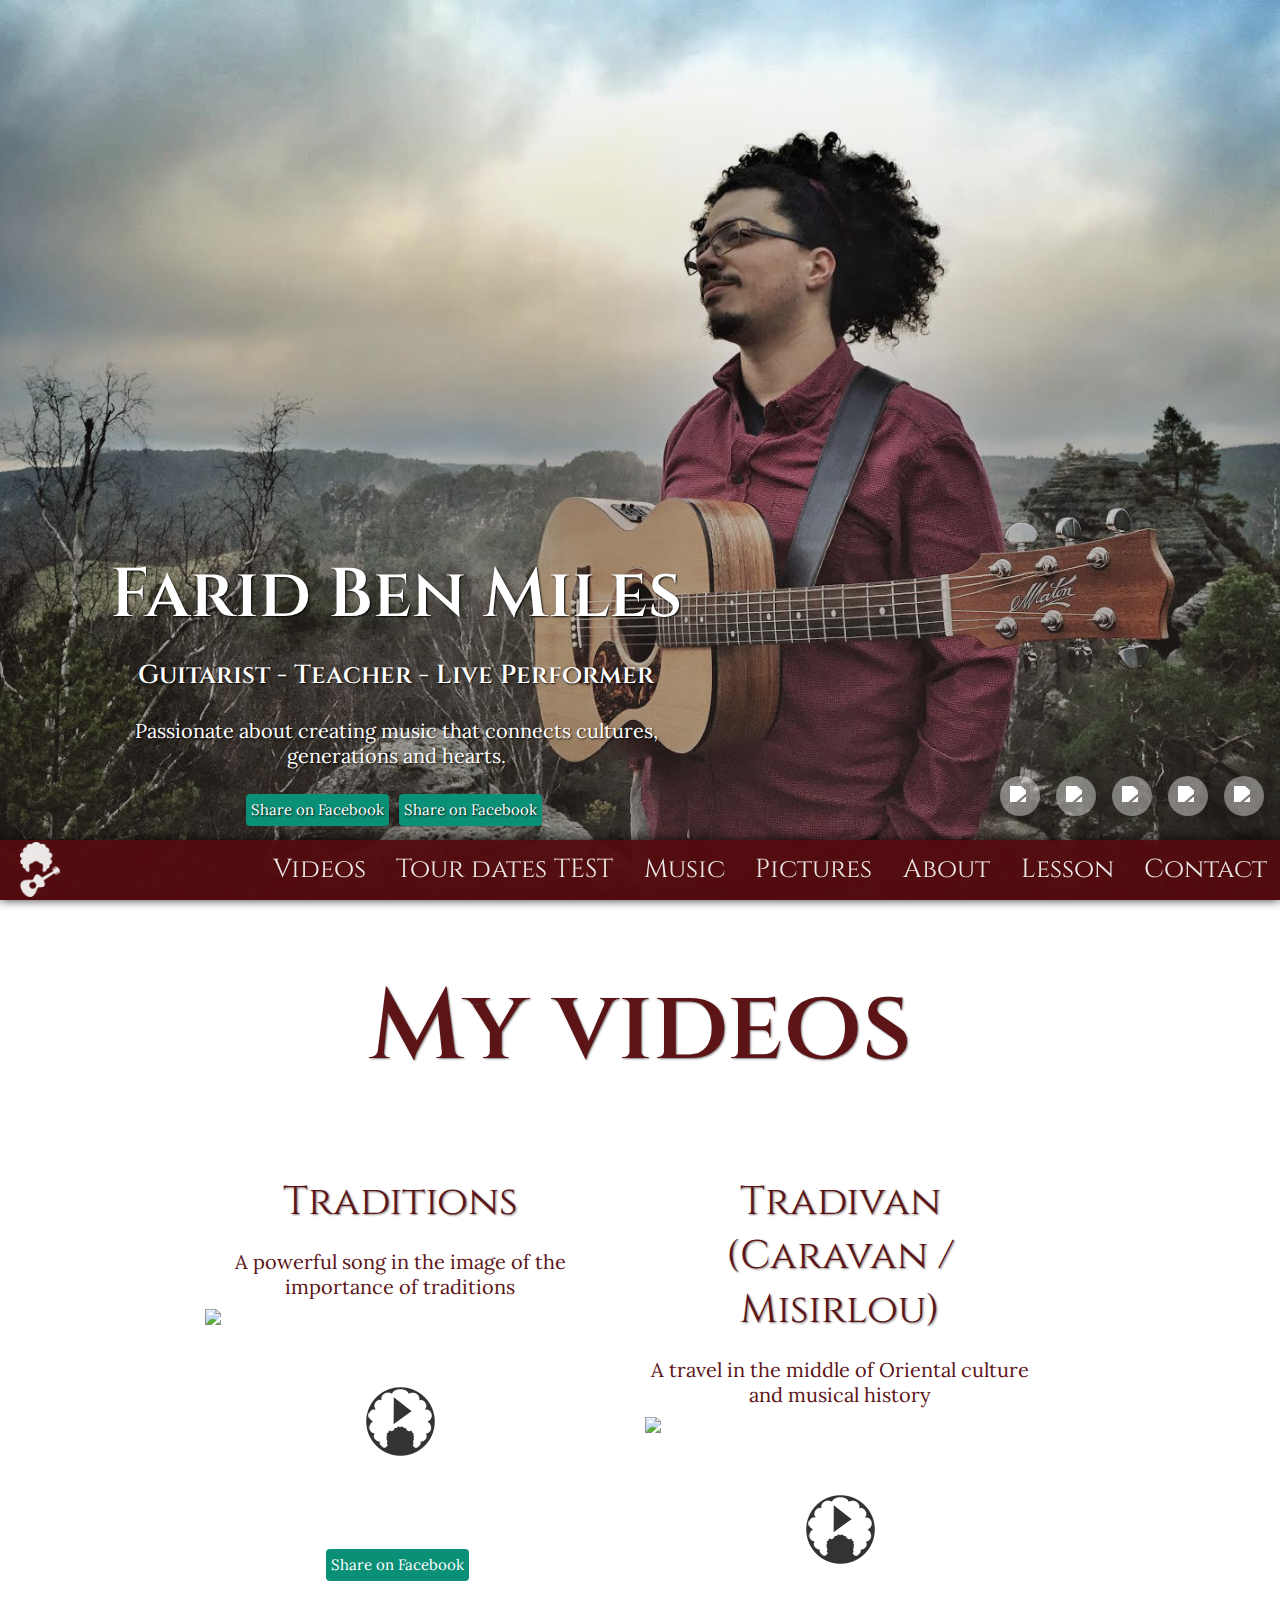
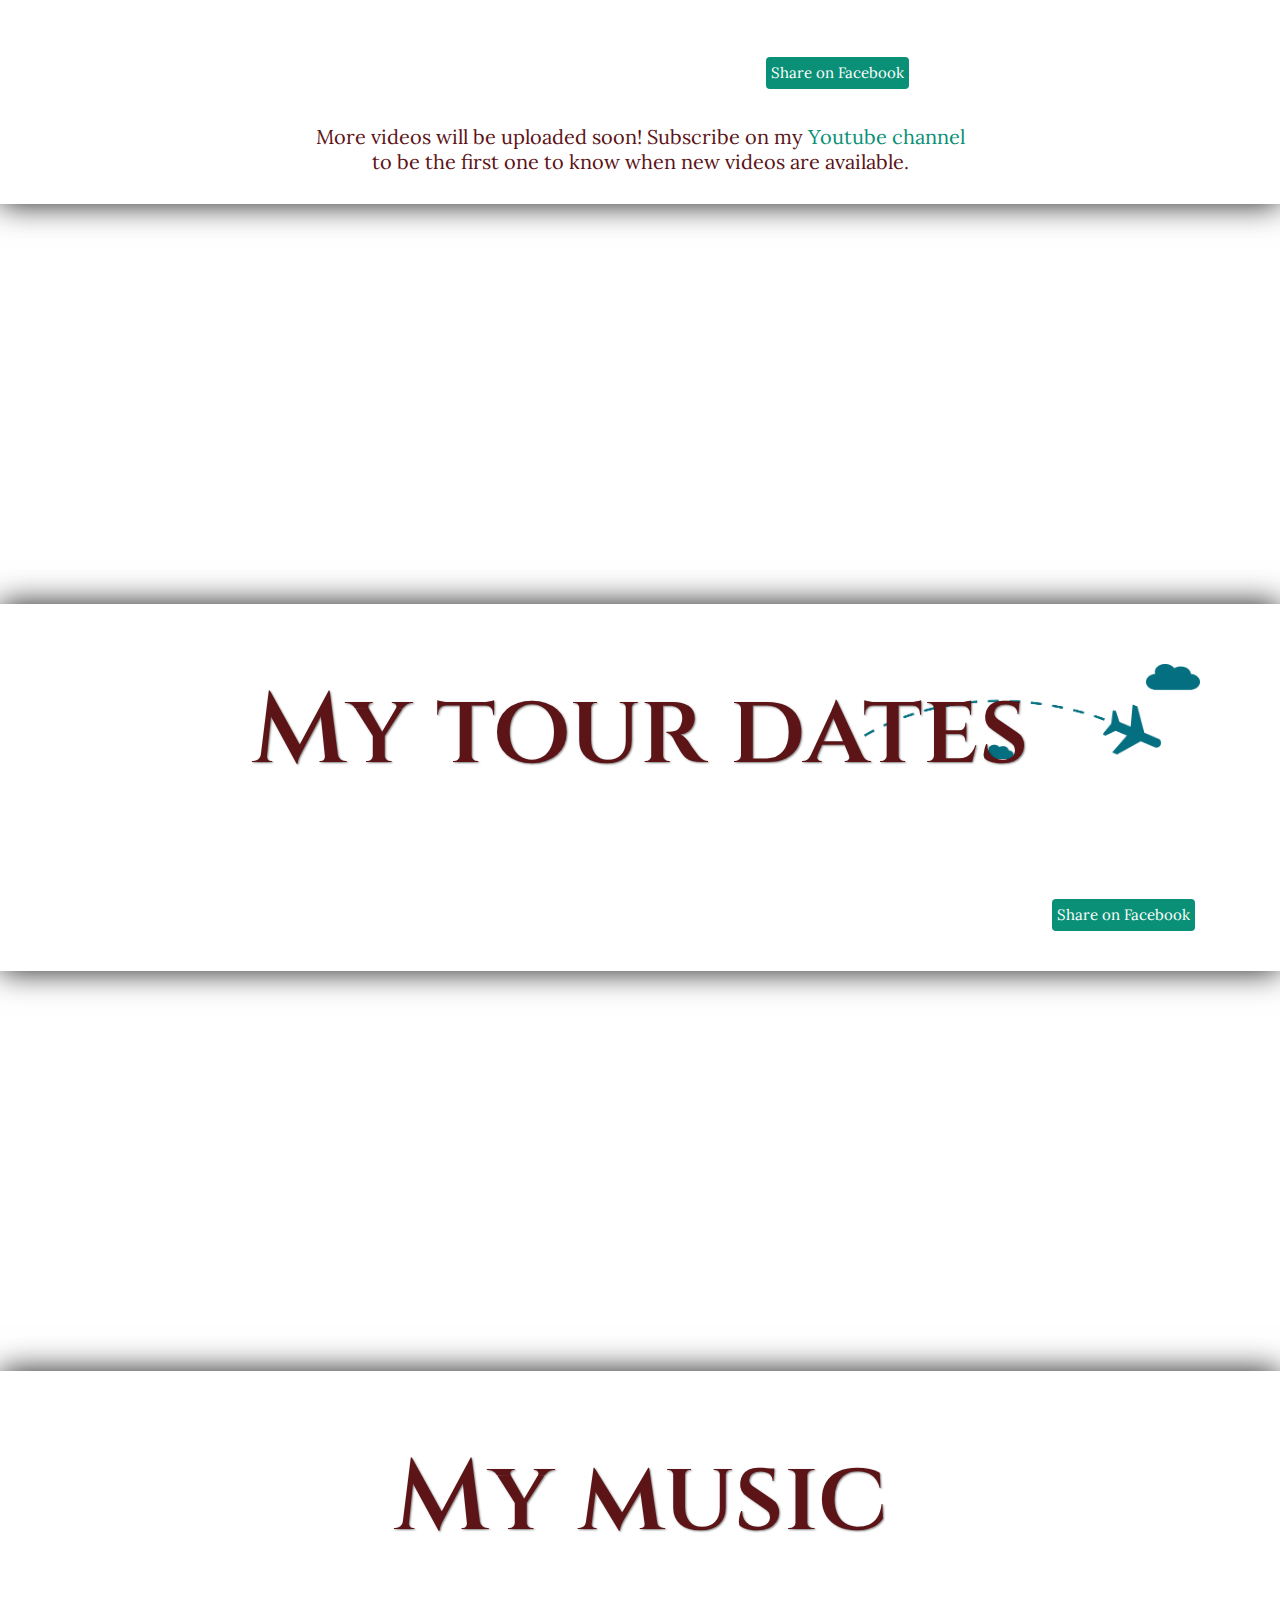
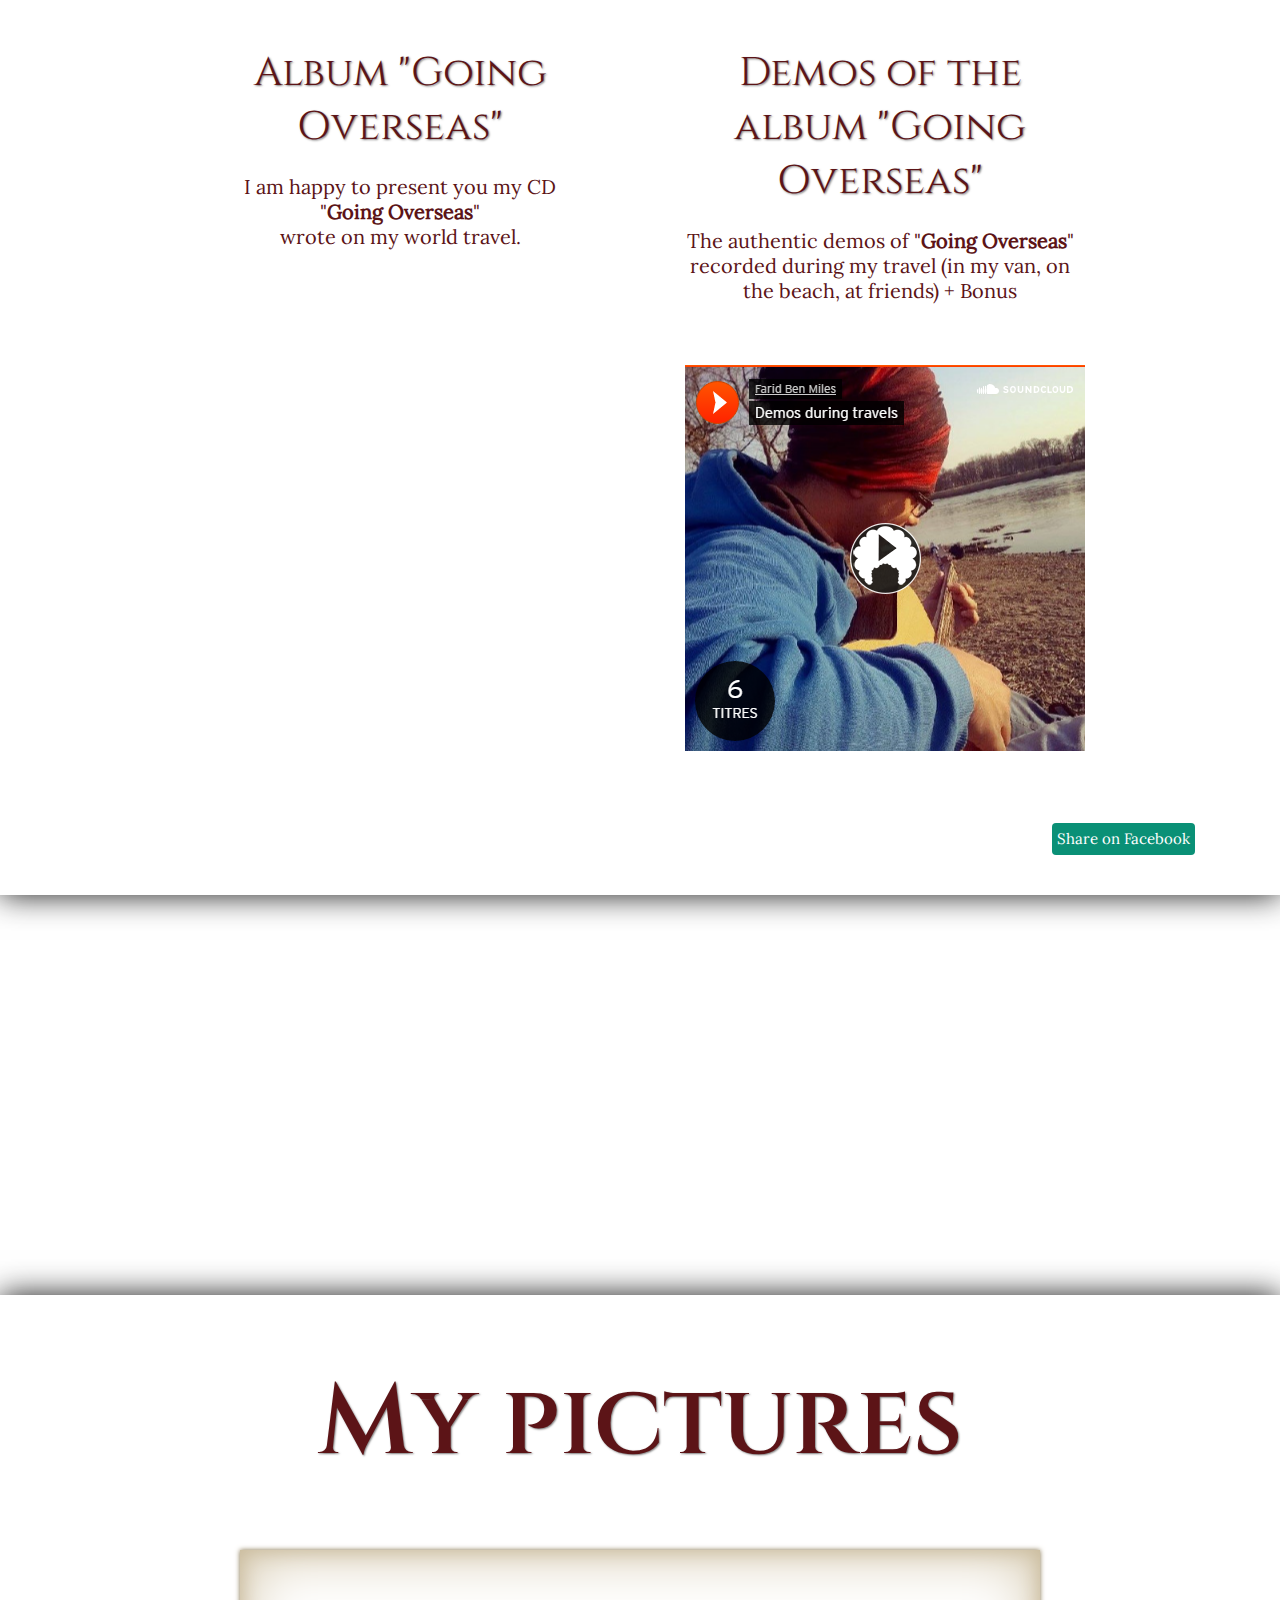
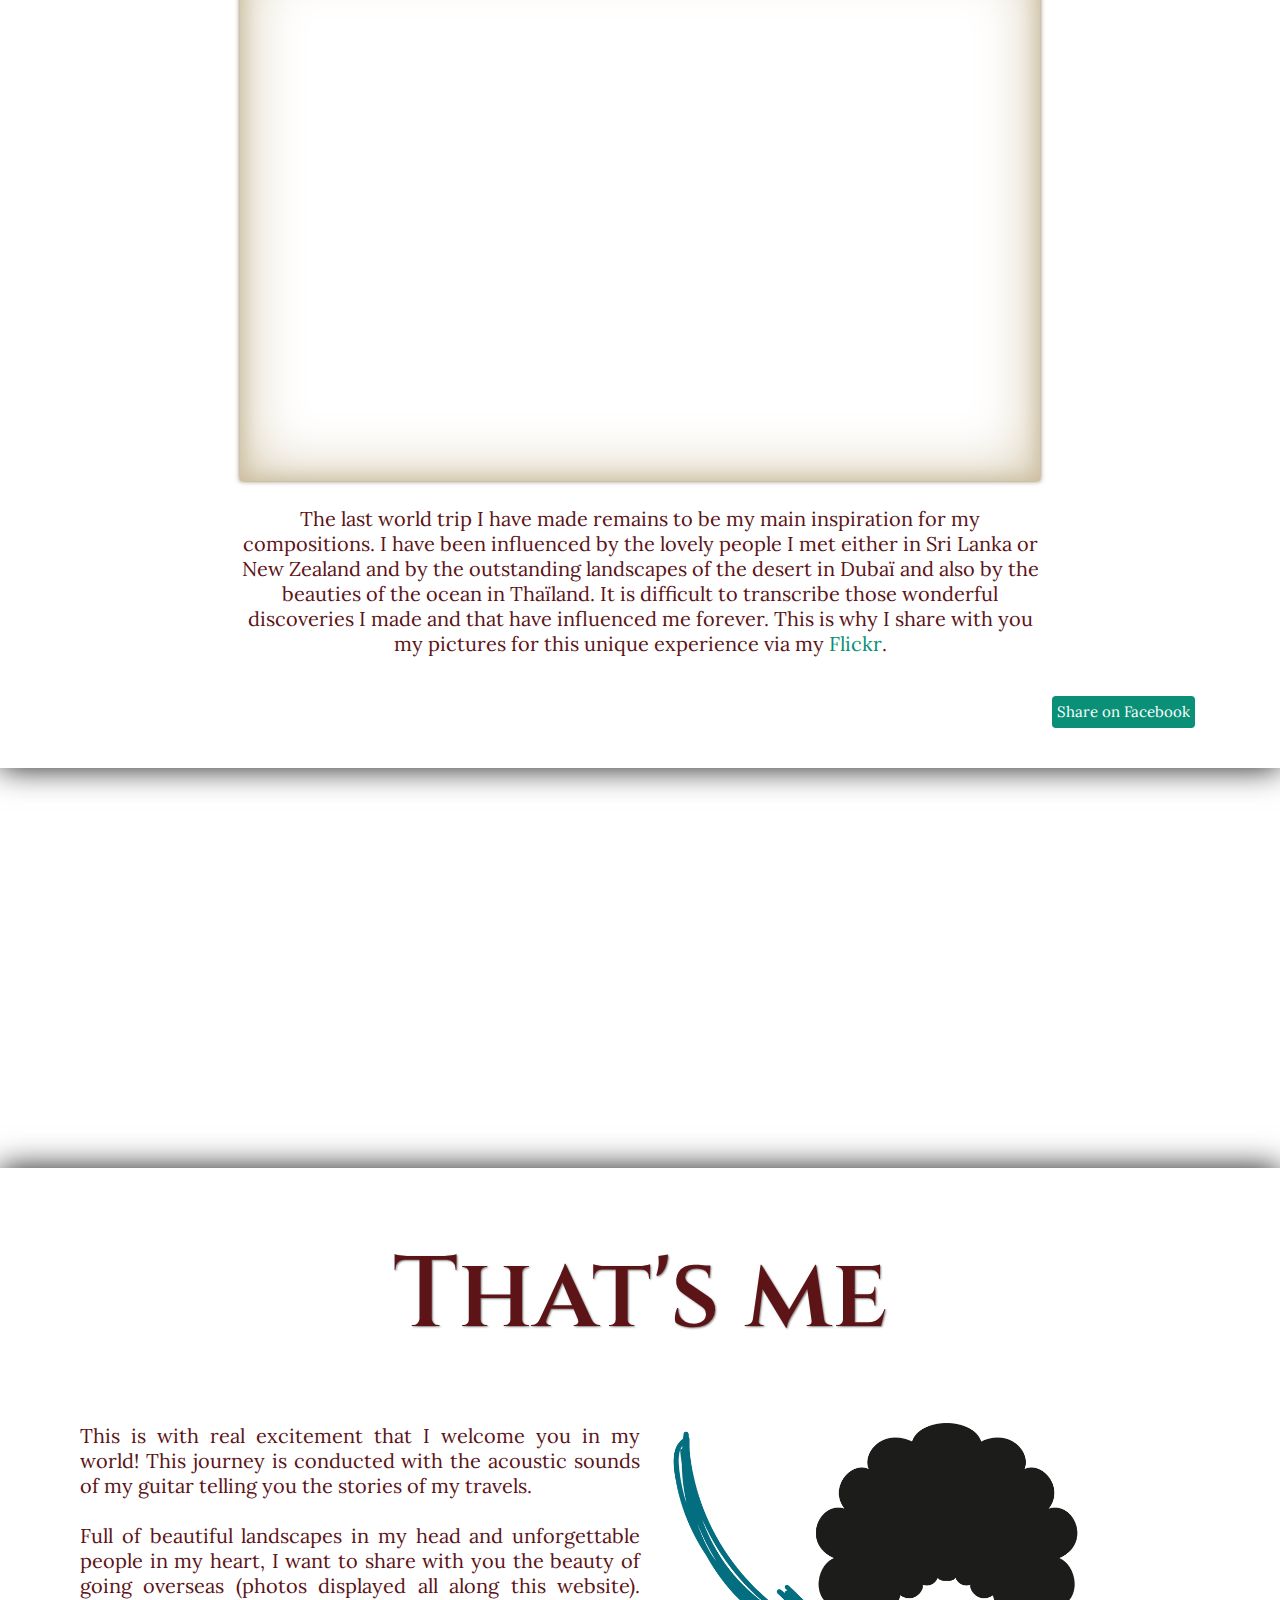
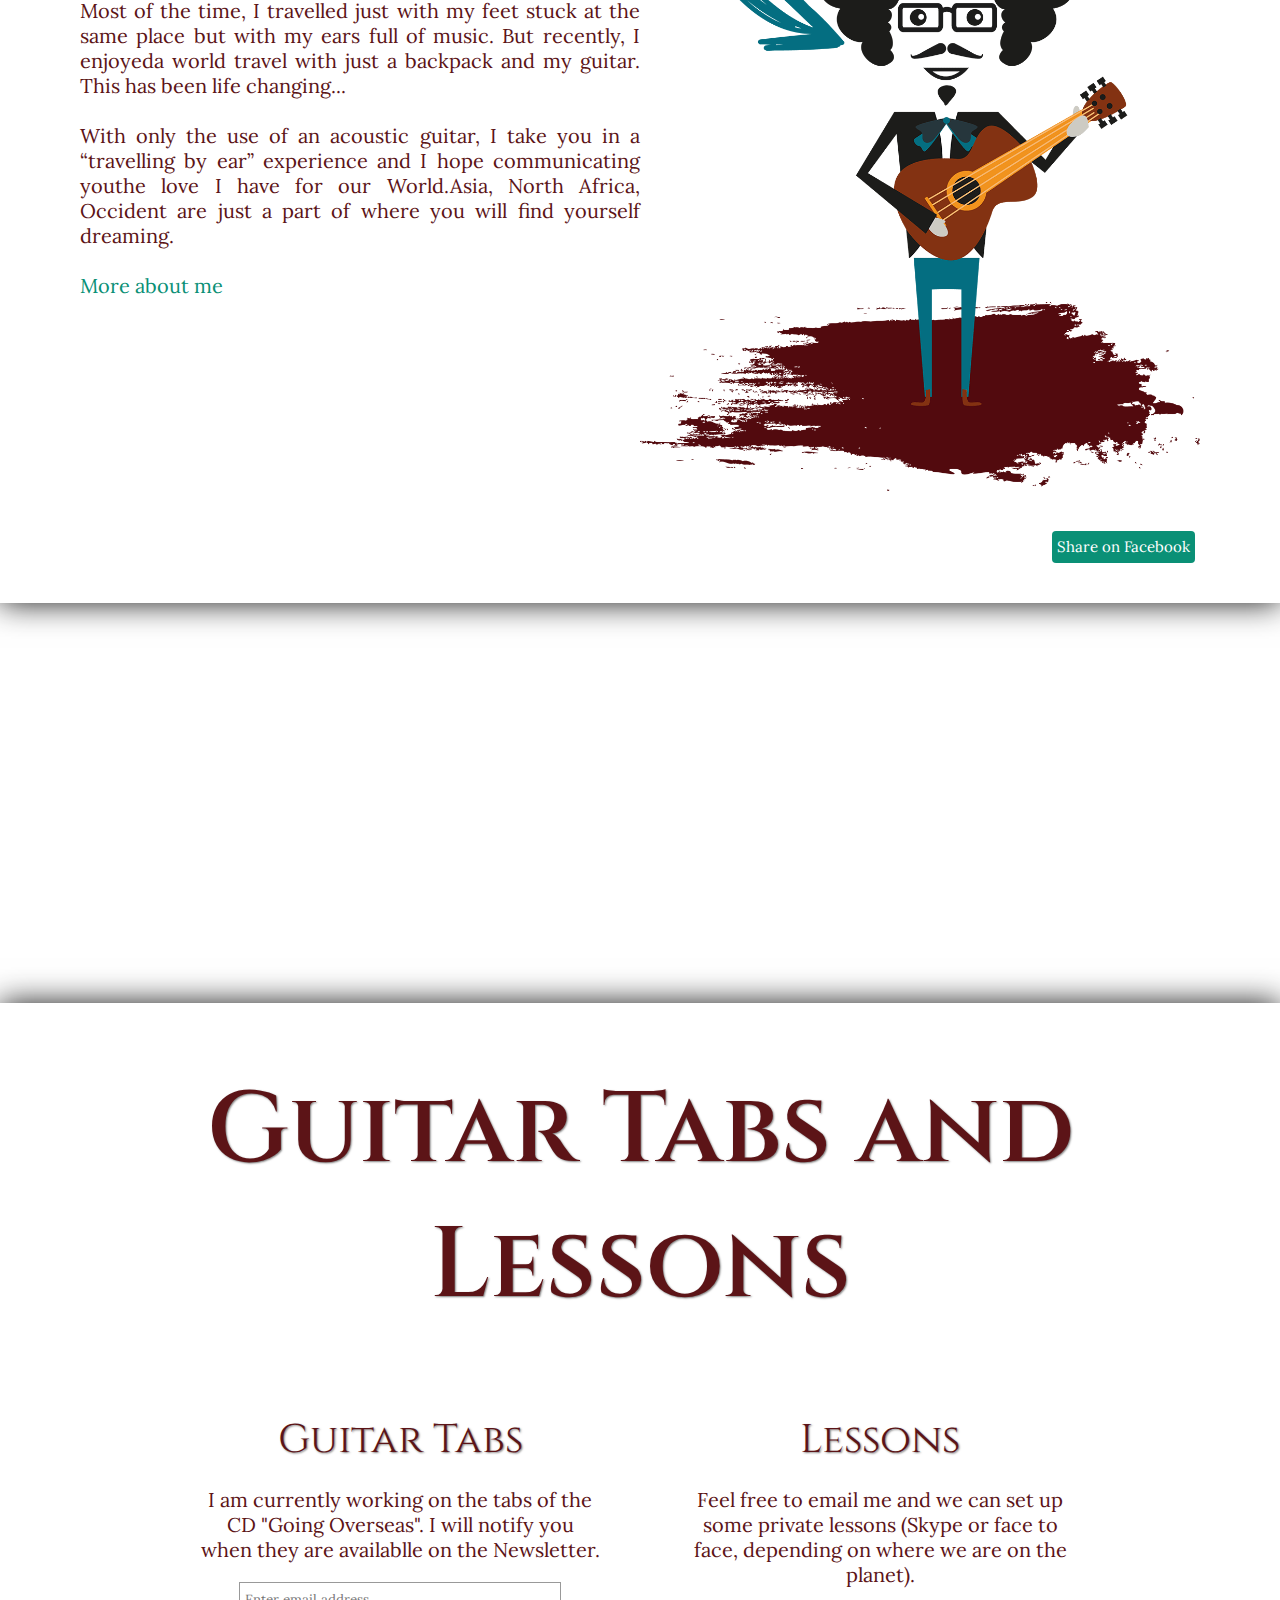
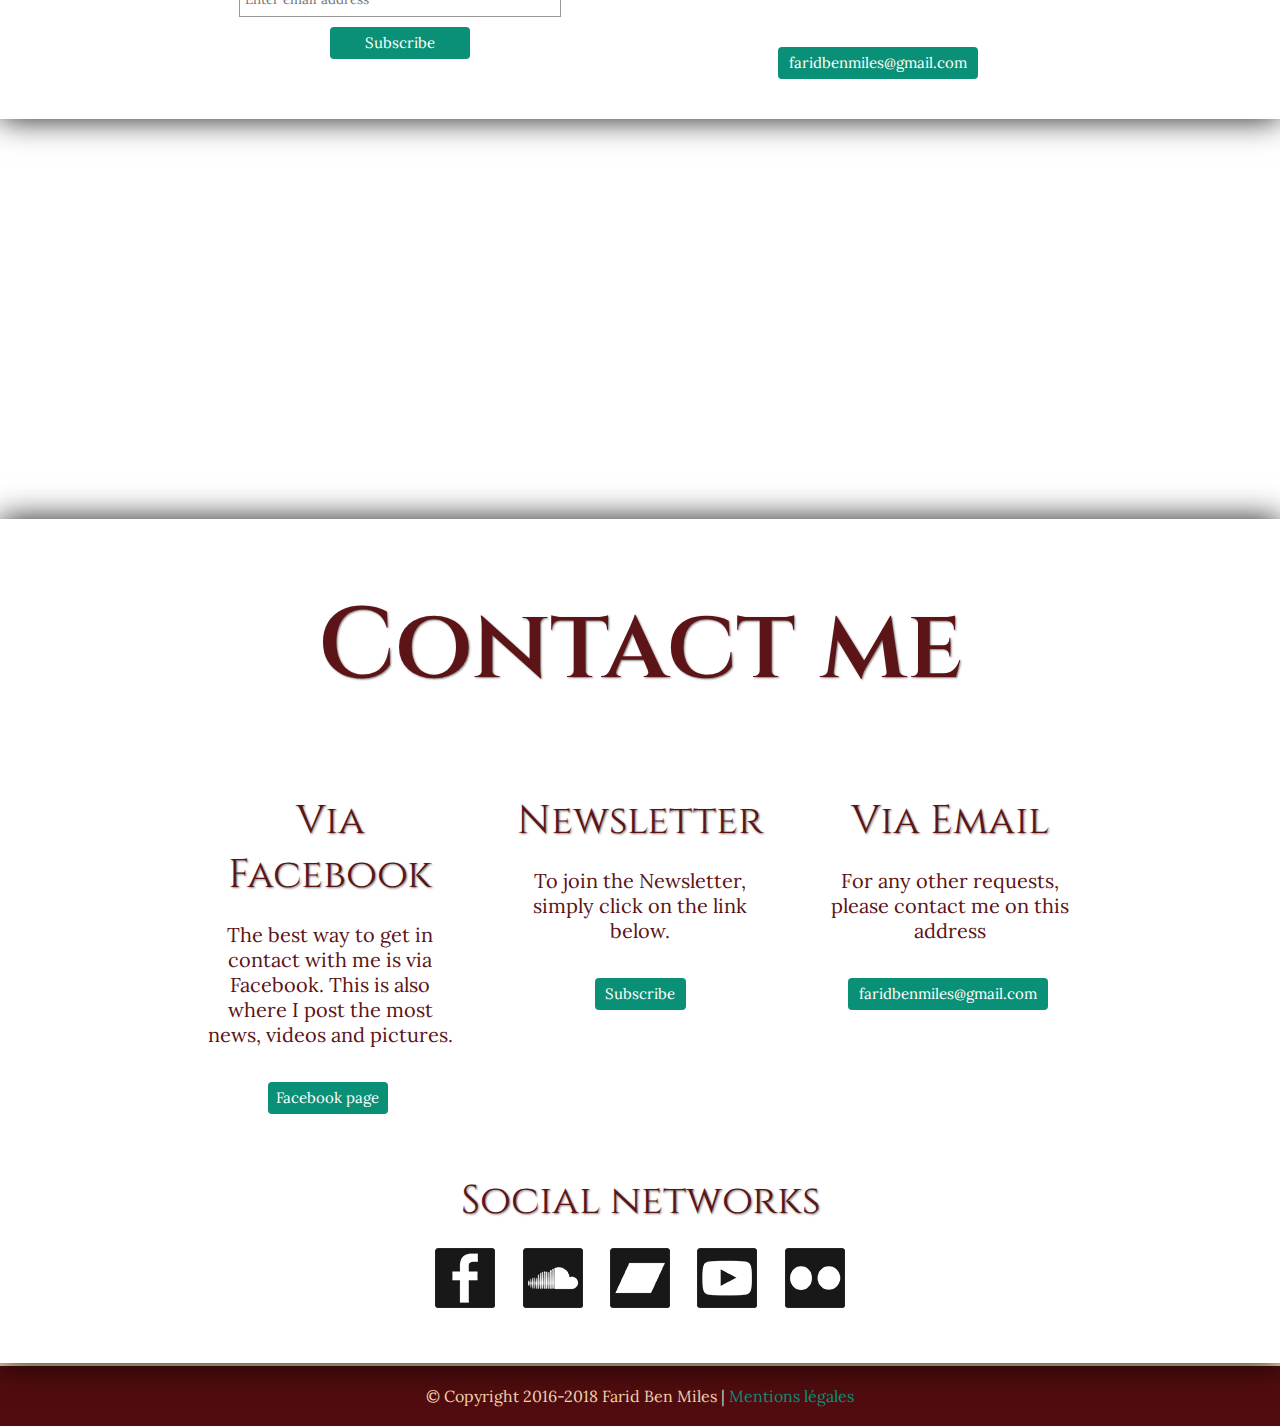
==== index.html @ b11363a0 "Start" ====
<!DOCTYPE html>
<html lang="en">

<head>
    <title>Farid Ben Miles | Acoustic Guitarist | Cinematic World Fingerstyle</title>
    <meta name="google-site-verification" content="eSU3x6tnYAcUBaCoQxNqlI8M5U-cIH6y7nOQMhOqKik" />
    <meta charset="utf-8" />
    <meta name="description" content="With only the use of an acoustic guitar, Farid takes you in a “ travelling by ear ” experience. Includes bio, music, video, tour and photos.">
    <meta name="copyright" content="Farid Ben Miles - 2016">
    <meta property="og:title" content="Farid Ben Miles | Acoustic Guitarist | Cinematic World Fingerstyle">
    <meta property="og:url" content="https://www.faridbenmiles.com">
    <meta property="og:site_name" content="Farid Ben Miles - Cinematic World Fingerstyle">
    <meta property="og:type" content=”website”>
    <meta property="og:description" content="With only the use of an acoustic guitar, Farid takes you in a “ travelling by ear ” experience. Includes bio, music, video, tour and photos.">
    <meta property="og:image" content="img/background/Farid-Ben-Miles-mobile.jpg">
    <link rel="apple-touch-icon" sizes="57x57" href="apple-touch-icon-57x57.png">
    <link rel="apple-touch-icon" sizes="60x60" href="apple-touch-icon-60x60.png">
    <link rel="apple-touch-icon" sizes="72x72" href="apple-touch-icon-72x72.png">
    <link rel="apple-touch-icon" sizes="76x76" href="apple-touch-icon-76x76.png">
    <link rel="apple-touch-icon" sizes="114x114" href="apple-touch-icon-114x114.png">
    <link rel="apple-touch-icon" sizes="120x120" href="apple-touch-icon-120x120.png">
    <link rel="apple-touch-icon" sizes="144x144" href="apple-touch-icon-144x144.png">
    <link rel="apple-touch-icon" sizes="152x152" href="apple-touch-icon-152x152.png">
    <link rel="apple-touch-icon" sizes="180x180" href="apple-touch-icon-180x180.png">
    <link rel="icon" type="image/png" href="favicon-32x32.png" sizes="32x32">
    <link rel="icon" type="image/png" href="android-chrome-192x192.png" sizes="192x192">
    <link rel="icon" type="image/png" href="favicon-96x96.png" sizes="96x96">
    <link rel="icon" type="image/png" href="favicon-16x16.png" sizes="16x16">
    <link rel="manifest" href="manifest.json">
    <link rel="mask-icon" href="safari-pinned-tab.svg" color="#5bbad5">
    <meta name="msapplication-TileColor" content="#da532c">
    <meta name="msapplication-TileImage" content="mstile-144x144.png">
    <meta name="theme-color" content="#ffffff">
    <meta name="viewport" content="width=device-width, initial-scale=1, maximum-scale=1">
    <link rel="stylesheet" href="style.css">
    <link href='https://fonts.googleapis.com/css?family=Source+Sans+Pro' rel='stylesheet' type='text/css'>
    <script src="js/jquery-1.12.4.min.js"></script>
	<script src="js/videoBanner.jsx"></script>
    <script src="js/main.jsx"></script>
    <script>
        (function(e, t, a, n, c, s, o) {
                e.GoogleAnalyticsObject = c, e[c] = e[c] || function() {
                    (e[c].q = e[c].q || []).push(arguments)
                }, e[c].l = 1 * new Date, s = t.createElement(a), o = t.getElementsByTagName(a)[0], s.async = 1, s.src = n, o.parentNode.insertBefore(s, o)
            }(window, document, "script", "https://www.google-analytics.com/analytics.js", "ga"), ga("create", "UA-72950144-1", "auto"), ga("send", "pageview");
    </script>
    <script src="js/one.js"></script>
    <script>
        function jsUpdateSize() {
            var e = window.innerHeight || document.documentElement.clientHeight || document.body.clientHeight,
                i = e - 60;
            $("header").css({
                height: i
            })
        }
        window.onload = jsUpdateSize, window.onresize = jsUpdateSize;
    </script> 
</head>

<body>
    <header>
      <div class="video-container">
        <video 
          id="banner-video"
          playsinline 
          muted 
          poster="img/background/Farid Ben Miles.jpg"
        >
          <source 
            src="video/fbm-videobanner-short.mp4xxx" 
            type="video/mp4"
          >
          Your browser does not support the video tag.
        </video>
      </div>
      <div class="overlay">
        <div id="social">
          <ul>
            <li>
              <a href="https://www.facebook.com/faridbenmiles" target="_blank" rel="noopener noreferrer">
                <img src="https://raw.githubusercontent.com/lucide-icons/lucide/main/icons/facebook.svg" alt="Facebook">
              </a>
            </li>
            <li>
              <a href="https://www.soundcloud.com/faridbenmiles" target="_blank" rel="noopener noreferrer">
                <img src="https://raw.githubusercontent.com/lucide-icons/lucide/main/icons/music-2.svg" alt="Soundcloud">
              </a>
            </li>
            <li>
              <a href="https://www.youtube.com/channel/UC56Ud4a-E0FGQVqc9SUqksg" target="_blank" rel="noopener noreferrer">
                <img src="https://raw.githubusercontent.com/lucide-icons/lucide/main/icons/youtube.svg" alt="Youtube">
              </a>
            </li>
            <li>
              <a href="https://www.flickr.com/photos/137623602@N04/" target="_blank" rel="noopener noreferrer">
                <img src="https://raw.githubusercontent.com/lucide-icons/lucide/main/icons/camera.svg" alt="Flickr">
              </a>
            </li>
            <li>
              <a href="#contact-link" class="smoothScroll">
                <img src="https://raw.githubusercontent.com/lucide-icons/lucide/main/icons/mail.svg" alt="Mail">
              </a>
            </li>
          </ul>
        </div>
		<div id="intro-box">
			<div id="intro-title">
				<h1>Farid Ben Miles</h1>
			</div>
			<div id="intro-text">
				<p id="intro-text-sub">Guitarist - Teacher - Live Performer </p> 
				</br>Passionate about creating music that connects cultures, generations and hearts.
			</div>
			<div id="intro-button">
				<div class="fb-share-video"><a target="_blank" href="https://www.facebook.com/sharer/sharer.php?u=https://www.youtube.com/watch?v=_30K8Bei_iI">Share on Facebook</a>
				<a target="_blank" href="https://www.facebook.com/sharer/sharer.php?u=https://www.youtube.com/watch?v=_30K8Bei_iI">Share on Facebook</a></div>
			
		</div>
      </div>
    </header>
    <div id="menu-container">
        <div id="menu" class="fixed-nav-bar">
            <div id="brand-link"><a href="#social" class="smoothScroll"><img id="brand" alt="Farid Ben Miles - Logo" src="img/logo/logo-head-white.png"/></a></div>
            <nav>
                <ul class="topnav">
                    <li class="icon"><a href="javascript:void(0);" onclick="myFunction()">Menu &#9776;</a></li>
                    <li><a class="smoothScroll" href="#videos-link">Videos</a></li>
                    <li><a class="smoothScroll" href="#tour-link">Tour dates TEST</a></li>
                    <li><a class="smoothScroll" href="#music-link">Music</a></li>
                    <li><a class="smoothScroll" href="#pictures-link">Pictures</a></li>
                    <li><a class="smoothScroll" href="#about-link">About</a></li>
                    <li class="dropdown">
						<a class="smoothScroll" href="#tabs-link">Lesson</a>
						<ul class="dropdown-content">
							<li><a class="dropdown-content-element" href="#tabs-link">Lesson 1</a></li>
							<li><a class="dropdown-content-element" href="#tabs-link">Lesson 2</a></li>
							<li><a class="dropdown-content-element" href="#tabs-link">Lesson 3</a></li>
						</ul>
					</li>
                    <li><a class="smoothScroll" href="#contact-link">Contact</a></li>
                </ul>
            </nav>
        </div>
    </div><span class="anchor" id="videos-link"></span>
    <section id="videos" class="container">
        <div class="box">
            <h2> My videos </h2>
            <div id="player-container">
                <div id="traditions" class="box-video">
                    <h3>Traditions</h3>
                    <h4>A powerful song in the image of the importance of traditions</h4>
                    <div class="youtube-player" data-id="_30K8Bei_iI"></div>
                    <div class="fb-share-video"><a target="_blank" href="https://www.facebook.com/sharer/sharer.php?u=https://www.youtube.com/watch?v=_30K8Bei_iI">Share on Facebook</a></div>
                </div>
                <div id="tradivan" class="box-video">
                    <h3>Tradivan (Caravan / Misirlou)</h3>
                    <h4>A travel in the middle of Oriental culture and musical history</h4>
                    <div class="youtube-player" data-id="Rv3SRhQrX5c"></div>
                    <div class="fb-share-video"><a target="_blank" href="https://www.facebook.com/sharer/sharer.php?u=https://www.youtube.com/watch?v=_30K8Bei_iI">Share on Facebook</a></div>
                </div>
            </div>
            <p><br>More videos will be uploaded soon! Subscribe on my <a href="https://www.youtube.com/channel/UC56Ud4a-E0FGQVqc9SUqksg?sub_confirmation=1" target="_blank">Youtube channel</a> <br>to be the first one to know when new videos are available.</p>
        </div>
    </section>
    <div id="slide-1" class="slide-pic"></div><span class="anchor" id="tour-link"></span>
    <section id="tour" class="container">
        <div class="box-tour">
            <div class="box">
                <h2> My tour dates </h2><a href="https://www.songkick.com/artists/8780859" class="songkick-widget" data-theme="light" data-track-button="on" data-detect-style="true" data-font-color="#5C1417" data-background-color="transparent"></a>
                <script
                    src="//widget.songkick.com/widget.js"></script>
            </div>
        </div>
        <div class="fb-share"><a target="_blank" href="https://www.facebook.com/sharer/sharer.php?u=https://www.faridbenmiles.com/index.html#tour-link">Share on Facebook</a></div>
    </section>
    <div id="slide-2" class="slide-pic"></div><span class="anchor" id="music-link"></span>
    <section id="music" class="container">
        <div class="box">
            <h2> My music </h2>
            <div id="player-container">
                <div id="bandcamp-player" class="players">
                    <h3>Album "Going Overseas"</h3>
                    <p>I am happy to present you my CD <br>"<b>Going Overseas</b>"<br>wrote on my world travel.</p><br>
                    <div class="iframe-container"><iframe style="border: 0; " src="https://bandcamp.com/EmbeddedPlayer/album=551000062/size=large/bgcol=ffffff/linkcol=0687f5/tracklist=false/transparent=true/" seamless><a href="https://faridbenmiles.bandcamp.com/album/going-overseas">Going Overseas by Farid Ben Miles</a></iframe></div>
                </div>
                <div id="soundcloud-player" class="players">
                    <h3>Demos of the album "Going Overseas"</h3>
                    <p>The authentic demos of "<b>Going Overseas</b>" recorded during my travel (in my van, on the beach, at friends) + Bonus</p><br>
                    <div class="iframe-container">
                        <div id="demos-sc" class="soundcloud-player" data-id="128342976"></div>
                    </div>
                </div>
            </div>
        </div>
        <div class="fb-share"><a target="_blank" href="https://www.facebook.com/sharer/sharer.php?u=https://www.faridbenmiles.com/index.html#about-link">Share on Facebook</a></div>
    </section>
    <div id="slide-3" class="slide-pic"></div><span class="anchor" id="pictures-link"></span>
    <section id="pictures" class="container">
        <div class="box">
            <h2> My pictures </h2>
            <div id="flickr"> <iframe src="https://www.flickr.com/photos/137623602@N04/sets/72157661098192794/player/" height="531" width="800" frameborder="0" allowfullscreen webkitallowfullscreen mozallowfullscreen oallowfullscreen msallowfullscreen></iframe></div><br/>
            <div
                class="text-container">
                <p>The last world trip I have made remains to be my main inspiration for my compositions. I have been influenced by the lovely people I met either in Sri Lanka or New Zealand and by the outstanding landscapes of the desert in Dubaï and also
                    by the beauties of the ocean in Thaïland. It is difficult to transcribe those wonderful discoveries I made and that have influenced me forever. This is why I share with you my pictures for this unique experience via my <a href="https://www.flickr.com/photos/137623602@N04/"
                        target="_blank">Flickr</a>. </p>
        </div>
        </div>
        <div class="fb-share"><a target="_blank" href="https://www.facebook.com/sharer/sharer.php?u=https://www.faridbenmiles.com/index.html#pictures-link">Share on Facebook</a></div>
    </section>
    <div id="slide-4" class="slide-pic"></div><span class="anchor" id="about-link"></span>
    <section id="about" class="container">
        <div class="box-about">
            <h2> That's me </h2>
            <div class="text-container"><img id="Farid-Cartoon" alt="Farid Ben Miles - Cartoon" src="img/background/Farid-Cartoon.png" />
                <p> This is with real excitement that I welcome you in my world! This journey is conducted with the acoustic sounds of my guitar telling you the stories of my travels.<br><br>Full of beautiful landscapes in my head and unforgettable people
                    in my heart, I want to share with you the beauty of going overseas (photos displayed all along this website). Most of the time, I travelled just with my feet stuck at the same place but with my ears full of music. But recently, I enjoyeda
                    world travel with just a backpack and my guitar. This has been life changing...<br><br>With only the use of an acoustic guitar, I take you in a “travelling by ear” experience and I hope communicating youthe love I have for our World.Asia,
                    North Africa, Occident are just a part of where you will find yourself dreaming.</p><br><a href="about.html#about-me-link">More about me</a></div>
        </div>
        <div class="fb-share"><a target="_blank" href="https://www.facebook.com/sharer/sharer.php?u=https://www.faridbenmiles.com/index.html#about-link">Share on Facebook</a></div>
    </section>
    <div id="slide-5" class="slide-pic"></div><span class="anchor" id="tabs-link"></span>
    <section id="tab-section" class="container">
        <div class="box">
            <h2> Guitar Tabs and Lessons </h2>
            <div id="tabs-boxes">
                <div id="tabs" class="tabs-cell">
                    <h3>Guitar Tabs</h3>
                    <p>I am currently working on the tabs of the CD "Going Overseas". I will notify you when they are availablle on the Newsletter.</p>
                    <div id="mc_embed_signup">
                        <form action="//faridbenmiles.us12.list-manage.com/subscribe/post?u=b48a727301057021e14543d69&amp;id=6fdffcc9f1" method="post" id="mc-embedded-subscribe-form" name="mc-embedded-subscribe-form" class="validate" target="_blank" novalidate>
                            <div id="mc_embed_signup_scroll"><input type="email" value="" name="EMAIL" class="email" id="mce-EMAIL" placeholder="Enter email address" required>
                                <div style="position: absolute; left: -5000px;" aria-hidden="true"><input type="text" name="b_b48a727301057021e14543d69_6fdffcc9f1" tabindex="-1" value=""></div>
                                <div class="clear"><input type="submit" value="Subscribe" name="subscribe" id="mc-embedded-subscribe" class="button"></div>
                            </div>
                        </form>
                    </div>
                </div>
                <div id="lessons" class="tabs-cell">
                    <div class="text-container">
                        <h3> Lessons</h3>
                        <p>Feel free to email me and we can set up some private lessons (Skype or face to face, depending on where we are on the planet). <br><br><br>
                            <p><a id="mailto" href="mailto:faridbenmiles@gmail.com">faridbenmiles@gmail.com</a></p>
                        </p>
                    </div>
                </div>
            </div>
        </div>
    </section>
    <div id="slide-8" class="slide-pic"></div><span class="anchor" id="contact-link"></span>
    <section id="contact" class="container">
        <div class="box">
            <h2> Contact me </h2>
            <div id="contact-boxes">
                <div id="contact-fb" class="contact-cell">
                    <h3>Via Facebook</h3>
                    <p>The best way to get in contact with me is via Facebook. This is also where I post the most news, videos and pictures.</p><br><a href="https://www.facebook.com/faridbenmiles">Facebook page</a></div>
                <div id="contact-newsletter" class="contact-cell">
                    <h3>Newsletter</h3>
                    <div id="mc_embed_signup">
                        <form action="//faridbenmiles.us12.list-manage.com/subscribe/post?u=b48a727301057021e14543d69&amp;id=6fdffcc9f1" method="post" id="mc-embedded-subscribe-form" name="mc-embedded-subscribe-form" class="validate" target="_blank" novalidate>
                            <div id="mc_embed_signup_scroll"><label for="mce-EMAIL">To join the Newsletter, simply click on the link below.</label>
                                <!-- <input type="email" value="" name="EMAIL" class="email" id="mce-EMAIL" placeholder="Enter email address" required>-->
                                <div class="clear">
                                    </br><input type="submit" value="Subscribe" name="subscribe" id="mc-embedded-subscribe" class="button"></div>
                            </div>
                        </form>
                    </div>
                </div>
                <div id="contact-other" class="contact-cell">
                    <div class="text-container">
                        <h3>Via Email</h3>
                        <p>For any other requests, please contact me on this address<br><br>
                            <p><a id="mailto" href="mailto:faridbenmiles@gmail.com">faridbenmiles@gmail.com</a></p>
                        </p>
                    </div>
                </div>
            </div>
            <div id="social-contact">
                <h3>Social networks</h3>
                <ul>
                    <li><a href="https://www.facebook.com/faridbenmiles" title="Facebook" target="_blank"><img alt="Facebook" src="img/social/facebook.png"/></a></li>
                    <li><a href="https://www.soundcloud.com/faridbenmiles" title="Soundcloud" target="_blank"><img alt="Soundcloud" src="img/social/soundcloud.png"/></a></li>
                    <li><a href="https://www.faridbenmiles.bandcamp.com" title="Bandcamp" target="_blank"><img alt="Bandcamp" src="img/social/bandcamp.png"/></a></li>
                    <li><a href="https://www.youtube.com/channel/UC56Ud4a-E0FGQVqc9SUqksg" title="Youtube" target="_blank"><img alt="Youtube" src="img/social/youtube.png"/></a></li>
                    <li><a href="https://www.flickr.com/photos/137623602@N04/" title="Flickr"><img alt="Flickr" src="img/social/flickr.png"></a></li>
                </ul>
            </div>
            <div id="social-break"> </div>
        </div>
    </section>
    <footer id="footnote">© Copyright 2016-2018 Farid Ben Miles | <a href="mentions.html">Mentions légales</a> </footer>
    <script>
        function myFunction() {
            document.getElementsByClassName("topnav")[0].classList.toggle("responsive");
        }
    </script>
</body>

</html>
---- style.css ----
body,
p {
    margin: 0
}

a:active,
a:hover {
    color: #0DC3A0;
    opacity: 1
}

#menu,
#menu-container {
    background-color: #540B0F;
    opacity: .95;
    height: 60px
}

#brand-link,
#menu,
#social {
    position: absolute
}

#menu,
h1 {
    margin: auto
}

#social li,
.box-video,
nav li {
    display: inline-block
}

#social,
nav,
nav li {
    text-align: right
}

#menu-container #menu nav ul li a:hover,
a,
a:hover,
a:visited {
    border-bottom: 0 none;
}

a,
a:visited {
    color: #0a9076;
    text-decoration: none;
}

@font-face {
    font-family: Cinzel;
    src: url(fonts/Cinzel/static/Cinzel-Regular.ttf);
}
@font-face {
    font-family: CinzelBold;
    src: url(fonts/Cinzel/static/Cinzel-SemiBold.ttf);
}
@font-face {
    font-family: Lora;
    src: url(fonts/Lora/static/Lora-Regular.ttf);
}
@font-face {
    font-family: Amatic;
    src: url(fonts/Amatic/Amatic-Bold.ttf);
}
@font-face {
    font-family: Roboto;
    src: url(fonts/Roboto/Roboto-Regular.ttf);
}

@font-face {
    font-family: AmaticRegular;
    src: url(fonts/Amatic/AmaticSC-Regular.ttf)
}

body {
    padding: 0;
    font: 20px Lora, 'Source Sans Pro', Georgia, sans-serif;
    -webkit-font-smoothing: antialiased;
    -webkit-text-size-adjust: 100%
}

h2 {
    font-family: CinzelBold, 'Source Sans Pro', sans-serif;
    font-weight: 400;
    font-style: normal;
    color: #5C1417;
    text-align: center;
    padding: 0;
	font-size: 100px;
    margin: 10px 0 60px;
	text-shadow: 1px 1px 2px rgba(0, 0, 0, 0.5); 
}
h3 {
    font-family: Cinzel, 'Source Sans Pro', sans-serif;
    font-weight: 400;
    font-style: normal;
    color: #5C1417;
    text-align: center;
    padding: 0;
	font-size: 40px;
    margin: 20px 0;
	text-shadow: 1px 1px 2px rgba(0, 0, 0, 0.5); 
} 

h4 {
    font: 20px Lora, 'Source Sans Pro', Georgia, sans-serif;
    font-weight: 400;
    font-style: normal;
    font-size: 20px;
    text-align: center;
    color: #5C1417;
    margin: 0 0 10px;
    padding: 0
}

#mc_embed_signup input,
#mc_embed_signup label,
a,
a:visited {
    font-family: Lora, 'Source Sans Pro', sans-serif
}

h1,
nav {
    line-height: 60px
}

a {
    opacity: 1
}

a:visited {
    opacity: .6
}

a:active {
    border-bottom: 2px solid #fff
}

img {
    max-width: 100%;
    height: auto;
    width: auto
}

header {
    height: 400px;
    background-image: url('img/background/Farid Ben Miles.jpg');
    background-size: cover;
    background-position: top center;
}

/* Video styles */
      .video-container {
        position: absolute;
        top: 0;
        left: 0;
        width: 100%;
        height: 100%;
      }

      .video-container video {
        width: 100%;
        height: 100%;
        object-fit: cover;
      }
	  /* Add gradient filter over image */
	  .video-container::before {
		  content: "";
		  position: absolute;
		  top: 0;
		  left: 0;
		  width: 100%;
		  height: 100%;
		  background: linear-gradient(to bottom, rgba(58, 46, 42, 0), rgba(58, 46, 42, 0.5)); 
		  pointer-events: none; /* Allow clicks to pass through */
}

/* Original 2018
#social {
    height: 40px;
    width: 100%;
    opacity: 1;
    top: 15px;
    right: 15px
}

#social ul {
    margin-top: 5px;
    opacity: 1
}

#social li {
    list-style: none;
    margin-left: .2%;
    margin-right: .2%
}

#social img {
    height: 35px;
    width: 35px
}

#social a {
    opacity: .5
}

#social a:hover {
    opacity: 1
}*/

/* adding grey transparent filter over image
	.overlay {
		 position: absolute;
		  content: '';
		  top: 0;
		  left: 0;
		  right: 0;
		  bottom: 0;
		  background: rgba(21, 21, 21, 0.3);
	}*/
       
/* Social links styles */
      #social {
        position: absolute;
        bottom: 4rem;
        right: 1rem;
        z-index: 10;
      }

      #social ul {
        display: flex;
        gap: 1rem;
        list-style: none;
      }

      #social a {
        display: flex;
        align-items: center;
        justify-content: center;
        width: 40px;
        height: 40px;
        background-color: rgba(255, 255, 255, 0.4);
        border-radius: 50%;
        transition: background-color 0.3s ease;
      }

      #social a:hover {
        background-color: rgba(255, 255, 255, 0.7);
      }

      #social img {
        width: 20px;
        height: 20px;
        filter: brightness(0) invert(1);
      }
	  
	  /* New Box Banner Text */
	   #intro-box {
        position: absolute;
        bottom: 4rem;
        left: 6rem;
        z-index: 10;
		color: white;	
		width: 600px;
		text-shadow: 1px 1px 2px rgba(0, 0, 0, 0.9); 
      }
	  #intro-title {
        margin-bottom: 2rem;	
      }
	  #intro-text {
        margin-bottom: 1rem;	
		margin-top: 1rem;
		text-align: center;
		
      }
	  #intro-text-sub {
		font-family: CinzelBold, 'Source Sans Pro', sans-serif;
		font-size: 26px;
	  }
	  #intro-button{
		  text-align: center
	  }
	  

h1 {
    /*float: right;*/
    color: #fff;
    font-size: 69px;
    font-family: CinzelBold, 'Source Sans Pro', sans-serif;
    vertical-align: middle;
    text-align: center;
    padding: 0;
    font-weight: 400
}

#brand-link {
    vertical-align: top
}

#menu #brand {
    float: left;
    height: 55px;
    width: 40px;
    opacity: 1;
    z-index: 1;
    margin: 2px 20px auto
}

#menu-container {
    width: 100%;
    position: relative;
    z-index: 10;
}

#menu {
    width: 100%;
    z-index: 1;
    -moz-box-shadow: 0 0 10px 0 rgba(0, 0, 0, .9);
    -webkit-box-shadow: 0 0 10px 0 rgba(0, 0, 0, .9);
    -o-box-shadow: 0 0 10px 0 rgba(0, 0, 0, .9);
    box-shadow: 0 0 10px 0 rgba(0, 0, 0, .9)
}

nav ul {
	padding: 0;
    margin: 0 auto
}

nav li {
    list-style: none;
    margin-left: 1%;
    margin-right: 1%
}

ul li.icon {
    display: none
}

/* gemini test */
.topnav {
  list-style-type: none; /* Remove default list styling */
  margin: 0;
  padding: 0;
  /*overflow: hidden;  Prevent overflowing elements from causing layout issues */
}

/* Dropdown container styling */
.dropdown {
    position: relative; /* Position the dropdown relative to its parent */
    display: inline-block;
}

/* Dropdown content styling */
.dropdown-content {
    display: none; /* Hide dropdown by default */
    position: absolute;
    background-color: #540B0F;
	opacity: .95;
    /*min-width: 150px;  Adjust dropdown width */
	width: 150px;
    box-shadow: 0px 8px 16px rgba(0, 0, 0, 0.2); /* Add shadow */
    z-index: 1;
    padding: 5px 0;
	top: 100%; /* Position below the dropdown link */
	left: 50%;
    transform: translateX(-50%);
}

/* Dropdown links styling */
.dropdown-content a {
    color: white;
    padding: 10px 16px;
    text-decoration: none;
    display: block;
    text-align: left;
	white-space: nowrap; 
}

/* Hover effects for dropdown links */
.dropdown-content a:hover {
    background-color: #823131; /* Highlight links on hover */
}

/* Display dropdown content on hover */
.dropdown:hover .dropdown-content {
    display: block;
	
}

/*.dropdown:hover .dropdown-content {
  display: block;
  position: absolute;
} 
 end gemini test */




#music:before,
.anchor {
    display: block;
    visibility: hidden
}

#menu-container #menu nav ul li a:link,
#menu-container #menu nav ul li a:visited {
    color: #FFF;
    opacity: 1;
    font-size: 26px;
    font-family: Cinzel, 'Source Sans Pro', sans-serif;
    border-bottom: 0 none;
    text-decoration: none
}

#menu-container #menu nav ul li a:hover {
    color: #0a9076;
    opacity: 1
}

#menu-container #menu nav ul li a:active {
    color: #0a9076;
    opacity: 1;
    border-bottom: 2px solid #fff;
    text-decoration: none
}

#music:before {
    content: " ";
    margin-top: -180px;
    height: 180px
}

.slide-pic {
    height: 400px;
    width: 100%;
    background-color: #5C1417;
    -webkit-background-size: cover;
    -moz-background-size: cover;
    -o-background-size: cover;
    background-size: cover;
    color: #fff;
    margin: 0 auto;
    padding: 0;
    background-position: center
}

#slide-1 {
    background: url(img/slide/Wakatipu.jpg) center / cover no-repeat fixed;
}

#slide-2 {
    background: url(img/slide/Mosquee.jpg) center / cover no-repeat fixed;
}

#slide-3 {
    background: url(img/slide/Tongariro.jpg) center / cover no-repeat fixed;
}

#slide-4 {
    background: url(img/slide/SandyBay.jpg) center / cover no-repeat fixed;
}

#slide-5 {
    background: url(img/slide/Volcano.jpg) center / cover no-repeat fixed;
}

#slide-6 {
    background: url(img/slide/Fishing.jpg) center / cover no-repeat fixed;
}

#slide-7 {
    background: url(img/slide/Camp.jpg) center / cover no-repeat fixed;
}

#slide-8 {
    background: url(img/slide/Coast.jpg) center / cover no-repeat fixed;
}

.box-tour,
.container {
    background-repeat: no-repeat;
    position: relative
}

.anchor {
    height: 60px;
    margin-top: -60px
}

#about,
#contact,
#music,
#pictures,
#tour,
.container {
    height: auto
}

#videos,
.box-video,
.container {
    margin: 0 auto
}

.container {
    color: #5C1417;
    background-image: url(img/background/test.jpg);
    background-size: cover;
    background-color: #fff;
    width: auto;
    overflow: hidden;
    padding: 50px 80px 30px;
    text-align: justify;
    text-justify: inter-word;
    -moz-box-shadow: 0 0 30px 0 rgba(0, 0, 0, .9);
    -webkit-box-shadow: 0 0 30px 0 rgba(0, 0, 0, .9);
    -o-box-shadow: 0 0 30px 0 rgba(0, 0, 0, .9);
    box-shadow: 0 0 30px 0 rgba(0, 0, 0, .9)
}

#footnote,
#videos,
.fb-share-video a {
    text-align: center
}

.box-about {
    height: 100%;
    width: auto
}

#Farid-Cartoon {
    width: 50%;
    height: auto;
    float: right
}

#about p {
    width: 100%;
    height: auto
}

.box-video {
    width: 400px
}

.fb-share a,
.fb-share-video a {
    border: 0;
    display: inline-block;
    margin: 10px 5px 10px 0;
    width: auto;
    text-decoration: none
}

#traditions {
    float: left
}

.fb-share-video a {
    clear: both;
    background-color: #0A9076;
    border-radius: 4px;
    color: #fff;
    cursor: pointer;
    font-size: 15px;
    height: 32px;
    line-height: 32px;
    padding: 0 5px;
    vertical-align: top;
    white-space: nowrap
}

.fb-share-video a:hover {
    background-color: #0DC3A0;
    font-size: 16px
}

.box-tour {
    height: 100%;
    width: auto;
    background-image: url(img/background/plane.png);
    background-size: 30%;
    background-position: top right
}

#lessons a,
.fb-share a {
    clear: both;
    color: #fff;
    cursor: pointer;
    height: 32px;
    line-height: 32px;
    vertical-align: top;
    white-space: nowrap
}

#footnote {
    height: auto;
    bottom: 0;
    padding-bottom: 20px;
    padding-top: 20px;
    border-top: solid;
    background-color: #510C0F;
    color: #F0D4AE;
    font-size: 16px
}

.fb-share {
    text-align: right;
    clear: both;
    padding-top: 30px
}

.fb-share a {
    background-color: #0A9076;
    border-radius: 4px;
    font-size: 15px;
    padding: 0 5px;
    text-align: center
}

#contact-fb a,
#lessons a {
    border: 0;
    margin: 10px 5px 10px 0;
    padding: 0
}

#mc_embed_signup,
#mc_embed_signup_scroll {
    margin: 20px auto;
    width: 100%
}

.fb-share a:hover {
    background-color: #0DC3A0;
    font-size: 16px
}

#mentions-legales {
    height: auto;
    background-image: url(img/background/content-bg-long.jpg);
    background-size: 100% auto;
    background-repeat: repeat-y
}

.tabs-cell {
    display: table-cell
}

#contact-boxes,
#tabs-boxes {
    text-align: center;
    margin: 0 auto;
    width: 880px
}

#tabs {
    width: 400px;
    float: left
}

#lessons {
    width: 400px;
    float: right
}

#lessons a {
    background-color: #0A9076;
    border-radius: 4px;
    display: inline-block;
    font-size: 15px;
    text-align: center;
    text-decoration: none;
    width: 200px
}

#contact-fb a:hover,
#lessons a:hover {
    background-color: #0DC3A0;
    font-size: 16px
}

#contact-fb a,
#mc_embed_signup .button {
    background-color: #0A9076;
    color: #fff;
    height: 32px;
    line-height: 32px;
    text-align: center;
    text-decoration: none;
    vertical-align: top;
    white-space: nowrap;
    clear: both;
    cursor: pointer
}

#contact-fb {
    width: 260px;
    float: left
}

#contact-newsletter {
    width: 260px;
    display: inline-block
}

#contact-other {
    width: 260px;
    float: right
}

#contact-fb a {
    border-radius: 4px;
    display: inline-block;
    font-size: 15px;
    width: 120px
}

#mc_embed_signup {
    display: block
}

#mc_embed_signup form {
    display: block
}

#mc_embed_signup label {
    display: block;
    padding-bottom: 10px;
    font-weight: 400;
    font-size: 20px;
    color: #5C1417
}

#mc_embed_signup input {
    border: 1px solid #999;
    -webkit-appearance: none
}

#mc_embed_signup .button {
    border: 0;
    border-radius: 4px;
    display: inline-block;
    font-size: 15px;
    margin: 0 5px 10px 0;
    padding: 0;
    width: 30%
}

#mc_embed_signup .button:hover {
    background-color: #0DC3A0;
    font-size: 16px
}

#mc_embed_signup input.email {
    display: block;
    padding: 8px 0;
    text-indent: 5px;
    width: 80%;
    min-width: 130px;
    background: rgba(255, 255, 255, .8);
    margin: auto auto 10px
}

#mc_embed_signup input.email:focus {
    background: rgba(255, 255, 255, .9)
}

#mc_embed_signup input.button {
    display: block;
    width: 35%;
    min-width: 90px;
    margin: auto
}

#contact-other a {
    clear: both;
    background-color: #0A9076;
    border: 0;
    border-radius: 4px;
    color: #fff;
    cursor: pointer;
    display: inline-block;
    font-size: 15px;
    height: 32px;
    line-height: 32px;
    margin: 10px 5px 10px 0;
    padding: 0;
    text-align: center;
    text-decoration: none;
    vertical-align: top;
    white-space: nowrap;
    width: 200px
}

#contact-other a:hover {
    background-color: #0DC3A0;
    font-size: 16px
}

#pictures iframe {
    -webkit-box-shadow: 0 0 65px #cdbe9f inset, 0 0 20px #beae8c inset, 0 0 5px #816f47;
    -moz-box-shadow: 0 0 65px #cdbe9f inset, 0 0 20px #beae8c inset, 0 0 5px #816f47;
    -ms-box-shadow: 0 0 65px #cdbe9f inset, 0 0 20px #beae8c inset, 0 0 5px #816f47;
    -o-box-shadow: 0 0 65px #cdbe9f inset, 0 0 20px #beae8c inset, 0 0 5px #816f47;
    box-shadow: 0 0 65px #cdbe9f inset, 0 0 20px #beae8c inset, 0 0 5px #816f47
}

#flickr {
    height: 531px;
    width: 800px;
    margin: 0 auto
}

#pictures p {
    width: auto;
    max-width: 800px;
    margin: auto;
    text-align: center
}

#player-container,
.players {
    margin: 0 auto;
    text-align: center
}

#player-container {
    width: 880px;
    z-index: -1
}

#music iframe {
    width: 400px;
    height: 450px
}

.players {
    width: 400px;
    float: left
}

#bandcamp-player {
    float: left;
    margin-right: 80px
}

#contact-boxes {
    display: table
}

.contact-cell {
    display: table-cell
}

#social-contact {
    height: auto;
    width: 100%;
    opacity: 1;
    text-align: center;
    clear: both;
    display: inline-block;
    padding-top: 30px
}

#social-contact ul {
    padding-left: 0
}

#social-contact li {
    display: inline-block;
    margin-left: 1%;
    margin-right: 1%;
    list-style: none
}

.soundcloud-player,
.youtube-player {
    position: relative;
    overflow: hidden;
    margin: 5px;
    z-index: 0;
    background: 0 0
}

#social-contact img {
    height: 60px;
    width: 60px
}

#social-contact a {
    opacity: .9
}

#social-contact a:hover {
    opacity: 1
}

#social-break {
    display: block
}

.youtube-player {
    padding-bottom: 56.23%;
    height: 0;
    max-width: 100%
}

.iframe-container,
.soundcloud-player {
    height: 450px;
    width: 100%
}

.soundcloud-player iframe,
.youtube-player iframe {
    position: absolute;
    top: 0;
    left: 0;
    width: 100%;
    height: 100%;
    z-index: 100;
    background: 0 0
}

.soundcloud-player img,
.youtube-player img {
    bottom: 0;
    display: block;
    left: 0;
    margin: auto;
    max-width: 100%;
    width: 100%;
    position: absolute;
    right: 0;
    top: 0;
    border: none;
    height: auto;
    cursor: pointer;
    -webkit-transition: .4s all;
    -moz-transition: .4s all;
    transition: .4s all
}

.soundcloud-player img:hover,
.youtube-player img:hover {
    -webkit-filter: brightness(75%)
}

.soundcloud-player .play,
.youtube-player .play {
    height: 72px;
    width: 72px;
    left: 50%;
    top: 50%;
    margin-left: -36px;
    margin-top: -36px;
    position: absolute;
    background: url(img/play-black.png) no-repeat;
    cursor: pointer
}

#busking-container,
#portrait-container {
    margin-bottom: 10px;
    margin-top: 10px;
    height: auto
}

.soundcloud-player .play:hover,
.youtube-player .play:hover {
    background: url(img/play.png) no-repeat
}

#about-me {
    height: auto;
    background-image: url(img/background/content-bg-long.jpg)
}

figcaption {
    font-size: 10px;
    text-align: center
}

#busking-container {
    float: left;
    width: 30%;
    margin-right: 50px
}

#about-me #busking,
#about-me #portrait {
    -webkit-box-shadow: 0 0 65px #cdbe9f inset, 0 0 20px #beae8c inset, 0 0 5px #816f47;
    -moz-box-shadow: 0 0 65px #cdbe9f inset, 0 0 20px #beae8c inset, 0 0 5px #816f47;
    -ms-box-shadow: 0 0 65px #cdbe9f inset, 0 0 20px #beae8c inset, 0 0 5px #816f47;
    -o-box-shadow: 0 0 65px #cdbe9f inset, 0 0 20px #beae8c inset, 0 0 5px #816f47;
    box-shadow: 0 0 65px #cdbe9f inset, 0 0 20px #beae8c inset, 0 0 5px #816f47
}

#portrait-container {
    width: 40%;
    float: right;
    margin-left: 50px
}

#Farid-404 {
    width: 50%;
    height: auto;
    float: left
}

@media only screen and (max-width :319px) {
    header {
        background-image: url(img/background/Farid-Ben-Miles-mobile.jpg)
    }
    h2 {
        font-size: 60px
    }
    .container {
        padding: 5px 5px 10px;
        background-image: url(img/background/content-bg-mobile.jpg)
    }
    #social img {
        height: 20px;
        width: 20px
    }
    #social ul {
        margin-top: 0
    }
    #menu #brand {
        margin: 2px 5px auto
    }
    ul.topnav li:not(:first-child) {
        display: none
    }
    ul.topnav li.icon {
        float: right;
        display: inline-block;
        height: 60px
    }
    ul.topnav.responsive {
        position: relative;
        width: 90px;
        margin: 0;
        float: right
    }
    #music iframe,
    #player-container,
    .box-video,
    .players {
        width: 200px
    }
    nav ul.topnav.responsive li,
    nav ul.topnav.responsive li a {
        text-align: center;
        margin: 0 auto
    }
    nav ul.topnav.responsive li {
        float: none;
        display: block
    }
    nav ul.topnav.responsive li:not(:first-child) {
        height: 50px;
        line-height: 50px;
        opacity: 1.95;
        background: #520A0E
    }
    #menu h1 {
        font-size: 26px
    }
    .container .box-about {
        text-align: left
    }
    .players {
        clear: both
    }
    #flickr,
    #pictures iframe {
        width: 250px;
        height: 166.5px
    }
    #contact-boxes,
    #contact-fb,
    #contact-newsletter,
    #contact-other,
    #lessons,
    #tabs,
    #tabs-boxes {
        width: 100%
    }
    #social-contact img {
        height: 30px;
        width: 30px
    }
    #slide-1 {
        background: url(img/slide/Wakatipu-mobile.jpg) center / cover no-repeat fixed;
    }
    #slide-2 {
        background: url(img/slide/Mosquee-mobile.jpg) center / cover no-repeat fixed;
    }
    #slide-3 {
        background: url(img/slide/Tongariro-mobile.jpg) center / cover no-repeat fixed;
    }
    #slide-4 {
        background: url(img/slide/SandyBay-mobile.jpg) center / cover no-repeat fixed;
    }
    #slide-5 {
        background: url(img/slide/Volcano-mobile.jpg) center / cover no-repeat fixed;
    }
    #slide-6 {
        background: url(img/slide/Fishing-mobile.jpg) center / cover no-repeat fixed;
    }
    #slide-7 {
        background: url(img/slide/Camp-mobile.jpg) center / cover no-repeat fixed;
    }
    #slide-8 {
        background: url(img/slide/Coast-mobile.jpg) center / cover no-repeat fixed;
    }
    #about-me,
    #mentions-legales {
        background-image: url(img/background/content-bg-mobile-long.jpg)
    }
    .fb-share {
        text-align: center
    }
}

@media only screen and (min-width :320px) and (max-width :480px) {
    header {
        background-image: url(img/background/Farid-Ben-Miles-mobile.jpg)
    }
    h2 {
        font-size: 60px
    }
    .container {
        padding: 10px 10px 20px;
        background-image: url(img/background/content-bg-mobile.jpg)
    }
    #menu #brand {
        margin: 2px 5px auto
    }
    ul.topnav li:not(:first-child) {
        display: none
    }
    ul.topnav li.icon {
        float: right;
        display: inline-block;
        height: 60px
    }
    ul.topnav.responsive {
        position: relative;
        width: 90px;
        margin: 0;
        float: right
    }
    #music iframe,
    #player-container,
    .box-video,
    .players {
        width: 250px
    }
    nav ul.topnav.responsive li,
    nav ul.topnav.responsive li a {
        text-align: center;
        margin: 0 auto
    }
    nav ul.topnav.responsive li {
        float: none;
        display: block
    }
    nav ul.topnav.responsive li:not(:first-child) {
        height: 50px;
        line-height: 50px;
        opacity: 1.95;
        background: #520A0E
    }
    #menu h1 {
        font-size: 36px
    }
    .container .box-about {
        text-align: left
    }
    .players {
        clear: both
    }
    #flickr,
    #pictures iframe {
        width: 250px;
        height: 166.5px
    }
    #contact-boxes,
    #contact-fb,
    #contact-newsletter,
    #contact-other,
    #lessons,
    #tabs,
    #tabs-boxes {
        width: 280px
    }
    #social-contact img {
        height: 40px;
        width: 40px
    }
    #slide-1 {
        background: url(img/slide/Wakatipu-mobile.jpg) center / cover no-repeat fixed;
    }
    #slide-2 {
        background: url(img/slide/Mosquee-mobile.jpg) center / cover no-repeat fixed;
    }
    #slide-3 {
        background: url(img/slide/Tongariro-mobile.jpg) center / cover no-repeat fixed;
    }
    #slide-4 {
        background: url(img/slide/SandyBay-mobile.jpg) center / cover no-repeat fixed;
    }
    #slide-5 {
        background: url(img/slide/Volcano-mobile.jpg) center / cover no-repeat fixed;
    }
    #slide-6 {
        background: url(img/slide/Fishing-mobile.jpg) center / cover no-repeat fixed;
    }
    #slide-7 {
        background: url(img/slide/Camp-mobile.jpg) center / cover no-repeat fixed;
    }
    #slide-8 {
        background: url(img/slide/Coast-mobile.jpg) center / cover no-repeat fixed;
    }
    #about-me,
    #mentions-legales {
        background-image: url(img/background/content-bg-mobile-long.jpg)
    }
    .fb-share {
        text-align: center
    }
}

@media only screen and (min-width :481px) and (max-width :767px) {
    .container {
        padding: 20px 20px 50px
    }
    #menu #brand {
        margin: 2px 5px auto
    }

    ul.topnav li:not(:first-child) {
        display: none
    }

    ul.topnav li.icon {
        float: right;
        display: inline-block;
        height: 60px;
        white-space: nowrap;
    }

    ul.topnav.responsive {
        position: relative;
        margin: 0;
        float: right;
        z-index: 1;
        padding-left: 5px;
    }

    #lessons,
    #music iframe,
    #player-container,
    #tabs,
    #tabs-boxes,
    .players {
        width: 350px
    }

    nav ul.topnav.responsive li,
    nav ul.topnav.responsive li a {
        text-align: center;
        margin: 0 auto
    }

    nav ul.topnav.responsive li {
        float: none;
        display: block
    }

    nav ul.topnav.responsive li:not(:first-child) {
        line-height: 50px;
        opacity: 1.95;
        background: #520A0E
    }

    #menu h1 {
        font-size: 36px
    }

    .container .box-about {
        text-align: left
    }

    .players {
        clear: both
    }

    #videos iframe {
       width: 400px;
       height: 225px
    }

    #flickr,
    #pictures iframe {
        width: 351px;
        height: 233px
    }

    #contact-boxes,
    #contact-fb,
    #contact-newsletter,
    #contact-other {
        width: 300px
    }

    .fb-share {
        text-align: center
    }

    

    /* Styles for the mobile dropdown */
	nav ul.topnav.responsive li.dropdown {
        position: relative; /* Needed for positioning the dropdown */
    }
    nav ul.topnav.responsive li.dropdown ul.dropdown-content {
        display: none; /* Hide by default */
        position: absolute;
        top: 0; /* Position at the top of the parent li */
        left: 0; /* Position to the right of the parent li */
        width: auto; /* Adjust width to content */
        min-width: 100%; /* Minimum width to avoid collapsing */
        box-shadow: none; /* Remove shadow if needed */
        background-color: #520A0E; /*Match the list item background*/
    }

    nav ul.topnav.responsive li.dropdown:hover ul.dropdown-content {
        display: block;
		transform: translateX(-100%);
    }

    nav ul.topnav.responsive li.dropdown ul.dropdown-content a{
		padding: 10px;
        display: block;
        width: 100%;
    }
} 

@media only screen and (min-width :768px) and (max-width :1024px) {
    #contact-boxes,
    #contact-fb,
    #contact-newsletter,
    #contact-other,
    #lessons,
    #player-container,
    #tabs,
    #tabs-boxes {
        width: 400px
    }
    .container {
        padding: 50px 50px 80px
    }
    .players {
        clear: both
    }
    #flickr,
    #pictures iframe {
        width: 500px;
        height: 331.9px
    }
}
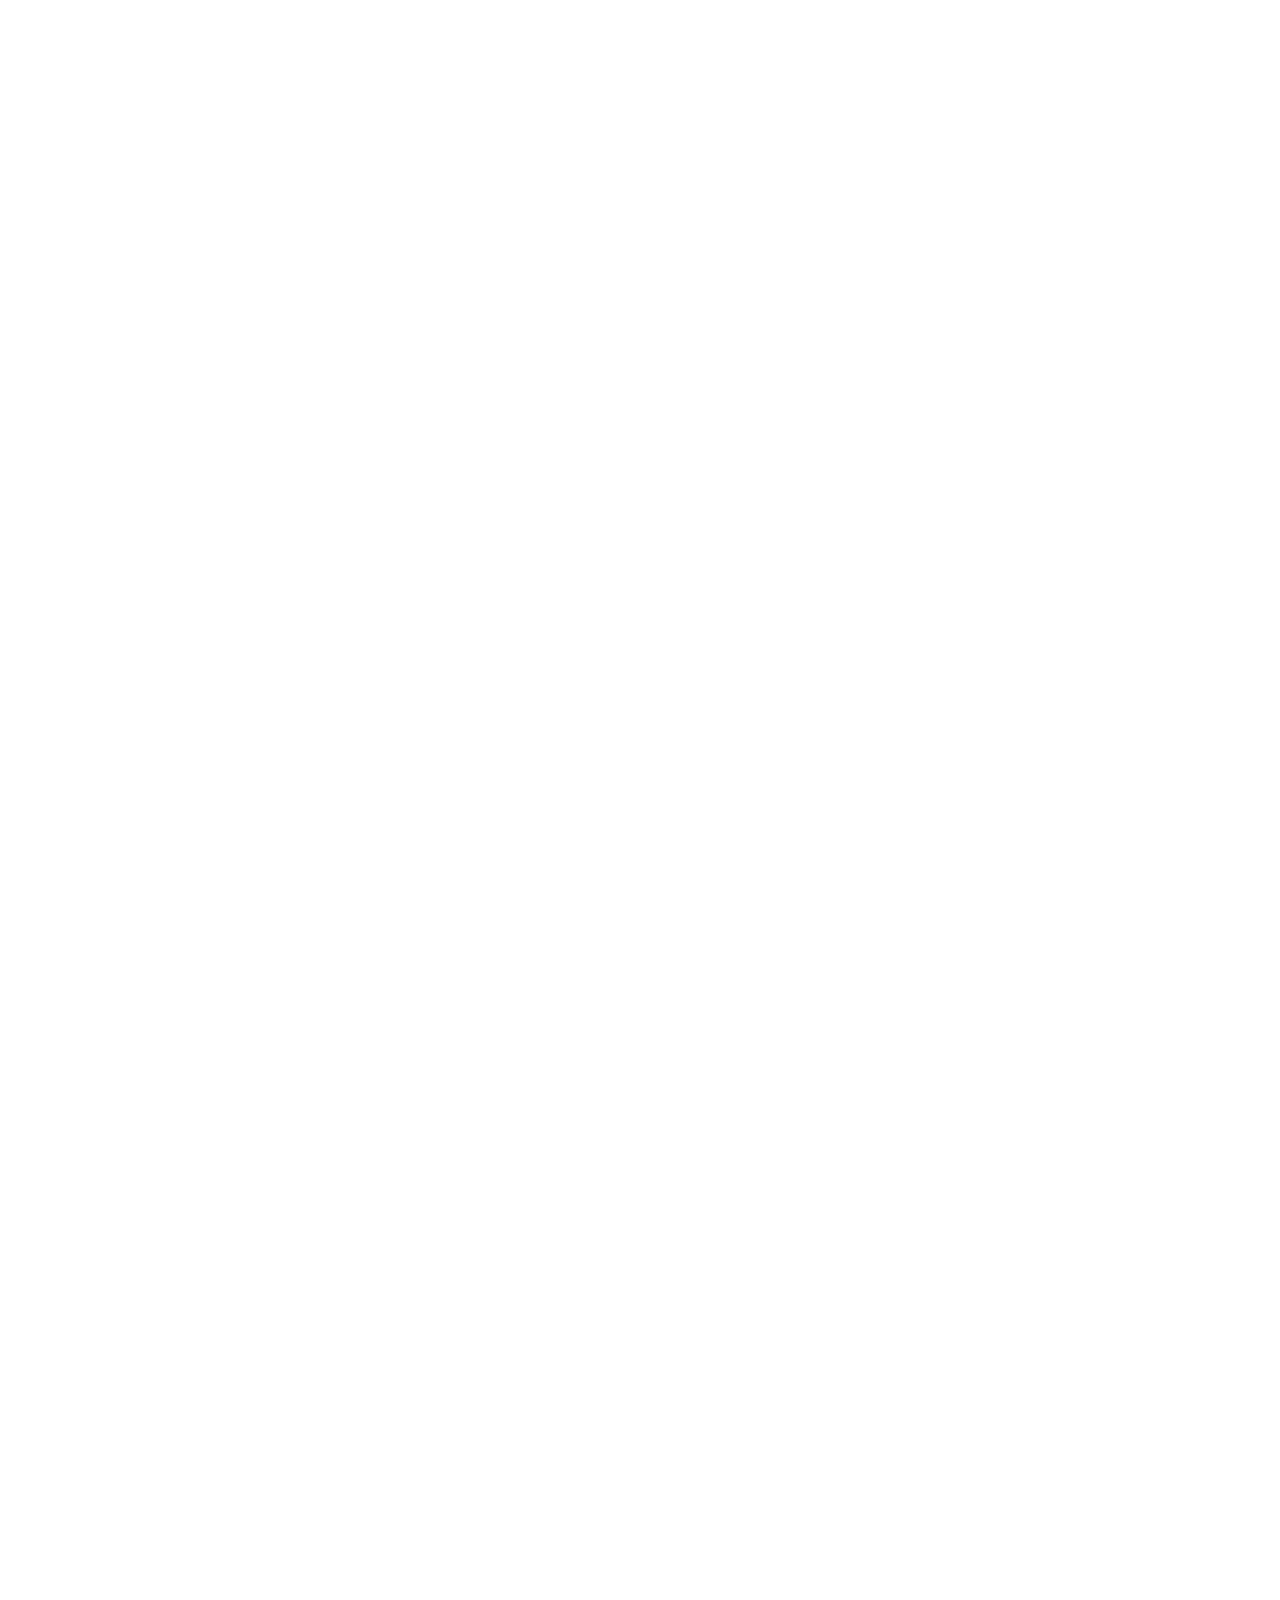
==== commit c47f5fed: "New Template (Plato)" ====
--- a/index.html
+++ b/index.html
@@ -1,301 +1,1359 @@
 <!DOCTYPE html>
 <html lang="en">
-
 <head>
-    <title>Farid Ben Miles | Acoustic Guitarist | Cinematic World Fingerstyle</title>
-    <meta name="google-site-verification" content="eSU3x6tnYAcUBaCoQxNqlI8M5U-cIH6y7nOQMhOqKik" />
-    <meta charset="utf-8" />
-    <meta name="description" content="With only the use of an acoustic guitar, Farid takes you in a “ travelling by ear ” experience. Includes bio, music, video, tour and photos.">
-    <meta name="copyright" content="Farid Ben Miles - 2016">
-    <meta property="og:title" content="Farid Ben Miles | Acoustic Guitarist | Cinematic World Fingerstyle">
-    <meta property="og:url" content="https://www.faridbenmiles.com">
-    <meta property="og:site_name" content="Farid Ben Miles - Cinematic World Fingerstyle">
-    <meta property="og:type" content=”website”>
-    <meta property="og:description" content="With only the use of an acoustic guitar, Farid takes you in a “ travelling by ear ” experience. Includes bio, music, video, tour and photos.">
-    <meta property="og:image" content="img/background/Farid-Ben-Miles-mobile.jpg">
-    <link rel="apple-touch-icon" sizes="57x57" href="apple-touch-icon-57x57.png">
-    <link rel="apple-touch-icon" sizes="60x60" href="apple-touch-icon-60x60.png">
-    <link rel="apple-touch-icon" sizes="72x72" href="apple-touch-icon-72x72.png">
-    <link rel="apple-touch-icon" sizes="76x76" href="apple-touch-icon-76x76.png">
-    <link rel="apple-touch-icon" sizes="114x114" href="apple-touch-icon-114x114.png">
-    <link rel="apple-touch-icon" sizes="120x120" href="apple-touch-icon-120x120.png">
-    <link rel="apple-touch-icon" sizes="144x144" href="apple-touch-icon-144x144.png">
-    <link rel="apple-touch-icon" sizes="152x152" href="apple-touch-icon-152x152.png">
-    <link rel="apple-touch-icon" sizes="180x180" href="apple-touch-icon-180x180.png">
-    <link rel="icon" type="image/png" href="favicon-32x32.png" sizes="32x32">
-    <link rel="icon" type="image/png" href="android-chrome-192x192.png" sizes="192x192">
-    <link rel="icon" type="image/png" href="favicon-96x96.png" sizes="96x96">
-    <link rel="icon" type="image/png" href="favicon-16x16.png" sizes="16x16">
-    <link rel="manifest" href="manifest.json">
-    <link rel="mask-icon" href="safari-pinned-tab.svg" color="#5bbad5">
-    <meta name="msapplication-TileColor" content="#da532c">
-    <meta name="msapplication-TileImage" content="mstile-144x144.png">
-    <meta name="theme-color" content="#ffffff">
-    <meta name="viewport" content="width=device-width, initial-scale=1, maximum-scale=1">
-    <link rel="stylesheet" href="style.css">
-    <link href='https://fonts.googleapis.com/css?family=Source+Sans+Pro' rel='stylesheet' type='text/css'>
-    <script src="js/jquery-1.12.4.min.js"></script>
-	<script src="js/videoBanner.jsx"></script>
-    <script src="js/main.jsx"></script>
-    <script>
-        (function(e, t, a, n, c, s, o) {
-                e.GoogleAnalyticsObject = c, e[c] = e[c] || function() {
-                    (e[c].q = e[c].q || []).push(arguments)
-                }, e[c].l = 1 * new Date, s = t.createElement(a), o = t.getElementsByTagName(a)[0], s.async = 1, s.src = n, o.parentNode.insertBefore(s, o)
-            }(window, document, "script", "https://www.google-analytics.com/analytics.js", "ga"), ga("create", "UA-72950144-1", "auto"), ga("send", "pageview");
-    </script>
-    <script src="js/one.js"></script>
-    <script>
-        function jsUpdateSize() {
-            var e = window.innerHeight || document.documentElement.clientHeight || document.body.clientHeight,
-                i = e - 60;
-            $("header").css({
-                height: i
-            })
-        }
-        window.onload = jsUpdateSize, window.onresize = jsUpdateSize;
-    </script> 
+	<title>Farid Ben Miles | Guitarist, Teacher, Composer, Fingerstyle</title>
+	<meta charset="UTF-8">
+	<meta name="viewport" content="width=device-width, initial-scale=1">
+<!--===============================================================================================-->
+	<link rel="icon" type="image/png" href="images/icons/favicon.png"/>
+<!--===============================================================================================-->
+	<link rel="stylesheet" type="text/css" href="vendor/bootstrap/css/bootstrap.min.css">
+<!--===============================================================================================-->
+	<link rel="stylesheet" type="text/css" href="fonts/font-awesome-4.7.0/css/font-awesome.min.css">
+<!--===============================================================================================-->
+	<link rel="stylesheet" type="text/css" href="fonts/themify/themify-icons.css">
+<!--===============================================================================================-->
+	<link rel="stylesheet" type="text/css" href="vendor/animate/animate.css">
+<!--===============================================================================================-->
+	<link rel="stylesheet" type="text/css" href="vendor/css-hamburgers/hamburgers.min.css">
+<!--===============================================================================================-->
+	<link rel="stylesheet" type="text/css" href="vendor/animsition/css/animsition.min.css">
+<!--===============================================================================================-->
+	<link rel="stylesheet" type="text/css" href="vendor/select2/select2.min.css">
+<!--===============================================================================================-->
+	<link rel="stylesheet" type="text/css" href="vendor/daterangepicker/daterangepicker.css">
+<!--===============================================================================================-->
+	<link rel="stylesheet" type="text/css" href="vendor/slick/slick.css">
+<!--===============================================================================================-->
+	<link rel="stylesheet" type="text/css" href="vendor/lightbox2/css/lightbox.min.css">
+<!--===============================================================================================-->
+	<link rel="stylesheet" type="text/css" href="css/util.css">
+	<link rel="stylesheet" type="text/css" href="css/main.css">
+<!--===============================================================================================-->
+<link href='https://fonts.googleapis.com/css?family=Source+Sans+Pro' rel='stylesheet' type='text/css'>
 </head>
-
-<body>
-    <header>
-      <div class="video-container">
-        <video 
-          id="banner-video"
-          playsinline 
-          muted 
-          poster="img/background/Farid Ben Miles.jpg"
-        >
-          <source 
-            src="video/fbm-videobanner-short.mp4xxx" 
-            type="video/mp4"
-          >
-          Your browser does not support the video tag.
-        </video>
-      </div>
-      <div class="overlay">
-        <div id="social">
-          <ul>
-            <li>
-              <a href="https://www.facebook.com/faridbenmiles" target="_blank" rel="noopener noreferrer">
-                <img src="https://raw.githubusercontent.com/lucide-icons/lucide/main/icons/facebook.svg" alt="Facebook">
-              </a>
-            </li>
-            <li>
-              <a href="https://www.soundcloud.com/faridbenmiles" target="_blank" rel="noopener noreferrer">
-                <img src="https://raw.githubusercontent.com/lucide-icons/lucide/main/icons/music-2.svg" alt="Soundcloud">
-              </a>
-            </li>
-            <li>
-              <a href="https://www.youtube.com/channel/UC56Ud4a-E0FGQVqc9SUqksg" target="_blank" rel="noopener noreferrer">
-                <img src="https://raw.githubusercontent.com/lucide-icons/lucide/main/icons/youtube.svg" alt="Youtube">
-              </a>
-            </li>
-            <li>
-              <a href="https://www.flickr.com/photos/137623602@N04/" target="_blank" rel="noopener noreferrer">
-                <img src="https://raw.githubusercontent.com/lucide-icons/lucide/main/icons/camera.svg" alt="Flickr">
-              </a>
-            </li>
-            <li>
-              <a href="#contact-link" class="smoothScroll">
-                <img src="https://raw.githubusercontent.com/lucide-icons/lucide/main/icons/mail.svg" alt="Mail">
-              </a>
-            </li>
-          </ul>
-        </div>
-		<div id="intro-box">
-			<div id="intro-title">
-				<h1>Farid Ben Miles</h1>
-			</div>
-			<div id="intro-text">
-				<p id="intro-text-sub">Guitarist - Teacher - Live Performer </p> 
-				</br>Passionate about creating music that connects cultures, generations and hearts.
-			</div>
-			<div id="intro-button">
-				<div class="fb-share-video"><a target="_blank" href="https://www.facebook.com/sharer/sharer.php?u=https://www.youtube.com/watch?v=_30K8Bei_iI">Share on Facebook</a>
-				<a target="_blank" href="https://www.facebook.com/sharer/sharer.php?u=https://www.youtube.com/watch?v=_30K8Bei_iI">Share on Facebook</a></div>
-			
-		</div>
-      </div>
-    </header>
-    <div id="menu-container">
-        <div id="menu" class="fixed-nav-bar">
-            <div id="brand-link"><a href="#social" class="smoothScroll"><img id="brand" alt="Farid Ben Miles - Logo" src="img/logo/logo-head-white.png"/></a></div>
-            <nav>
-                <ul class="topnav">
-                    <li class="icon"><a href="javascript:void(0);" onclick="myFunction()">Menu &#9776;</a></li>
-                    <li><a class="smoothScroll" href="#videos-link">Videos</a></li>
-                    <li><a class="smoothScroll" href="#tour-link">Tour dates TEST</a></li>
-                    <li><a class="smoothScroll" href="#music-link">Music</a></li>
-                    <li><a class="smoothScroll" href="#pictures-link">Pictures</a></li>
-                    <li><a class="smoothScroll" href="#about-link">About</a></li>
-                    <li class="dropdown">
-						<a class="smoothScroll" href="#tabs-link">Lesson</a>
-						<ul class="dropdown-content">
-							<li><a class="dropdown-content-element" href="#tabs-link">Lesson 1</a></li>
-							<li><a class="dropdown-content-element" href="#tabs-link">Lesson 2</a></li>
-							<li><a class="dropdown-content-element" href="#tabs-link">Lesson 3</a></li>
-						</ul>
-					</li>
-                    <li><a class="smoothScroll" href="#contact-link">Contact</a></li>
-                </ul>
-            </nav>
-        </div>
-    </div><span class="anchor" id="videos-link"></span>
-    <section id="videos" class="container">
-        <div class="box">
-            <h2> My videos </h2>
-            <div id="player-container">
-                <div id="traditions" class="box-video">
-                    <h3>Traditions</h3>
-                    <h4>A powerful song in the image of the importance of traditions</h4>
-                    <div class="youtube-player" data-id="_30K8Bei_iI"></div>
-                    <div class="fb-share-video"><a target="_blank" href="https://www.facebook.com/sharer/sharer.php?u=https://www.youtube.com/watch?v=_30K8Bei_iI">Share on Facebook</a></div>
-                </div>
-                <div id="tradivan" class="box-video">
-                    <h3>Tradivan (Caravan / Misirlou)</h3>
-                    <h4>A travel in the middle of Oriental culture and musical history</h4>
-                    <div class="youtube-player" data-id="Rv3SRhQrX5c"></div>
-                    <div class="fb-share-video"><a target="_blank" href="https://www.facebook.com/sharer/sharer.php?u=https://www.youtube.com/watch?v=_30K8Bei_iI">Share on Facebook</a></div>
-                </div>
-            </div>
-            <p><br>More videos will be uploaded soon! Subscribe on my <a href="https://www.youtube.com/channel/UC56Ud4a-E0FGQVqc9SUqksg?sub_confirmation=1" target="_blank">Youtube channel</a> <br>to be the first one to know when new videos are available.</p>
-        </div>
-    </section>
-    <div id="slide-1" class="slide-pic"></div><span class="anchor" id="tour-link"></span>
-    <section id="tour" class="container">
-        <div class="box-tour">
-            <div class="box">
-                <h2> My tour dates </h2><a href="https://www.songkick.com/artists/8780859" class="songkick-widget" data-theme="light" data-track-button="on" data-detect-style="true" data-font-color="#5C1417" data-background-color="transparent"></a>
-                <script
-                    src="//widget.songkick.com/widget.js"></script>
-            </div>
-        </div>
-        <div class="fb-share"><a target="_blank" href="https://www.facebook.com/sharer/sharer.php?u=https://www.faridbenmiles.com/index.html#tour-link">Share on Facebook</a></div>
-    </section>
-    <div id="slide-2" class="slide-pic"></div><span class="anchor" id="music-link"></span>
-    <section id="music" class="container">
-        <div class="box">
-            <h2> My music </h2>
-            <div id="player-container">
-                <div id="bandcamp-player" class="players">
-                    <h3>Album "Going Overseas"</h3>
-                    <p>I am happy to present you my CD <br>"<b>Going Overseas</b>"<br>wrote on my world travel.</p><br>
-                    <div class="iframe-container"><iframe style="border: 0; " src="https://bandcamp.com/EmbeddedPlayer/album=551000062/size=large/bgcol=ffffff/linkcol=0687f5/tracklist=false/transparent=true/" seamless><a href="https://faridbenmiles.bandcamp.com/album/going-overseas">Going Overseas by Farid Ben Miles</a></iframe></div>
-                </div>
-                <div id="soundcloud-player" class="players">
-                    <h3>Demos of the album "Going Overseas"</h3>
-                    <p>The authentic demos of "<b>Going Overseas</b>" recorded during my travel (in my van, on the beach, at friends) + Bonus</p><br>
-                    <div class="iframe-container">
-                        <div id="demos-sc" class="soundcloud-player" data-id="128342976"></div>
-                    </div>
-                </div>
-            </div>
-        </div>
-        <div class="fb-share"><a target="_blank" href="https://www.facebook.com/sharer/sharer.php?u=https://www.faridbenmiles.com/index.html#about-link">Share on Facebook</a></div>
-    </section>
-    <div id="slide-3" class="slide-pic"></div><span class="anchor" id="pictures-link"></span>
-    <section id="pictures" class="container">
-        <div class="box">
-            <h2> My pictures </h2>
-            <div id="flickr"> <iframe src="https://www.flickr.com/photos/137623602@N04/sets/72157661098192794/player/" height="531" width="800" frameborder="0" allowfullscreen webkitallowfullscreen mozallowfullscreen oallowfullscreen msallowfullscreen></iframe></div><br/>
-            <div
-                class="text-container">
-                <p>The last world trip I have made remains to be my main inspiration for my compositions. I have been influenced by the lovely people I met either in Sri Lanka or New Zealand and by the outstanding landscapes of the desert in Dubaï and also
-                    by the beauties of the ocean in Thaïland. It is difficult to transcribe those wonderful discoveries I made and that have influenced me forever. This is why I share with you my pictures for this unique experience via my <a href="https://www.flickr.com/photos/137623602@N04/"
-                        target="_blank">Flickr</a>. </p>
-        </div>
-        </div>
-        <div class="fb-share"><a target="_blank" href="https://www.facebook.com/sharer/sharer.php?u=https://www.faridbenmiles.com/index.html#pictures-link">Share on Facebook</a></div>
-    </section>
-    <div id="slide-4" class="slide-pic"></div><span class="anchor" id="about-link"></span>
-    <section id="about" class="container">
-        <div class="box-about">
-            <h2> That's me </h2>
-            <div class="text-container"><img id="Farid-Cartoon" alt="Farid Ben Miles - Cartoon" src="img/background/Farid-Cartoon.png" />
-                <p> This is with real excitement that I welcome you in my world! This journey is conducted with the acoustic sounds of my guitar telling you the stories of my travels.<br><br>Full of beautiful landscapes in my head and unforgettable people
-                    in my heart, I want to share with you the beauty of going overseas (photos displayed all along this website). Most of the time, I travelled just with my feet stuck at the same place but with my ears full of music. But recently, I enjoyeda
-                    world travel with just a backpack and my guitar. This has been life changing...<br><br>With only the use of an acoustic guitar, I take you in a “travelling by ear” experience and I hope communicating youthe love I have for our World.Asia,
-                    North Africa, Occident are just a part of where you will find yourself dreaming.</p><br><a href="about.html#about-me-link">More about me</a></div>
-        </div>
-        <div class="fb-share"><a target="_blank" href="https://www.facebook.com/sharer/sharer.php?u=https://www.faridbenmiles.com/index.html#about-link">Share on Facebook</a></div>
-    </section>
-    <div id="slide-5" class="slide-pic"></div><span class="anchor" id="tabs-link"></span>
-    <section id="tab-section" class="container">
-        <div class="box">
-            <h2> Guitar Tabs and Lessons </h2>
-            <div id="tabs-boxes">
-                <div id="tabs" class="tabs-cell">
-                    <h3>Guitar Tabs</h3>
-                    <p>I am currently working on the tabs of the CD "Going Overseas". I will notify you when they are availablle on the Newsletter.</p>
-                    <div id="mc_embed_signup">
-                        <form action="//faridbenmiles.us12.list-manage.com/subscribe/post?u=b48a727301057021e14543d69&amp;id=6fdffcc9f1" method="post" id="mc-embedded-subscribe-form" name="mc-embedded-subscribe-form" class="validate" target="_blank" novalidate>
-                            <div id="mc_embed_signup_scroll"><input type="email" value="" name="EMAIL" class="email" id="mce-EMAIL" placeholder="Enter email address" required>
-                                <div style="position: absolute; left: -5000px;" aria-hidden="true"><input type="text" name="b_b48a727301057021e14543d69_6fdffcc9f1" tabindex="-1" value=""></div>
-                                <div class="clear"><input type="submit" value="Subscribe" name="subscribe" id="mc-embedded-subscribe" class="button"></div>
-                            </div>
-                        </form>
-                    </div>
-                </div>
-                <div id="lessons" class="tabs-cell">
-                    <div class="text-container">
-                        <h3> Lessons</h3>
-                        <p>Feel free to email me and we can set up some private lessons (Skype or face to face, depending on where we are on the planet). <br><br><br>
-                            <p><a id="mailto" href="mailto:faridbenmiles@gmail.com">faridbenmiles@gmail.com</a></p>
-                        </p>
-                    </div>
-                </div>
-            </div>
-        </div>
-    </section>
-    <div id="slide-8" class="slide-pic"></div><span class="anchor" id="contact-link"></span>
-    <section id="contact" class="container">
-        <div class="box">
-            <h2> Contact me </h2>
-            <div id="contact-boxes">
-                <div id="contact-fb" class="contact-cell">
-                    <h3>Via Facebook</h3>
-                    <p>The best way to get in contact with me is via Facebook. This is also where I post the most news, videos and pictures.</p><br><a href="https://www.facebook.com/faridbenmiles">Facebook page</a></div>
-                <div id="contact-newsletter" class="contact-cell">
-                    <h3>Newsletter</h3>
-                    <div id="mc_embed_signup">
-                        <form action="//faridbenmiles.us12.list-manage.com/subscribe/post?u=b48a727301057021e14543d69&amp;id=6fdffcc9f1" method="post" id="mc-embedded-subscribe-form" name="mc-embedded-subscribe-form" class="validate" target="_blank" novalidate>
-                            <div id="mc_embed_signup_scroll"><label for="mce-EMAIL">To join the Newsletter, simply click on the link below.</label>
-                                <!-- <input type="email" value="" name="EMAIL" class="email" id="mce-EMAIL" placeholder="Enter email address" required>-->
-                                <div class="clear">
-                                    </br><input type="submit" value="Subscribe" name="subscribe" id="mc-embedded-subscribe" class="button"></div>
-                            </div>
-                        </form>
-                    </div>
-                </div>
-                <div id="contact-other" class="contact-cell">
-                    <div class="text-container">
-                        <h3>Via Email</h3>
-                        <p>For any other requests, please contact me on this address<br><br>
-                            <p><a id="mailto" href="mailto:faridbenmiles@gmail.com">faridbenmiles@gmail.com</a></p>
-                        </p>
-                    </div>
-                </div>
-            </div>
-            <div id="social-contact">
-                <h3>Social networks</h3>
-                <ul>
-                    <li><a href="https://www.facebook.com/faridbenmiles" title="Facebook" target="_blank"><img alt="Facebook" src="img/social/facebook.png"/></a></li>
-                    <li><a href="https://www.soundcloud.com/faridbenmiles" title="Soundcloud" target="_blank"><img alt="Soundcloud" src="img/social/soundcloud.png"/></a></li>
-                    <li><a href="https://www.faridbenmiles.bandcamp.com" title="Bandcamp" target="_blank"><img alt="Bandcamp" src="img/social/bandcamp.png"/></a></li>
-                    <li><a href="https://www.youtube.com/channel/UC56Ud4a-E0FGQVqc9SUqksg" title="Youtube" target="_blank"><img alt="Youtube" src="img/social/youtube.png"/></a></li>
-                    <li><a href="https://www.flickr.com/photos/137623602@N04/" title="Flickr"><img alt="Flickr" src="img/social/flickr.png"></a></li>
-                </ul>
-            </div>
-            <div id="social-break"> </div>
-        </div>
-    </section>
-    <footer id="footnote">© Copyright 2016-2018 Farid Ben Miles | <a href="mentions.html">Mentions légales</a> </footer>
-    <script>
-        function myFunction() {
-            document.getElementsByClassName("topnav")[0].classList.toggle("responsive");
-        }
-    </script>
+<body class="animsition">
+
+	<!-- Header -->
+	<header>
+		<!-- Header desktop -->
+		<div class="wrap-menu-header gradient1 trans-0-4">
+			<div class="container h-full">
+				<div class="wrap_header trans-0-3">
+					<!-- Logo -->
+					<div class="logo">
+						<a href="index.html">
+							<img src="images/icons/logo-head-white.png" alt="FBM-LOGO" data-logofixed="images/icons/logo-head-white.png">
+						</a>
+					</div>
+
+					<!-- Menu -->
+					<div class="wrap_menu p-l-45 p-l-0-xl">
+						<nav class="menu">
+							<ul class="main_menu">
+								<li>
+									<a href="index.html">Home</a>
+								</li>
+								<li>
+									<a href="menu.html">Menu</a>
+								</li>
+								<li>
+									<a href="reservation.html">Reservation</a>
+								</li>
+								<li>
+									<a href="gallery.html">Lessons</a>
+									<ul class="sub_menu">
+										<li>
+											<a href="index.html">Home</a>
+										</li>
+										<li>
+											<a href="menu.html">Menu</a>
+										</li>
+										<li>
+											<a href="reservation.html">Reservation</a>
+										</li>
+									</ul>
+								</li>
+								<li>
+									<a href="about.html">About</a>
+								</li>
+								<li>
+									<a href="blog.html">Blog</a>
+								</li>
+								<li>
+									<a href="contact.html">Contact</a>
+								</li>
+							</ul>
+						</nav>
+					</div>
+
+					<!-- Social -->
+					<div class="social flex-w flex-l-m p-r-20">
+						<a href="#"><i class="fa fa-tripadvisor" aria-hidden="true"></i></a>
+						<a href="#"><i class="fa fa-facebook m-l-21" aria-hidden="true"></i></a>
+						<a href="#"><i class="fa fa-twitter m-l-21" aria-hidden="true"></i></a>
+
+						<button class="btn-show-sidebar m-l-33 trans-0-4"></button>
+					</div>
+				</div>
+			</div>
+		</div>
+	</header>
+
+	<!-- Sidebar -->
+	<aside class="sidebar trans-0-4">
+		<!-- Button Hide sidebar -->
+		<button class="btn-hide-sidebar ti-close color0-hov trans-0-4"></button>
+
+		<!-- - -->
+		<ul class="menu-sidebar p-t-95 p-b-70">
+			<li class="t-center m-b-13">
+				<a href="index.html" class="txt19">Home</a>
+			</li>
+
+			<li class="t-center m-b-13">
+				<a href="menu.html" class="txt19">Menu</a>
+			</li>
+
+			<li class="t-center m-b-13">
+				<a href="gallery.html" class="txt19">Gallery</a>
+			</li>
+
+			<li class="t-center m-b-13">
+				<a href="about.html" class="txt19">About</a>
+			</li>
+
+			<li class="t-center m-b-13">
+				<a href="blog.html" class="txt19">Blog</a>
+			</li>
+
+			<li class="t-center m-b-33">
+				<a href="contact.html" class="txt19">Contact</a>
+			</li>
+
+			<li class="t-center">
+				<!-- Button3 -->
+				<a href="reservation.html" class="btn3 flex-c-m size13 txt11 trans-0-4 m-l-r-auto">
+					Reservation
+				</a>
+			</li>
+		</ul>
+
+		<!-- - -->
+		<div class="gallery-sidebar t-center p-l-60 p-r-60 p-b-40">
+			<!-- - -->
+			<h4 class="txt20 m-b-33">
+				Gallery
+			</h4>
+
+			<!-- Gallery -->
+			<div class="wrap-gallery-sidebar flex-w">
+				<a class="item-gallery-sidebar wrap-pic-w" href="images/photo-gallery-01.jpg" data-lightbox="gallery-footer">
+					<img src="images/photo-gallery-thumb-01.jpg" alt="GALLERY">
+				</a>
+
+				<a class="item-gallery-sidebar wrap-pic-w" href="images/photo-gallery-02.jpg" data-lightbox="gallery-footer">
+					<img src="images/photo-gallery-thumb-02.jpg" alt="GALLERY">
+				</a>
+
+				<a class="item-gallery-sidebar wrap-pic-w" href="images/photo-gallery-03.jpg" data-lightbox="gallery-footer">
+					<img src="images/photo-gallery-thumb-03.jpg" alt="GALLERY">
+				</a>
+
+				<a class="item-gallery-sidebar wrap-pic-w" href="images/photo-gallery-05.jpg" data-lightbox="gallery-footer">
+					<img src="images/photo-gallery-thumb-05.jpg" alt="GALLERY">
+				</a>
+
+				<a class="item-gallery-sidebar wrap-pic-w" href="images/photo-gallery-06.jpg" data-lightbox="gallery-footer">
+					<img src="images/photo-gallery-thumb-06.jpg" alt="GALLERY">
+				</a>
+
+				<a class="item-gallery-sidebar wrap-pic-w" href="images/photo-gallery-07.jpg" data-lightbox="gallery-footer">
+					<img src="images/photo-gallery-thumb-07.jpg" alt="GALLERY">
+				</a>
+
+				<a class="item-gallery-sidebar wrap-pic-w" href="images/photo-gallery-09.jpg" data-lightbox="gallery-footer">
+					<img src="images/photo-gallery-thumb-09.jpg" alt="GALLERY">
+				</a>
+
+				<a class="item-gallery-sidebar wrap-pic-w" href="images/photo-gallery-10.jpg" data-lightbox="gallery-footer">
+					<img src="images/photo-gallery-thumb-10.jpg" alt="GALLERY">
+				</a>
+
+				<a class="item-gallery-sidebar wrap-pic-w" href="images/photo-gallery-11.jpg" data-lightbox="gallery-footer">
+					<img src="images/photo-gallery-thumb-11.jpg" alt="GALLERY">
+				</a>
+			</div>
+		</div>
+	</aside>
+
+	<!-- Slide1 -->
+	<section class="section-slide">
+		<div class="wrap-slick1">
+			<div class="slick1">
+				<div class="item-slick1 item1-slick1" style="background-image: url(images/background/faridbenmiles.jpg);">
+					<div class="wrap-content-slide1 sizefull flex-col-c-m p-l-15 p-r-15 p-t-150 p-b-10">
+						
+
+						<h2 class="caption2-slide1 tit1 t-center animated visible-false m-b-10" data-appear="fadeInUp">
+							<b>Farid Ben Miles</b>
+						</h2>
+						<span class="caption1-slide1 txt1 t-center animated visible-false m-b-15" data-appear="fadeInDown">
+							Guitarist - Teacher - Composer
+						</span>
+
+						<div class="wrap-btn-slide1 animated visible-false p-t-20" data-appear="zoomIn">
+							<!-- Button1 -->
+							<a href="menu.html" class="btn1 flex-c-m size5 txt3 trans-0-4">
+								Let's Talk
+							</a>
+						</div>
+					</div>
+				</div>
+<!--
+				<div class="item-slick1 item2-slick1" style="background-image: url(images/master-slides-02.jpg);">
+					<div class="wrap-content-slide1 sizefull flex-col-c-m p-l-15 p-r-15 p-t-150 p-b-170">
+						<span class="caption1-slide1 txt1 t-center animated visible-false m-b-15" data-appear="rollIn">
+							Welcome to
+						</span>
+
+						<h2 class="caption2-slide1 tit1 t-center animated visible-false m-b-37" data-appear="lightSpeedIn">
+							Pato Place
+						</h2>
+
+						<div class="wrap-btn-slide1 animated visible-false" data-appear="slideInUp">
+							
+							<a href="menu.html" class="btn1 flex-c-m size1 txt3 trans-0-4">
+								Look Menu
+							</a>
+						</div>
+					</div>
+				</div>
+
+				<div class="item-slick1 item3-slick1" style="background-image: url(images/master-slides-01.jpg);">
+					<div class="wrap-content-slide1 sizefull flex-col-c-m p-l-15 p-r-15 p-t-150 p-b-170">
+						<span class="caption1-slide1 txt1 t-center animated visible-false m-b-15" data-appear="rotateInDownLeft">
+							Welcome to
+						</span>
+
+						<h2 class="caption2-slide1 tit1 t-center animated visible-false m-b-37" data-appear="rotateInUpRight">
+							Pato Place
+						</h2>
+
+						<div class="wrap-btn-slide1 animated visible-false" data-appear="rotateIn">
+							
+							<a href="menu.html" class="btn1 flex-c-m size1 txt3 trans-0-4">
+								Look Menu
+							</a>
+						</div>
+					</div>
+				</div>
+-->
+			</div>
+
+			<!--<div class="wrap-slick1-dots"></div>-->
+		</div>
+	</section>
+
+	<!-- Welcome -->
+	<section class="section-welcome bg1-pattern p-t-120 p-b-105">
+		<div class="container">
+			<div class="row">
+				<div class="col-md-6 p-t-45 p-b-30">
+					<div class="wrap-text-welcome t-center">
+						<span class="tit2 t-center">
+							This is me
+						</span>
+
+						<h3 class="tit3 t-center m-b-35 m-t-5">
+							Welcome
+						</h3>
+
+						<p class="t-center m-b-22 size3 m-l-r-auto">
+							Donec quis lorem nulla. Nunc eu odio mi. Morbi nec lobortis est. Sed fringilla, nunc sed imperdiet lacinia, nisl ante egestas mi, ac facilisis ligula sem id neque.
+						</p>
+
+						<a href="about.html" class="txt4">
+							Read more about me
+							<i class="fa fa-long-arrow-right m-l-10" aria-hidden="true"></i>
+						</a>
+					</div>
+				</div>
+				
+				<div class="col-md-6 p-b-30">
+					<div class="wrap-pic-welcome size2 bo-rad-10 hov-img-zoom m-l-r-auto">
+						<a href="about.html"><img src="images/photos/fbm - portrait - square.jpg" alt="IMG-OUR"></a>
+					</div>
+				</div>-
+				
+			</div>
+		</div>
+	</section>
+
+	<!-- Intro -->
+	<section class="section-intro">
+		<div class="header-intro parallax100 t-center p-t-135 p-b-158" style="background-image: url(images/background/Wakatipu.jpg);">
+			<span class="tit2 p-l-15 p-r-15">
+				Discover
+			</span>
+
+			<h3 class="tit4 t-center p-l-15 p-r-15 p-t-3">
+				Pato Place
+			</h3>
+		</div>
+
+		<div class="content-intro bg-white p-t-77 p-b-133">
+			<div class="container">
+				<div class="row">
+					<div class="col-md-4 p-t-30">
+						<!-- Block1 -->
+						<div class="blo1">
+							<div class="wrap-pic-blo1 bo-rad-10 hov-img-zoom">
+								<a href="#"><img src="images/intro-01.jpg" alt="IMG-INTRO"></a>
+							</div>
+
+							<div class="wrap-text-blo1 p-t-35">
+								<a href="#"><h4 class="txt5 color0-hov trans-0-4 m-b-13">
+									Romantic Restaurant
+								</h4></a>
+
+								<p class="m-b-20">
+									Phasellus lorem enim, luctus ut velit eget, con-vallis egestas eros.
+								</p>
+
+								<a href="#" class="txt4">
+									Learn More
+									<i class="fa fa-long-arrow-right m-l-10" aria-hidden="true"></i>
+								</a>
+							</div>
+						</div>
+					</div>
+
+					<div class="col-md-4 p-t-30">
+						<!-- Block1 -->
+						<div class="blo1">
+							<div class="wrap-pic-blo1 bo-rad-10 hov-img-zoom">
+								<a href="#"><img src="images/intro-02.jpg" alt="IMG-INTRO"></a>
+							</div>
+
+							<div class="wrap-text-blo1 p-t-35">
+								<a href="#"><h4 class="txt5 color0-hov trans-0-4 m-b-13">
+									Delicious Food
+								</h4></a>
+
+								<p class="m-b-20">
+									Aliquam eget aliquam magna, quis posuere risus ac justo ipsum nibh urna
+								</p>
+
+								<a href="#" class="txt4">
+									Learn More
+									<i class="fa fa-long-arrow-right m-l-10" aria-hidden="true"></i>
+								</a>
+							</div>
+						</div>
+					</div>
+
+					<div class="col-md-4 p-t-30">
+						<!-- Block1 -->
+						<div class="blo1">
+							<div class="wrap-pic-blo1 bo-rad-10 hov-img-zoom">
+								<a href="#"><img src="images/intro-04.jpg" alt="IMG-INTRO"></a>
+							</div>
+
+							<div class="wrap-text-blo1 p-t-35">
+								<a href="#"><h4 class="txt5 color0-hov trans-0-4 m-b-13">
+									Red Wines You Love
+								</h4></a>
+
+								<p class="m-b-20">
+									Sed ornare ligula eget tortor tempor, quis porta tellus dictum.
+								</p>
+
+								<a href="#" class="txt4">
+									Learn More
+									<i class="fa fa-long-arrow-right m-l-10" aria-hidden="true"></i>
+								</a>
+							</div>
+						</div>
+					</div>
+
+				</div>
+			</div>
+		</div>
+	</section>
+
+	<!-- Our menu -->
+	<section class="section-ourmenu bg2-pattern p-t-115 p-b-120">
+		<div class="container">
+			<div class="title-section-ourmenu t-center m-b-22">
+				<span class="tit2 t-center">
+					Discover
+				</span>
+
+				<h3 class="tit5 t-center m-t-2">
+					Our Menu
+				</h3>
+			</div>
+
+			<div class="row">
+				<div class="col-md-8">
+					<div class="row">
+						<div class="col-sm-6">
+							<!-- Item our menu -->
+							<div class="item-ourmenu bo-rad-10 hov-img-zoom pos-relative m-t-30">
+								<img src="images/our-menu-01.jpg" alt="IMG-MENU">
+
+								<!-- Button2 -->
+								<a href="#" class="btn2 flex-c-m txt5 ab-c-m size4">
+									Lunch
+								</a>
+							</div>
+						</div>
+
+						<div class="col-sm-6">
+							<!-- Item our menu -->
+							<div class="item-ourmenu bo-rad-10 hov-img-zoom pos-relative m-t-30">
+								<img src="images/our-menu-05.jpg" alt="IMG-MENU">
+
+								<!-- Button2 -->
+								<a href="#" class="btn2 flex-c-m txt5 ab-c-m size5">
+									Dinner
+								</a>
+							</div>
+						</div>
+
+						<div class="col-12">
+							<!-- Item our menu -->
+							<div class="item-ourmenu bo-rad-10 hov-img-zoom pos-relative m-t-30">
+								<img src="images/our-menu-13.jpg" alt="IMG-MENU">
+
+								<!-- Button2 -->
+								<a href="#" class="btn2 flex-c-m txt5 ab-c-m size6">
+									Happy Hour
+								</a>
+							</div>
+						</div>
+					</div>
+				</div>
+
+				<div class="col-md-4">
+					<div class="row">
+						<div class="col-12">
+							<!-- Item our menu -->
+							<div class="item-ourmenu bo-rad-10 hov-img-zoom pos-relative m-t-30">
+								<img src="images/our-menu-08.jpg" alt="IMG-MENU">
+
+								<!-- Button2 -->
+								<a href="#" class="btn2 flex-c-m txt5 ab-c-m size7">
+									Drink
+								</a>
+							</div>
+						</div>
+
+						<div class="col-12">
+							<!-- Item our menu -->
+							<div class="item-ourmenu bo-rad-10 hov-img-zoom pos-relative m-t-30">
+								<img src="images/our-menu-10.jpg" alt="IMG-MENU">
+
+								<!-- Button2 -->
+								<a href="#" class="btn2 flex-c-m txt5 ab-c-m size8">
+									Starters
+								</a>
+							</div>
+						</div>
+
+						<div class="col-12">
+							<!-- Item our menu -->
+							<div class="item-ourmenu bo-rad-10 hov-img-zoom pos-relative m-t-30">
+								<img src="images/our-menu-16.jpg" alt="IMG-MENU">
+
+								<!-- Button2 -->
+								<a href="#" class="btn2 flex-c-m txt5 ab-c-m size9">
+									Dessert
+								</a>
+							</div>
+						</div>
+					</div>
+				</div>
+			</div>
+
+		</div>
+	</section>
+
+
+	<!-- Event -->
+	<section class="section-event">
+		<div class="wrap-slick2">
+			<div class="slick2">
+				<div class="item-slick2 item1-slick2" style="background-image: url(images/bg-event-01.jpg);">
+					<div class="wrap-content-slide2 p-t-115 p-b-208">
+						<div class="container">
+							<!-- - -->
+							<div class="title-event t-center m-b-52">
+								<span class="tit2 p-l-15 p-r-15">
+									Upcomming
+								</span>
+
+								<h3 class="tit6 t-center p-l-15 p-r-15 p-t-3">
+									Events
+								</h3>
+							</div>
+
+							<!-- Block2 -->
+							<div class="blo2 flex-w flex-str flex-col-c-m-lg animated visible-false" data-appear="zoomIn">
+								<!-- Pic block2 -->
+								<a href="#" class="wrap-pic-blo2 bg1-blo2" style="background-image: url(images/event-02.jpg);">
+									<div class="time-event size10 txt6 effect1">
+										<span class="txt-effect1 flex-c-m t-center">
+											08:00 PM Tuesday - 21 November 2018
+										</span>
+									</div>
+								</a>
+
+								<!-- Text block2 -->
+								<div class="wrap-text-blo2 flex-col-c-m p-l-40 p-r-40 p-t-45 p-b-30">
+									<h4 class="tit7 t-center m-b-10">
+										Wines during specific nights
+									</h4>
+
+									<p class="t-center">
+										Donec quis lorem nulla. Nunc eu odio mi. Morbi nec lobortis est. Sed fringilla, nunc sed imperdiet lacinia
+									</p>
+
+									<div class="flex-sa-m flex-w w-full m-t-40">
+										<div class="size11 flex-col-c-m">
+											<span class="dis-block t-center txt7 m-b-2 days">
+												25
+											</span>
+
+											<span class="dis-block t-center txt8">
+												Days
+											</span>
+										</div>
+
+										<div class="size11 flex-col-c-m">
+											<span class="dis-block t-center txt7 m-b-2 hours">
+												12
+											</span>
+
+											<span class="dis-block t-center txt8">
+												Hours
+											</span>
+										</div>
+
+										<div class="size11 flex-col-c-m">
+											<span class="dis-block t-center txt7 m-b-2 minutes">
+												59
+											</span>
+
+											<span class="dis-block t-center txt8">
+												Minutes
+											</span>
+										</div>
+
+										<div class="size11 flex-col-c-m">
+											<span class="dis-block t-center txt7 m-b-2 seconds">
+												56
+											</span>
+
+											<span class="dis-block t-center txt8">
+												Seconds
+											</span>
+										</div>
+									</div>
+
+									<a href="#" class="txt4 m-t-40">
+										View Details
+										<i class="fa fa-long-arrow-right m-l-10" aria-hidden="true"></i>
+									</a>
+								</div>
+							</div>
+						</div>
+					</div>
+				</div>
+
+				<div class="item-slick2 item2-slick2" style="background-image: url(images/bg-event-02.jpg);">
+					<div class="wrap-content-slide2 p-t-115 p-b-208">
+						<div class="container">
+							<!-- - -->
+							<div class="title-event t-center m-b-52">
+								<span class="tit2 p-l-15 p-r-15">
+									Upcomming
+								</span>
+
+								<h3 class="tit6 t-center p-l-15 p-r-15 p-t-3">
+									Events
+								</h3>
+							</div>
+
+							<!-- Block2 -->
+							<div class="blo2 flex-w flex-str flex-col-c-m-lg animated visible-false" data-appear="fadeInDown">
+								<!-- Pic block2 -->
+								<a href="#" class="wrap-pic-blo2 bg2-blo2" style="background-image: url(images/event-06.jpg);">
+									<div class="time-event size10 txt6 effect1">
+										<span class="txt-effect1 flex-c-m">
+											08:00 PM Tuesday - 21 November 2018
+										</span>
+									</div>
+								</a>
+
+								<!-- Text block2 -->
+								<div class="wrap-text-blo2 flex-col-c-m p-l-40 p-r-40 p-t-45 p-b-30">
+									<h4 class="tit7 t-center m-b-10">
+										Wines during specific nights
+									</h4>
+
+									<p class="t-center">
+										Donec quis lorem nulla. Nunc eu odio mi. Morbi nec lobortis est. Sed fringilla, nunc sed imperdiet lacinia
+									</p>
+
+									<div class="flex-sa-m flex-w w-full m-t-40">
+										<div class="size11 flex-col-c-m">
+											<span class="dis-block t-center txt7 m-b-2 days">
+												25
+											</span>
+
+											<span class="dis-block t-center txt8">
+												Days
+											</span>
+										</div>
+
+										<div class="size11 flex-col-c-m">
+											<span class="dis-block t-center txt7 m-b-2 hours">
+												12
+											</span>
+
+											<span class="dis-block t-center txt8">
+												Hours
+											</span>
+										</div>
+
+										<div class="size11 flex-col-c-m">
+											<span class="dis-block t-center txt7 m-b-2 minutes">
+												59
+											</span>
+
+											<span class="dis-block t-center txt8">
+												Minutes
+											</span>
+										</div>
+
+										<div class="size11 flex-col-c-m">
+											<span class="dis-block t-center txt7 m-b-2 seconds">
+												56
+											</span>
+
+											<span class="dis-block t-center txt8">
+												Seconds
+											</span>
+										</div>
+									</div>
+
+									<a href="#" class="txt4 m-t-40">
+										View Details
+										<i class="fa fa-long-arrow-right m-l-10" aria-hidden="true"></i>
+									</a>
+								</div>
+							</div>
+						</div>
+					</div>
+				</div>
+
+				<div class="item-slick2 item3-slick2" style="background-image: url(images/bg-event-04.jpg);">
+					<div class="wrap-content-slide2 p-t-115 p-b-208">
+						<div class="container">
+							<!-- - -->
+							<div class="title-event t-center m-b-52">
+								<span class="tit2 p-l-15 p-r-15">
+									Upcomming
+								</span>
+
+								<h3 class="tit6 t-center p-l-15 p-r-15 p-t-3">
+									Events
+								</h3>
+							</div>
+
+							<!-- Block2 -->
+							<div class="blo2 flex-w flex-str flex-col-c-m-lg animated visible-false" data-appear="rotateInUpLeft">
+								<!-- Pic block2 -->
+								<a href="#" class="wrap-pic-blo2 bg3-blo2" style="background-image: url(images/event-01.jpg);">
+									<div class="time-event size10 txt6 effect1">
+										<span class="txt-effect1 flex-c-m">
+											08:00 PM Tuesday - 21 November 2018
+										</span>
+									</div>
+								</a>
+
+								<!-- Text block2 -->
+								<div class="wrap-text-blo2 flex-col-c-m p-l-40 p-r-40 p-t-45 p-b-30">
+									<h4 class="tit7 t-center m-b-10">
+										Wines during specific nights
+									</h4>
+
+									<p class="t-center">
+										Donec quis lorem nulla. Nunc eu odio mi. Morbi nec lobortis est. Sed fringilla, nunc sed imperdiet lacinia
+									</p>
+
+									<div class="flex-sa-m flex-w w-full m-t-40">
+										<div class="size11 flex-col-c-m">
+											<span class="dis-block t-center txt7 m-b-2 days">
+												25
+											</span>
+
+											<span class="dis-block t-center txt8">
+												Days
+											</span>
+										</div>
+
+										<div class="size11 flex-col-c-m">
+											<span class="dis-block t-center txt7 m-b-2 hours">
+												12
+											</span>
+
+											<span class="dis-block t-center txt8">
+												Hours
+											</span>
+										</div>
+
+										<div class="size11 flex-col-c-m">
+											<span class="dis-block t-center txt7 m-b-2 minutes">
+												59
+											</span>
+
+											<span class="dis-block t-center txt8">
+												Minutes
+											</span>
+										</div>
+
+										<div class="size11 flex-col-c-m">
+											<span class="dis-block t-center txt7 m-b-2 seconds">
+												56
+											</span>
+
+											<span class="dis-block t-center txt8">
+												Seconds
+											</span>
+										</div>
+									</div>
+
+									<a href="#" class="txt4 m-t-40">
+										View Details
+										<i class="fa fa-long-arrow-right m-l-10" aria-hidden="true"></i>
+									</a>
+								</div>
+							</div>
+						</div>
+					</div>
+				</div>
+
+			</div>
+
+			<div class="wrap-slick2-dots"></div>
+		</div>
+	</section>
+
+	<!-- Booking -->
+	<section class="section-booking bg1-pattern p-t-100 p-b-110">
+		<div class="container">
+			<div class="row">
+				<div class="col-lg-6 p-b-30">
+					<div class="t-center">
+						<span class="tit2 t-center">
+							Reservation
+						</span>
+
+						<h3 class="tit3 t-center m-b-35 m-t-2">
+							Book table
+						</h3>
+					</div>
+
+					<form class="wrap-form-booking">
+						<div class="row">
+							<div class="col-md-6">
+								<!-- Date -->
+								<span class="txt9">
+									Date
+								</span>
+
+								<div class="wrap-inputdate pos-relative txt10 size12 bo2 bo-rad-10 m-t-3 m-b-23">
+									<input class="my-calendar bo-rad-10 sizefull txt10 p-l-20" type="text" name="date">
+									<i class="btn-calendar fa fa-calendar ab-r-m hov-pointer m-r-18" aria-hidden="true"></i>
+								</div>
+
+								<!-- Time -->
+								<span class="txt9">
+									Time
+								</span>
+
+								<div class="wrap-inputtime size12 bo2 bo-rad-10 m-t-3 m-b-23">
+									<!-- Select2 -->
+									<select class="selection-1" name="time">
+										<option>9:00</option>
+										<option>9:30</option>
+										<option>10:00</option>
+										<option>10:30</option>
+										<option>11:00</option>
+										<option>11:30</option>
+										<option>12:00</option>
+										<option>12:30</option>
+										<option>13:00</option>
+										<option>13:30</option>
+										<option>14:00</option>
+										<option>14:30</option>
+										<option>15:00</option>
+										<option>15:30</option>
+										<option>16:00</option>
+										<option>16:30</option>
+										<option>17:00</option>
+										<option>17:30</option>
+										<option>18:00</option>
+									</select>
+								</div>
+
+								<!-- People -->
+								<span class="txt9">
+									People
+								</span>
+
+								<div class="wrap-inputpeople size12 bo2 bo-rad-10 m-t-3 m-b-23">
+									<!-- Select2 -->
+									<select class="selection-1" name="people">
+										<option>1 person</option>
+										<option>2 people</option>
+										<option>3 people</option>
+										<option>4 people</option>
+										<option>5 people</option>
+										<option>6 people</option>
+										<option>7 people</option>
+										<option>8 people</option>
+										<option>9 people</option>
+										<option>10 people</option>
+										<option>11 people</option>
+										<option>12 people</option>
+									</select>
+								</div>
+							</div>
+
+							<div class="col-md-6">
+								<!-- Name -->
+								<span class="txt9">
+									Name
+								</span>
+
+								<div class="wrap-inputname size12 bo2 bo-rad-10 m-t-3 m-b-23">
+									<input class="bo-rad-10 sizefull txt10 p-l-20" type="text" name="name" placeholder="Name">
+								</div>
+
+								<!-- Phone -->
+								<span class="txt9">
+									Phone
+								</span>
+
+								<div class="wrap-inputphone size12 bo2 bo-rad-10 m-t-3 m-b-23">
+									<input class="bo-rad-10 sizefull txt10 p-l-20" type="text" name="phone" placeholder="Phone">
+								</div>
+
+								<!-- Email -->
+								<span class="txt9">
+									Email
+								</span>
+
+								<div class="wrap-inputemail size12 bo2 bo-rad-10 m-t-3 m-b-23">
+									<input class="bo-rad-10 sizefull txt10 p-l-20" type="text" name="email" placeholder="Email">
+								</div>
+							</div>
+						</div>
+
+						<div class="wrap-btn-booking flex-c-m m-t-6">
+							<!-- Button3 -->
+							<button type="submit" class="btn3 flex-c-m size13 txt11 trans-0-4">
+								Book Table
+							</button>
+						</div>
+					</form>
+				</div>
+
+				<div class="col-lg-6 p-b-30 p-t-18">
+					<div class="wrap-pic-booking size2 bo-rad-10 hov-img-zoom m-l-r-auto">
+						<img src="images/booking-01.jpg" alt="IMG-OUR">
+					</div>
+				</div>
+			</div>
+		</div>
+	</section>
+
+	<!-- Review -->
+	<section class="section-review p-t-115">
+		<!-- - -->
+		<div class="title-review t-center m-b-2">
+			<span class="tit2 p-l-15 p-r-15">
+				Customers Say
+			</span>
+
+			<h3 class="tit8 t-center p-l-20 p-r-15 p-t-3">
+				Review
+			</h3>
+		</div>
+
+		<!-- - -->
+		<div class="wrap-slick3">
+			<div class="slick3">
+				<div class="item-slick3 item1-slick3">
+					<div class="wrap-content-slide3 p-b-50 p-t-50">
+						<div class="container">
+							<div class="pic-review size14 bo4 wrap-cir-pic m-l-r-auto animated visible-false" data-appear="zoomIn">
+								<img src="images/avatar-01.jpg" alt="IGM-AVATAR">
+							</div>
+
+							<div class="content-review m-t-33 animated visible-false" data-appear="fadeInUp">
+								<p class="t-center txt12 size15 m-l-r-auto">
+									“ We are lorem ipsum dolor sit amet, consectetur adipiscing elit. Aenean tellus sem, mattis in pre-tium nec, fermentum viverra dui ”
+								</p>
+
+								<div class="star-review fs-18 color0 flex-c-m m-t-12">
+									<i class="fa fa-star" aria-hidden="true"></i>
+									<i class="fa fa-star p-l-1" aria-hidden="true"></i>
+									<i class="fa fa-star p-l-1" aria-hidden="true"></i>
+									<i class="fa fa-star p-l-1" aria-hidden="true"></i>
+									<i class="fa fa-star p-l-1" aria-hidden="true"></i>
+								</div>
+
+								<div class="more-review txt4 t-center animated visible-false m-t-32" data-appear="fadeInUp">
+									Marie Simmons ˗ New York
+								</div>
+							</div>
+						</div>
+					</div>
+				</div>
+
+				<div class="item-slick3 item2-slick3">
+					<div class="wrap-content-slide3 p-b-50 p-t-50">
+						<div class="container">
+							<div class="pic-review size14 bo4 wrap-cir-pic m-l-r-auto animated visible-false" data-appear="zoomIn">
+								<img src="images/avatar-04.jpg" alt="IGM-AVATAR">
+							</div>
+
+							<div class="content-review m-t-33 animated visible-false" data-appear="fadeInUp">
+								<p class="t-center txt12 size15 m-l-r-auto">
+									“ We are lorem ipsum dolor sit amet, consectetur adipiscing elit. Aenean tellus sem, mattis in pre-tium nec, fermentum viverra dui ”
+								</p>
+
+								<div class="star-review fs-18 color0 flex-c-m m-t-12">
+									<i class="fa fa-star" aria-hidden="true"></i>
+									<i class="fa fa-star p-l-1" aria-hidden="true"></i>
+									<i class="fa fa-star p-l-1" aria-hidden="true"></i>
+									<i class="fa fa-star p-l-1" aria-hidden="true"></i>
+									<i class="fa fa-star p-l-1" aria-hidden="true"></i>
+								</div>
+
+								<div class="more-review txt4 t-center animated visible-false m-t-32" data-appear="fadeInUp">
+									Marie Simmons ˗ New York
+								</div>
+							</div>
+						</div>
+					</div>
+				</div>
+
+				<div class="item-slick3 item3-slick3">
+					<div class="wrap-content-slide3 p-b-50 p-t-50">
+						<div class="container">
+							<div class="pic-review size14 bo4 wrap-cir-pic m-l-r-auto animated visible-false" data-appear="zoomIn">
+								<img src="images/avatar-05.jpg" alt="IGM-AVATAR">
+							</div>
+
+							<div class="content-review m-t-33 animated visible-false" data-appear="fadeInUp">
+								<p class="t-center txt12 size15 m-l-r-auto">
+									“ We are lorem ipsum dolor sit amet, consectetur adipiscing elit. Aenean tellus sem, mattis in pre-tium nec, fermentum viverra dui ”
+								</p>
+
+								<div class="star-review fs-18 color0 flex-c-m m-t-12">
+									<i class="fa fa-star" aria-hidden="true"></i>
+									<i class="fa fa-star p-l-1" aria-hidden="true"></i>
+									<i class="fa fa-star p-l-1" aria-hidden="true"></i>
+									<i class="fa fa-star p-l-1" aria-hidden="true"></i>
+									<i class="fa fa-star p-l-1" aria-hidden="true"></i>
+								</div>
+
+								<div class="more-review txt4 t-center animated visible-false m-t-32" data-appear="fadeInUp">
+									Marie Simmons ˗ New York
+								</div>
+							</div>
+						</div>
+					</div>
+				</div>
+
+			</div>
+
+			<div class="wrap-slick3-dots m-t-30"></div>
+		</div>
+	</section>
+
+
+	<!-- Video -->
+	<section class="section-video parallax100" style="background-image: url(images/bg-cover-video-02.jpg);">
+		<div class="content-video t-center p-t-225 p-b-250">
+			<span class="tit2 p-l-15 p-r-15">
+				Discover
+			</span>
+
+			<h3 class="tit4 t-center p-l-15 p-r-15 p-t-3">
+				Our Video
+			</h3>
+
+			<div class="btn-play ab-center size16 hov-pointer m-l-r-auto m-t-43 m-b-33" data-toggle="modal" data-target="#modal-video-01">
+				<div class="flex-c-m sizefull bo-cir bgwhite color1 hov1 trans-0-4">
+					<i class="fa fa-play fs-18 m-l-2" aria-hidden="true"></i>
+				</div>
+			</div>
+		</div>
+	</section>
+
+
+	<!-- Blog -->
+	<section class="section-blog bg-white p-t-115 p-b-123">
+		<div class="container">
+			<div class="title-section-ourmenu t-center m-b-22">
+				<span class="tit2 t-center">
+					Latest News
+				</span>
+
+				<h3 class="tit5 t-center m-t-2">
+					The Blog
+				</h3>
+			</div>
+
+			<div class="row">
+				<div class="col-md-4 p-t-30">
+					<!-- Block1 -->
+					<div class="blo1">
+						<div class="wrap-pic-blo1 bo-rad-10 hov-img-zoom pos-relative">
+							<a href="blog-detail.html"><img src="images/blog-01.jpg" alt="IMG-INTRO"></a>
+
+							<div class="time-blog">
+								21 Dec 2017
+							</div>
+						</div>
+
+						<div class="wrap-text-blo1 p-t-35">
+							<a href="blog-detail.html"><h4 class="txt5 color0-hov trans-0-4 m-b-13">
+								Best Places for Wine
+							</h4></a>
+
+							<p class="m-b-20">
+								Phasellus lorem enim, luctus ut velit eget, con-vallis egestas eros.
+							</p>
+
+							<a href="blog-detail.html" class="txt4">
+								Continue Reading
+								<i class="fa fa-long-arrow-right m-l-10" aria-hidden="true"></i>
+							</a>
+						</div>
+					</div>
+				</div>
+
+				<div class="col-md-4 p-t-30">
+					<!-- Block1 -->
+					<div class="blo1">
+						<div class="wrap-pic-blo1 bo-rad-10 hov-img-zoom pos-relative">
+							<a href="blog-detail.html"><img src="images/blog-02.jpg" alt="IMG-INTRO"></a>
+
+							<div class="time-blog">
+								15 Dec 2017
+							</div>
+						</div>
+
+						<div class="wrap-text-blo1 p-t-35">
+							<a href="blog-detail.html"><h4 class="txt5 color0-hov trans-0-4 m-b-13">
+								Eggs and Cheese
+							</h4></a>
+
+							<p class="m-b-20">
+								Duis elementum, risus sit amet lobortis nunc justo condimentum ligula, vitae feugiat
+							</p>
+
+							<a href="blog-detail.html" class="txt4">
+								Continue Reading
+								<i class="fa fa-long-arrow-right m-l-10" aria-hidden="true"></i>
+							</a>
+						</div>
+					</div>
+				</div>
+
+				<div class="col-md-4 p-t-30">
+					<!-- Block1 -->
+					<div class="blo1">
+						<div class="wrap-pic-blo1 bo-rad-10 hov-img-zoom pos-relative">
+							<a href="blog-detail.html"><img src="images/blog-03.jpg" alt="IMG-INTRO"></a>
+
+							<div class="time-blog">
+								12 Dec 2017
+							</div>
+						</div>
+
+						<div class="wrap-text-blo1 p-t-35">
+							<a href="blog-detail.html"><h4 class="txt5 color0-hov trans-0-4 m-b-13">
+								Style the Wedding Party
+							</h4></a>
+
+							<p class="m-b-20">
+								Sed ornare ligula eget tortor tempor, quis porta tellus dictum.
+							</p>
+
+							<a href="blog-detail.html" class="txt4">
+								Continue Reading
+								<i class="fa fa-long-arrow-right m-l-10" aria-hidden="true"></i>
+							</a>
+						</div>
+					</div>
+				</div>
+
+			</div>
+		</div>
+	</section>
+
+
+	<!-- Sign up -->
+	<div class="section-signup bg1-pattern p-t-85 p-b-85">
+		<form class="flex-c-m flex-w flex-col-c-m-lg p-l-5 p-r-5">
+			<span class="txt5 m-10">
+				Specials Sign up
+			</span>
+
+			<div class="wrap-input-signup size17 bo2 bo-rad-10 bgwhite pos-relative txt10 m-10">
+				<input class="bo-rad-10 sizefull txt10 p-l-20" type="text" name="email-address" placeholder="Email Adrress">
+				<i class="fa fa-envelope ab-r-m m-r-18" aria-hidden="true"></i>
+			</div>
+
+			<!-- Button3 -->
+			<button type="submit" class="btn3 flex-c-m size18 txt11 trans-0-4 m-10">
+				Sign-up
+			</button>
+		</form>
+	</div>
+
+
+	<!-- Footer -->
+	<footer class="bg1">
+		<div class="container p-t-40 p-b-70">
+			<div class="row">
+				<div class="col-sm-6 col-md-4 p-t-50">
+					<!-- - -->
+					<h4 class="txt13 m-b-33">
+						Contact Us
+					</h4>
+
+					<ul class="m-b-70">
+						<li class="txt14 m-b-14">
+							<i class="fa fa-map-marker fs-16 dis-inline-block size19" aria-hidden="true"></i>
+							8th floor, 379 Hudson St, New York, NY 10018
+						</li>
+
+						<li class="txt14 m-b-14">
+							<i class="fa fa-phone fs-16 dis-inline-block size19" aria-hidden="true"></i>
+							(+1) 96 716 6879
+						</li>
+
+						<li class="txt14 m-b-14">
+							<i class="fa fa-envelope fs-13 dis-inline-block size19" aria-hidden="true"></i>
+							contact@site.com
+						</li>
+					</ul>
+
+					<!-- - -->
+					<h4 class="txt13 m-b-32">
+						Opening Times
+					</h4>
+
+					<ul>
+						<li class="txt14">
+							09:30 AM – 11:00 PM
+						</li>
+
+						<li class="txt14">
+							Every Day
+						</li>
+					</ul>
+				</div>
+
+				<div class="col-sm-6 col-md-4 p-t-50">
+					<!-- - -->
+					<h4 class="txt13 m-b-33">
+						Latest twitter
+					</h4>
+
+					<div class="m-b-25">
+						<span class="fs-13 color2 m-r-5">
+							<i class="fa fa-twitter" aria-hidden="true"></i>
+						</span>
+						<a href="#" class="txt15">
+							@colorlib
+						</a>
+
+						<p class="txt14 m-b-18">
+							Activello is a good option. It has a slider built into that displays the featured image in the slider.
+							<a href="#" class="txt15">
+								https://buff.ly/2zaSfAQ
+							</a>
+						</p>
+
+						<span class="txt16">
+							21 Dec 2017
+						</span>
+					</div>
+
+					<div>
+						<span class="fs-13 color2 m-r-5">
+							<i class="fa fa-twitter" aria-hidden="true"></i>
+						</span>
+						<a href="#" class="txt15">
+							@colorlib
+						</a>
+
+						<p class="txt14 m-b-18">
+							Activello is a good option. It has a slider built into that displays
+							<a href="#" class="txt15">
+								https://buff.ly/2zaSfAQ
+							</a>
+						</p>
+
+						<span class="txt16">
+							21 Dec 2017
+						</span>
+					</div>
+				</div>
+
+				<div class="col-sm-6 col-md-4 p-t-50">
+					<!-- - -->
+					<h4 class="txt13 m-b-38">
+						Gallery
+					</h4>
+
+					<!-- Gallery footer -->
+					<div class="wrap-gallery-footer flex-w">
+						<a class="item-gallery-footer wrap-pic-w" href="images/photo-gallery-01.jpg" data-lightbox="gallery-footer">
+							<img src="images/photo-gallery-thumb-01.jpg" alt="GALLERY">
+						</a>
+
+						<a class="item-gallery-footer wrap-pic-w" href="images/photo-gallery-02.jpg" data-lightbox="gallery-footer">
+							<img src="images/photo-gallery-thumb-02.jpg" alt="GALLERY">
+						</a>
+
+						<a class="item-gallery-footer wrap-pic-w" href="images/photo-gallery-03.jpg" data-lightbox="gallery-footer">
+							<img src="images/photo-gallery-thumb-03.jpg" alt="GALLERY">
+						</a>
+
+						<a class="item-gallery-footer wrap-pic-w" href="images/photo-gallery-04.jpg" data-lightbox="gallery-footer">
+							<img src="images/photo-gallery-thumb-04.jpg" alt="GALLERY">
+						</a>
+
+						<a class="item-gallery-footer wrap-pic-w" href="images/photo-gallery-05.jpg" data-lightbox="gallery-footer">
+							<img src="images/photo-gallery-thumb-05.jpg" alt="GALLERY">
+						</a>
+
+						<a class="item-gallery-footer wrap-pic-w" href="images/photo-gallery-06.jpg" data-lightbox="gallery-footer">
+							<img src="images/photo-gallery-thumb-06.jpg" alt="GALLERY">
+						</a>
+
+						<a class="item-gallery-footer wrap-pic-w" href="images/photo-gallery-07.jpg" data-lightbox="gallery-footer">
+							<img src="images/photo-gallery-thumb-07.jpg" alt="GALLERY">
+						</a>
+
+						<a class="item-gallery-footer wrap-pic-w" href="images/photo-gallery-08.jpg" data-lightbox="gallery-footer">
+							<img src="images/photo-gallery-thumb-08.jpg" alt="GALLERY">
+						</a>
+
+						<a class="item-gallery-footer wrap-pic-w" href="images/photo-gallery-09.jpg" data-lightbox="gallery-footer">
+							<img src="images/photo-gallery-thumb-09.jpg" alt="GALLERY">
+						</a>
+
+						<a class="item-gallery-footer wrap-pic-w" href="images/photo-gallery-10.jpg" data-lightbox="gallery-footer">
+							<img src="images/photo-gallery-thumb-10.jpg" alt="GALLERY">
+						</a>
+
+						<a class="item-gallery-footer wrap-pic-w" href="images/photo-gallery-11.jpg" data-lightbox="gallery-footer">
+							<img src="images/photo-gallery-thumb-11.jpg" alt="GALLERY">
+						</a>
+
+						<a class="item-gallery-footer wrap-pic-w" href="images/photo-gallery-12.jpg" data-lightbox="gallery-footer">
+							<img src="images/photo-gallery-thumb-12.jpg" alt="GALLERY">
+						</a>
+					</div>
+
+				</div>
+			</div>
+		</div>
+
+		<div class="end-footer bg2">
+			<div class="container">
+				<div class="flex-sb-m flex-w p-t-22 p-b-22">
+					<div class="p-t-5 p-b-5">
+						<a href="#" class="fs-15 c-white"><i class="fa fa-tripadvisor" aria-hidden="true"></i></a>
+						<a href="#" class="fs-15 c-white"><i class="fa fa-facebook m-l-18" aria-hidden="true"></i></a>
+						<a href="#" class="fs-15 c-white"><i class="fa fa-twitter m-l-18" aria-hidden="true"></i></a>
+					</div>
+
+					<div class="txt17 p-r-20 p-t-5 p-b-5">
+						Copyright &copy; 2018 All rights reserved  |  This template is made with <i class="fa fa-heart"></i> by <a href="https://colorlib.com" target="_blank">Colorlib</a>
+					</div>
+				</div>
+			</div>
+		</div>
+	</footer>
+
+
+	<!-- Back to top -->
+	<div class="btn-back-to-top bg0-hov" id="myBtn">
+		<span class="symbol-btn-back-to-top">
+			<i class="fa fa-angle-double-up" aria-hidden="true"></i>
+		</span>
+	</div>
+
+	<!-- Container Selection1 -->
+	<div id="dropDownSelect1"></div>
+
+	<!-- Modal Video 01-->
+	<div class="modal fade" id="modal-video-01" tabindex="-1" role="dialog" aria-hidden="true">
+
+		<div class="modal-dialog" role="document" data-dismiss="modal">
+			<div class="close-mo-video-01 trans-0-4" data-dismiss="modal" aria-label="Close">&times;</div>
+
+			<div class="wrap-video-mo-01">
+				<div class="w-full wrap-pic-w op-0-0"><img src="images/icons/video-16-9.jpg" alt="IMG"></div>
+				<div class="video-mo-01">
+					<iframe src="https://www.youtube.com/embed/5k1hSu2gdKE?rel=0&amp;showinfo=0" allowfullscreen></iframe>
+				</div>
+			</div>
+		</div>
+	</div>
+
+
+
+<!--===============================================================================================-->
+	<script type="text/javascript" src="vendor/jquery/jquery-3.2.1.min.js"></script>
+<!--===============================================================================================-->
+	<script type="text/javascript" src="vendor/animsition/js/animsition.min.js"></script>
+<!--===============================================================================================-->
+	<script type="text/javascript" src="vendor/bootstrap/js/popper.js"></script>
+	<script type="text/javascript" src="vendor/bootstrap/js/bootstrap.min.js"></script>
+<!--===============================================================================================-->
+	<script type="text/javascript" src="vendor/select2/select2.min.js"></script>
+<!--===============================================================================================-->
+	<script type="text/javascript" src="vendor/daterangepicker/moment.min.js"></script>
+	<script type="text/javascript" src="vendor/daterangepicker/daterangepicker.js"></script>
+<!--===============================================================================================-->
+	<script type="text/javascript" src="vendor/slick/slick.min.js"></script>
+	<script type="text/javascript" src="js/slick-custom.js"></script>
+<!--===============================================================================================-->
+	<script type="text/javascript" src="vendor/parallax100/parallax100.js"></script>
+	<script type="text/javascript">
+        $('.parallax100').parallax100();
+	</script>
+<!--===============================================================================================-->
+	<script type="text/javascript" src="vendor/countdowntime/countdowntime.js"></script>
+<!--===============================================================================================-->
+	<script type="text/javascript" src="vendor/lightbox2/js/lightbox.min.js"></script>
+<!--===============================================================================================-->
+	<script src="js/main.js"></script>
+
 </body>
-
-</html>+</html>
--- a/fonts/themify/themify-icons.css
+++ b/fonts/themify/themify-icons.css
@@ -0,0 +1,1081 @@
+@font-face {
+	font-family: 'themify';
+	src:url('fonts/themify.eot?-fvbane');
+	src:url('fonts/themify.eot?#iefix-fvbane') format('embedded-opentype'),
+		url('fonts/themify.woff?-fvbane') format('woff'),
+		url('fonts/themify.ttf?-fvbane') format('truetype'),
+		url('fonts/themify.svg?-fvbane#themify') format('svg');
+	font-weight: normal;
+	font-style: normal;
+}
+
+[class^="ti-"], [class*=" ti-"] {
+	font-family: 'themify';
+	speak: none;
+	font-style: normal;
+	font-weight: normal;
+	font-variant: normal;
+	text-transform: none;
+	line-height: 1;
+
+	/* Better Font Rendering =========== */
+	-webkit-font-smoothing: antialiased;
+	-moz-osx-font-smoothing: grayscale;
+}
+
+.ti-wand:before {
+	content: "\e600";
+}
+.ti-volume:before {
+	content: "\e601";
+}
+.ti-user:before {
+	content: "\e602";
+}
+.ti-unlock:before {
+	content: "\e603";
+}
+.ti-unlink:before {
+	content: "\e604";
+}
+.ti-trash:before {
+	content: "\e605";
+}
+.ti-thought:before {
+	content: "\e606";
+}
+.ti-target:before {
+	content: "\e607";
+}
+.ti-tag:before {
+	content: "\e608";
+}
+.ti-tablet:before {
+	content: "\e609";
+}
+.ti-star:before {
+	content: "\e60a";
+}
+.ti-spray:before {
+	content: "\e60b";
+}
+.ti-signal:before {
+	content: "\e60c";
+}
+.ti-shopping-cart:before {
+	content: "\e60d";
+}
+.ti-shopping-cart-full:before {
+	content: "\e60e";
+}
+.ti-settings:before {
+	content: "\e60f";
+}
+.ti-search:before {
+	content: "\e610";
+}
+.ti-zoom-in:before {
+	content: "\e611";
+}
+.ti-zoom-out:before {
+	content: "\e612";
+}
+.ti-cut:before {
+	content: "\e613";
+}
+.ti-ruler:before {
+	content: "\e614";
+}
+.ti-ruler-pencil:before {
+	content: "\e615";
+}
+.ti-ruler-alt:before {
+	content: "\e616";
+}
+.ti-bookmark:before {
+	content: "\e617";
+}
+.ti-bookmark-alt:before {
+	content: "\e618";
+}
+.ti-reload:before {
+	content: "\e619";
+}
+.ti-plus:before {
+	content: "\e61a";
+}
+.ti-pin:before {
+	content: "\e61b";
+}
+.ti-pencil:before {
+	content: "\e61c";
+}
+.ti-pencil-alt:before {
+	content: "\e61d";
+}
+.ti-paint-roller:before {
+	content: "\e61e";
+}
+.ti-paint-bucket:before {
+	content: "\e61f";
+}
+.ti-na:before {
+	content: "\e620";
+}
+.ti-mobile:before {
+	content: "\e621";
+}
+.ti-minus:before {
+	content: "\e622";
+}
+.ti-medall:before {
+	content: "\e623";
+}
+.ti-medall-alt:before {
+	content: "\e624";
+}
+.ti-marker:before {
+	content: "\e625";
+}
+.ti-marker-alt:before {
+	content: "\e626";
+}
+.ti-arrow-up:before {
+	content: "\e627";
+}
+.ti-arrow-right:before {
+	content: "\e628";
+}
+.ti-arrow-left:before {
+	content: "\e629";
+}
+.ti-arrow-down:before {
+	content: "\e62a";
+}
+.ti-lock:before {
+	content: "\e62b";
+}
+.ti-location-arrow:before {
+	content: "\e62c";
+}
+.ti-link:before {
+	content: "\e62d";
+}
+.ti-layout:before {
+	content: "\e62e";
+}
+.ti-layers:before {
+	content: "\e62f";
+}
+.ti-layers-alt:before {
+	content: "\e630";
+}
+.ti-key:before {
+	content: "\e631";
+}
+.ti-import:before {
+	content: "\e632";
+}
+.ti-image:before {
+	content: "\e633";
+}
+.ti-heart:before {
+	content: "\e634";
+}
+.ti-heart-broken:before {
+	content: "\e635";
+}
+.ti-hand-stop:before {
+	content: "\e636";
+}
+.ti-hand-open:before {
+	content: "\e637";
+}
+.ti-hand-drag:before {
+	content: "\e638";
+}
+.ti-folder:before {
+	content: "\e639";
+}
+.ti-flag:before {
+	content: "\e63a";
+}
+.ti-flag-alt:before {
+	content: "\e63b";
+}
+.ti-flag-alt-2:before {
+	content: "\e63c";
+}
+.ti-eye:before {
+	content: "\e63d";
+}
+.ti-export:before {
+	content: "\e63e";
+}
+.ti-exchange-vertical:before {
+	content: "\e63f";
+}
+.ti-desktop:before {
+	content: "\e640";
+}
+.ti-cup:before {
+	content: "\e641";
+}
+.ti-crown:before {
+	content: "\e642";
+}
+.ti-comments:before {
+	content: "\e643";
+}
+.ti-comment:before {
+	content: "\e644";
+}
+.ti-comment-alt:before {
+	content: "\e645";
+}
+.ti-close:before {
+	content: "\e646";
+}
+.ti-clip:before {
+	content: "\e647";
+}
+.ti-angle-up:before {
+	content: "\e648";
+}
+.ti-angle-right:before {
+	content: "\e649";
+}
+.ti-angle-left:before {
+	content: "\e64a";
+}
+.ti-angle-down:before {
+	content: "\e64b";
+}
+.ti-check:before {
+	content: "\e64c";
+}
+.ti-check-box:before {
+	content: "\e64d";
+}
+.ti-camera:before {
+	content: "\e64e";
+}
+.ti-announcement:before {
+	content: "\e64f";
+}
+.ti-brush:before {
+	content: "\e650";
+}
+.ti-briefcase:before {
+	content: "\e651";
+}
+.ti-bolt:before {
+	content: "\e652";
+}
+.ti-bolt-alt:before {
+	content: "\e653";
+}
+.ti-blackboard:before {
+	content: "\e654";
+}
+.ti-bag:before {
+	content: "\e655";
+}
+.ti-move:before {
+	content: "\e656";
+}
+.ti-arrows-vertical:before {
+	content: "\e657";
+}
+.ti-arrows-horizontal:before {
+	content: "\e658";
+}
+.ti-fullscreen:before {
+	content: "\e659";
+}
+.ti-arrow-top-right:before {
+	content: "\e65a";
+}
+.ti-arrow-top-left:before {
+	content: "\e65b";
+}
+.ti-arrow-circle-up:before {
+	content: "\e65c";
+}
+.ti-arrow-circle-right:before {
+	content: "\e65d";
+}
+.ti-arrow-circle-left:before {
+	content: "\e65e";
+}
+.ti-arrow-circle-down:before {
+	content: "\e65f";
+}
+.ti-angle-double-up:before {
+	content: "\e660";
+}
+.ti-angle-double-right:before {
+	content: "\e661";
+}
+.ti-angle-double-left:before {
+	content: "\e662";
+}
+.ti-angle-double-down:before {
+	content: "\e663";
+}
+.ti-zip:before {
+	content: "\e664";
+}
+.ti-world:before {
+	content: "\e665";
+}
+.ti-wheelchair:before {
+	content: "\e666";
+}
+.ti-view-list:before {
+	content: "\e667";
+}
+.ti-view-list-alt:before {
+	content: "\e668";
+}
+.ti-view-grid:before {
+	content: "\e669";
+}
+.ti-uppercase:before {
+	content: "\e66a";
+}
+.ti-upload:before {
+	content: "\e66b";
+}
+.ti-underline:before {
+	content: "\e66c";
+}
+.ti-truck:before {
+	content: "\e66d";
+}
+.ti-timer:before {
+	content: "\e66e";
+}
+.ti-ticket:before {
+	content: "\e66f";
+}
+.ti-thumb-up:before {
+	content: "\e670";
+}
+.ti-thumb-down:before {
+	content: "\e671";
+}
+.ti-text:before {
+	content: "\e672";
+}
+.ti-stats-up:before {
+	content: "\e673";
+}
+.ti-stats-down:before {
+	content: "\e674";
+}
+.ti-split-v:before {
+	content: "\e675";
+}
+.ti-split-h:before {
+	content: "\e676";
+}
+.ti-smallcap:before {
+	content: "\e677";
+}
+.ti-shine:before {
+	content: "\e678";
+}
+.ti-shift-right:before {
+	content: "\e679";
+}
+.ti-shift-left:before {
+	content: "\e67a";
+}
+.ti-shield:before {
+	content: "\e67b";
+}
+.ti-notepad:before {
+	content: "\e67c";
+}
+.ti-server:before {
+	content: "\e67d";
+}
+.ti-quote-right:before {
+	content: "\e67e";
+}
+.ti-quote-left:before {
+	content: "\e67f";
+}
+.ti-pulse:before {
+	content: "\e680";
+}
+.ti-printer:before {
+	content: "\e681";
+}
+.ti-power-off:before {
+	content: "\e682";
+}
+.ti-plug:before {
+	content: "\e683";
+}
+.ti-pie-chart:before {
+	content: "\e684";
+}
+.ti-paragraph:before {
+	content: "\e685";
+}
+.ti-panel:before {
+	content: "\e686";
+}
+.ti-package:before {
+	content: "\e687";
+}
+.ti-music:before {
+	content: "\e688";
+}
+.ti-music-alt:before {
+	content: "\e689";
+}
+.ti-mouse:before {
+	content: "\e68a";
+}
+.ti-mouse-alt:before {
+	content: "\e68b";
+}
+.ti-money:before {
+	content: "\e68c";
+}
+.ti-microphone:before {
+	content: "\e68d";
+}
+.ti-menu:before {
+	content: "\e68e";
+}
+.ti-menu-alt:before {
+	content: "\e68f";
+}
+.ti-map:before {
+	content: "\e690";
+}
+.ti-map-alt:before {
+	content: "\e691";
+}
+.ti-loop:before {
+	content: "\e692";
+}
+.ti-location-pin:before {
+	content: "\e693";
+}
+.ti-list:before {
+	content: "\e694";
+}
+.ti-light-bulb:before {
+	content: "\e695";
+}
+.ti-Italic:before {
+	content: "\e696";
+}
+.ti-info:before {
+	content: "\e697";
+}
+.ti-infinite:before {
+	content: "\e698";
+}
+.ti-id-badge:before {
+	content: "\e699";
+}
+.ti-hummer:before {
+	content: "\e69a";
+}
+.ti-home:before {
+	content: "\e69b";
+}
+.ti-help:before {
+	content: "\e69c";
+}
+.ti-headphone:before {
+	content: "\e69d";
+}
+.ti-harddrives:before {
+	content: "\e69e";
+}
+.ti-harddrive:before {
+	content: "\e69f";
+}
+.ti-gift:before {
+	content: "\e6a0";
+}
+.ti-game:before {
+	content: "\e6a1";
+}
+.ti-filter:before {
+	content: "\e6a2";
+}
+.ti-files:before {
+	content: "\e6a3";
+}
+.ti-file:before {
+	content: "\e6a4";
+}
+.ti-eraser:before {
+	content: "\e6a5";
+}
+.ti-envelope:before {
+	content: "\e6a6";
+}
+.ti-download:before {
+	content: "\e6a7";
+}
+.ti-direction:before {
+	content: "\e6a8";
+}
+.ti-direction-alt:before {
+	content: "\e6a9";
+}
+.ti-dashboard:before {
+	content: "\e6aa";
+}
+.ti-control-stop:before {
+	content: "\e6ab";
+}
+.ti-control-shuffle:before {
+	content: "\e6ac";
+}
+.ti-control-play:before {
+	content: "\e6ad";
+}
+.ti-control-pause:before {
+	content: "\e6ae";
+}
+.ti-control-forward:before {
+	content: "\e6af";
+}
+.ti-control-backward:before {
+	content: "\e6b0";
+}
+.ti-cloud:before {
+	content: "\e6b1";
+}
+.ti-cloud-up:before {
+	content: "\e6b2";
+}
+.ti-cloud-down:before {
+	content: "\e6b3";
+}
+.ti-clipboard:before {
+	content: "\e6b4";
+}
+.ti-car:before {
+	content: "\e6b5";
+}
+.ti-calendar:before {
+	content: "\e6b6";
+}
+.ti-book:before {
+	content: "\e6b7";
+}
+.ti-bell:before {
+	content: "\e6b8";
+}
+.ti-basketball:before {
+	content: "\e6b9";
+}
+.ti-bar-chart:before {
+	content: "\e6ba";
+}
+.ti-bar-chart-alt:before {
+	content: "\e6bb";
+}
+.ti-back-right:before {
+	content: "\e6bc";
+}
+.ti-back-left:before {
+	content: "\e6bd";
+}
+.ti-arrows-corner:before {
+	content: "\e6be";
+}
+.ti-archive:before {
+	content: "\e6bf";
+}
+.ti-anchor:before {
+	content: "\e6c0";
+}
+.ti-align-right:before {
+	content: "\e6c1";
+}
+.ti-align-left:before {
+	content: "\e6c2";
+}
+.ti-align-justify:before {
+	content: "\e6c3";
+}
+.ti-align-center:before {
+	content: "\e6c4";
+}
+.ti-alert:before {
+	content: "\e6c5";
+}
+.ti-alarm-clock:before {
+	content: "\e6c6";
+}
+.ti-agenda:before {
+	content: "\e6c7";
+}
+.ti-write:before {
+	content: "\e6c8";
+}
+.ti-window:before {
+	content: "\e6c9";
+}
+.ti-widgetized:before {
+	content: "\e6ca";
+}
+.ti-widget:before {
+	content: "\e6cb";
+}
+.ti-widget-alt:before {
+	content: "\e6cc";
+}
+.ti-wallet:before {
+	content: "\e6cd";
+}
+.ti-video-clapper:before {
+	content: "\e6ce";
+}
+.ti-video-camera:before {
+	content: "\e6cf";
+}
+.ti-vector:before {
+	content: "\e6d0";
+}
+.ti-themify-logo:before {
+	content: "\e6d1";
+}
+.ti-themify-favicon:before {
+	content: "\e6d2";
+}
+.ti-themify-favicon-alt:before {
+	content: "\e6d3";
+}
+.ti-support:before {
+	content: "\e6d4";
+}
+.ti-stamp:before {
+	content: "\e6d5";
+}
+.ti-split-v-alt:before {
+	content: "\e6d6";
+}
+.ti-slice:before {
+	content: "\e6d7";
+}
+.ti-shortcode:before {
+	content: "\e6d8";
+}
+.ti-shift-right-alt:before {
+	content: "\e6d9";
+}
+.ti-shift-left-alt:before {
+	content: "\e6da";
+}
+.ti-ruler-alt-2:before {
+	content: "\e6db";
+}
+.ti-receipt:before {
+	content: "\e6dc";
+}
+.ti-pin2:before {
+	content: "\e6dd";
+}
+.ti-pin-alt:before {
+	content: "\e6de";
+}
+.ti-pencil-alt2:before {
+	content: "\e6df";
+}
+.ti-palette:before {
+	content: "\e6e0";
+}
+.ti-more:before {
+	content: "\e6e1";
+}
+.ti-more-alt:before {
+	content: "\e6e2";
+}
+.ti-microphone-alt:before {
+	content: "\e6e3";
+}
+.ti-magnet:before {
+	content: "\e6e4";
+}
+.ti-line-double:before {
+	content: "\e6e5";
+}
+.ti-line-dotted:before {
+	content: "\e6e6";
+}
+.ti-line-dashed:before {
+	content: "\e6e7";
+}
+.ti-layout-width-full:before {
+	content: "\e6e8";
+}
+.ti-layout-width-default:before {
+	content: "\e6e9";
+}
+.ti-layout-width-default-alt:before {
+	content: "\e6ea";
+}
+.ti-layout-tab:before {
+	content: "\e6eb";
+}
+.ti-layout-tab-window:before {
+	content: "\e6ec";
+}
+.ti-layout-tab-v:before {
+	content: "\e6ed";
+}
+.ti-layout-tab-min:before {
+	content: "\e6ee";
+}
+.ti-layout-slider:before {
+	content: "\e6ef";
+}
+.ti-layout-slider-alt:before {
+	content: "\e6f0";
+}
+.ti-layout-sidebar-right:before {
+	content: "\e6f1";
+}
+.ti-layout-sidebar-none:before {
+	content: "\e6f2";
+}
+.ti-layout-sidebar-left:before {
+	content: "\e6f3";
+}
+.ti-layout-placeholder:before {
+	content: "\e6f4";
+}
+.ti-layout-menu:before {
+	content: "\e6f5";
+}
+.ti-layout-menu-v:before {
+	content: "\e6f6";
+}
+.ti-layout-menu-separated:before {
+	content: "\e6f7";
+}
+.ti-layout-menu-full:before {
+	content: "\e6f8";
+}
+.ti-layout-media-right-alt:before {
+	content: "\e6f9";
+}
+.ti-layout-media-right:before {
+	content: "\e6fa";
+}
+.ti-layout-media-overlay:before {
+	content: "\e6fb";
+}
+.ti-layout-media-overlay-alt:before {
+	content: "\e6fc";
+}
+.ti-layout-media-overlay-alt-2:before {
+	content: "\e6fd";
+}
+.ti-layout-media-left-alt:before {
+	content: "\e6fe";
+}
+.ti-layout-media-left:before {
+	content: "\e6ff";
+}
+.ti-layout-media-center-alt:before {
+	content: "\e700";
+}
+.ti-layout-media-center:before {
+	content: "\e701";
+}
+.ti-layout-list-thumb:before {
+	content: "\e702";
+}
+.ti-layout-list-thumb-alt:before {
+	content: "\e703";
+}
+.ti-layout-list-post:before {
+	content: "\e704";
+}
+.ti-layout-list-large-image:before {
+	content: "\e705";
+}
+.ti-layout-line-solid:before {
+	content: "\e706";
+}
+.ti-layout-grid4:before {
+	content: "\e707";
+}
+.ti-layout-grid3:before {
+	content: "\e708";
+}
+.ti-layout-grid2:before {
+	content: "\e709";
+}
+.ti-layout-grid2-thumb:before {
+	content: "\e70a";
+}
+.ti-layout-cta-right:before {
+	content: "\e70b";
+}
+.ti-layout-cta-left:before {
+	content: "\e70c";
+}
+.ti-layout-cta-center:before {
+	content: "\e70d";
+}
+.ti-layout-cta-btn-right:before {
+	content: "\e70e";
+}
+.ti-layout-cta-btn-left:before {
+	content: "\e70f";
+}
+.ti-layout-column4:before {
+	content: "\e710";
+}
+.ti-layout-column3:before {
+	content: "\e711";
+}
+.ti-layout-column2:before {
+	content: "\e712";
+}
+.ti-layout-accordion-separated:before {
+	content: "\e713";
+}
+.ti-layout-accordion-merged:before {
+	content: "\e714";
+}
+.ti-layout-accordion-list:before {
+	content: "\e715";
+}
+.ti-ink-pen:before {
+	content: "\e716";
+}
+.ti-info-alt:before {
+	content: "\e717";
+}
+.ti-help-alt:before {
+	content: "\e718";
+}
+.ti-headphone-alt:before {
+	content: "\e719";
+}
+.ti-hand-point-up:before {
+	content: "\e71a";
+}
+.ti-hand-point-right:before {
+	content: "\e71b";
+}
+.ti-hand-point-left:before {
+	content: "\e71c";
+}
+.ti-hand-point-down:before {
+	content: "\e71d";
+}
+.ti-gallery:before {
+	content: "\e71e";
+}
+.ti-face-smile:before {
+	content: "\e71f";
+}
+.ti-face-sad:before {
+	content: "\e720";
+}
+.ti-credit-card:before {
+	content: "\e721";
+}
+.ti-control-skip-forward:before {
+	content: "\e722";
+}
+.ti-control-skip-backward:before {
+	content: "\e723";
+}
+.ti-control-record:before {
+	content: "\e724";
+}
+.ti-control-eject:before {
+	content: "\e725";
+}
+.ti-comments-smiley:before {
+	content: "\e726";
+}
+.ti-brush-alt:before {
+	content: "\e727";
+}
+.ti-youtube:before {
+	content: "\e728";
+}
+.ti-vimeo:before {
+	content: "\e729";
+}
+.ti-twitter:before {
+	content: "\e72a";
+}
+.ti-time:before {
+	content: "\e72b";
+}
+.ti-tumblr:before {
+	content: "\e72c";
+}
+.ti-skype:before {
+	content: "\e72d";
+}
+.ti-share:before {
+	content: "\e72e";
+}
+.ti-share-alt:before {
+	content: "\e72f";
+}
+.ti-rocket:before {
+	content: "\e730";
+}
+.ti-pinterest:before {
+	content: "\e731";
+}
+.ti-new-window:before {
+	content: "\e732";
+}
+.ti-microsoft:before {
+	content: "\e733";
+}
+.ti-list-ol:before {
+	content: "\e734";
+}
+.ti-linkedin:before {
+	content: "\e735";
+}
+.ti-layout-sidebar-2:before {
+	content: "\e736";
+}
+.ti-layout-grid4-alt:before {
+	content: "\e737";
+}
+.ti-layout-grid3-alt:before {
+	content: "\e738";
+}
+.ti-layout-grid2-alt:before {
+	content: "\e739";
+}
+.ti-layout-column4-alt:before {
+	content: "\e73a";
+}
+.ti-layout-column3-alt:before {
+	content: "\e73b";
+}
+.ti-layout-column2-alt:before {
+	content: "\e73c";
+}
+.ti-instagram:before {
+	content: "\e73d";
+}
+.ti-google:before {
+	content: "\e73e";
+}
+.ti-github:before {
+	content: "\e73f";
+}
+.ti-flickr:before {
+	content: "\e740";
+}
+.ti-facebook:before {
+	content: "\e741";
+}
+.ti-dropbox:before {
+	content: "\e742";
+}
+.ti-dribbble:before {
+	content: "\e743";
+}
+.ti-apple:before {
+	content: "\e744";
+}
+.ti-android:before {
+	content: "\e745";
+}
+.ti-save:before {
+	content: "\e746";
+}
+.ti-save-alt:before {
+	content: "\e747";
+}
+.ti-yahoo:before {
+	content: "\e748";
+}
+.ti-wordpress:before {
+	content: "\e749";
+}
+.ti-vimeo-alt:before {
+	content: "\e74a";
+}
+.ti-twitter-alt:before {
+	content: "\e74b";
+}
+.ti-tumblr-alt:before {
+	content: "\e74c";
+}
+.ti-trello:before {
+	content: "\e74d";
+}
+.ti-stack-overflow:before {
+	content: "\e74e";
+}
+.ti-soundcloud:before {
+	content: "\e74f";
+}
+.ti-sharethis:before {
+	content: "\e750";
+}
+.ti-sharethis-alt:before {
+	content: "\e751";
+}
+.ti-reddit:before {
+	content: "\e752";
+}
+.ti-pinterest-alt:before {
+	content: "\e753";
+}
+.ti-microsoft-alt:before {
+	content: "\e754";
+}
+.ti-linux:before {
+	content: "\e755";
+}
+.ti-jsfiddle:before {
+	content: "\e756";
+}
+.ti-joomla:before {
+	content: "\e757";
+}
+.ti-html5:before {
+	content: "\e758";
+}
+.ti-flickr-alt:before {
+	content: "\e759";
+}
+.ti-email:before {
+	content: "\e75a";
+}
+.ti-drupal:before {
+	content: "\e75b";
+}
+.ti-dropbox-alt:before {
+	content: "\e75c";
+}
+.ti-css3:before {
+	content: "\e75d";
+}
+.ti-rss:before {
+	content: "\e75e";
+}
+.ti-rss-alt:before {
+	content: "\e75f";
+}
--- a/vendor/css-hamburgers/hamburgers.min.css
+++ b/vendor/css-hamburgers/hamburgers.min.css
@@ -0,0 +1,7 @@
+/*!
+ * Hamburgers
+ * @description Tasty CSS-animated hamburgers
+ * @author Jonathan Suh @jonsuh
+ * @site https://jonsuh.com/hamburgers
+ * @link https://github.com/jonsuh/hamburgers
+ */.hamburger{font:inherit;display:inline-block;overflow:visible;margin:0;padding:15px;cursor:pointer;transition-timing-function:linear;transition-duration:.15s;transition-property:opacity,filter;text-transform:none;color:inherit;border:0;background-color:transparent}.hamburger:hover{opacity:.7}.hamburger-box{position:relative;display:inline-block;width:40px;height:24px}.hamburger-inner{top:50%;display:block;margin-top:-2px}.hamburger-inner,.hamburger-inner:after,.hamburger-inner:before{position:absolute;width:40px;height:4px;transition-timing-function:ease;transition-duration:.15s;transition-property:transform;border-radius:4px;background-color:#000}.hamburger-inner:after,.hamburger-inner:before{display:block;content:''}.hamburger-inner:before{top:-10px}.hamburger-inner:after{bottom:-10px}.hamburger--3dx .hamburger-box{perspective:80px}.hamburger--3dx .hamburger-inner{transition:transform .2s cubic-bezier(.645,.045,.355,1),background-color 0s cubic-bezier(.645,.045,.355,1) .1s}.hamburger--3dx .hamburger-inner:after,.hamburger--3dx .hamburger-inner:before{transition:transform 0s cubic-bezier(.645,.045,.355,1) .1s}.hamburger--3dx.is-active .hamburger-inner{transform:rotateY(180deg);background-color:transparent}.hamburger--3dx.is-active .hamburger-inner:before{transform:translate3d(0,10px,0) rotate(45deg)}.hamburger--3dx.is-active .hamburger-inner:after{transform:translate3d(0,-10px,0) rotate(-45deg)}.hamburger--3dx-r .hamburger-box{perspective:80px}.hamburger--3dx-r .hamburger-inner{transition:transform .2s cubic-bezier(.645,.045,.355,1),background-color 0s cubic-bezier(.645,.045,.355,1) .1s}.hamburger--3dx-r .hamburger-inner:after,.hamburger--3dx-r .hamburger-inner:before{transition:transform 0s cubic-bezier(.645,.045,.355,1) .1s}.hamburger--3dx-r.is-active .hamburger-inner{transform:rotateY(-180deg);background-color:transparent}.hamburger--3dx-r.is-active .hamburger-inner:before{transform:translate3d(0,10px,0) rotate(45deg)}.hamburger--3dx-r.is-active .hamburger-inner:after{transform:translate3d(0,-10px,0) rotate(-45deg)}.hamburger--3dy .hamburger-box{perspective:80px}.hamburger--3dy .hamburger-inner{transition:transform .2s cubic-bezier(.645,.045,.355,1),background-color 0s cubic-bezier(.645,.045,.355,1) .1s}.hamburger--3dy .hamburger-inner:after,.hamburger--3dy .hamburger-inner:before{transition:transform 0s cubic-bezier(.645,.045,.355,1) .1s}.hamburger--3dy.is-active .hamburger-inner{transform:rotateX(-180deg);background-color:transparent}.hamburger--3dy.is-active .hamburger-inner:before{transform:translate3d(0,10px,0) rotate(45deg)}.hamburger--3dy.is-active .hamburger-inner:after{transform:translate3d(0,-10px,0) rotate(-45deg)}.hamburger--3dy-r .hamburger-box{perspective:80px}.hamburger--3dy-r .hamburger-inner{transition:transform .2s cubic-bezier(.645,.045,.355,1),background-color 0s cubic-bezier(.645,.045,.355,1) .1s}.hamburger--3dy-r .hamburger-inner:after,.hamburger--3dy-r .hamburger-inner:before{transition:transform 0s cubic-bezier(.645,.045,.355,1) .1s}.hamburger--3dy-r.is-active .hamburger-inner{transform:rotateX(180deg);background-color:transparent}.hamburger--3dy-r.is-active .hamburger-inner:before{transform:translate3d(0,10px,0) rotate(45deg)}.hamburger--3dy-r.is-active .hamburger-inner:after{transform:translate3d(0,-10px,0) rotate(-45deg)}.hamburger--arrow.is-active .hamburger-inner:before{transform:translate3d(-8px,0,0) rotate(-45deg) scaleX(.7)}.hamburger--arrow.is-active .hamburger-inner:after{transform:translate3d(-8px,0,0) rotate(45deg) scaleX(.7)}.hamburger--arrow-r.is-active .hamburger-inner:before{transform:translate3d(8px,0,0) rotate(45deg) scaleX(.7)}.hamburger--arrow-r.is-active .hamburger-inner:after{transform:translate3d(8px,0,0) rotate(-45deg) scaleX(.7)}.hamburger--arrowalt .hamburger-inner:before{transition:top .1s ease .15s,transform .15s cubic-bezier(.165,.84,.44,1)}.hamburger--arrowalt .hamburger-inner:after{transition:bottom .1s ease .15s,transform .15s cubic-bezier(.165,.84,.44,1)}.hamburger--arrowalt.is-active .hamburger-inner:before{top:0;transition:top .1s ease,transform .15s cubic-bezier(.895,.03,.685,.22) .1s;transform:translate3d(-8px,-10px,0) rotate(-45deg) scaleX(.7)}.hamburger--arrowalt.is-active .hamburger-inner:after{bottom:0;transition:bottom .1s ease,transform .15s cubic-bezier(.895,.03,.685,.22) .1s;transform:translate3d(-8px,10px,0) rotate(45deg) scaleX(.7)}.hamburger--arrowalt-r .hamburger-inner:before{transition:top .1s ease .15s,transform .15s cubic-bezier(.165,.84,.44,1)}.hamburger--arrowalt-r .hamburger-inner:after{transition:bottom .1s ease .15s,transform .15s cubic-bezier(.165,.84,.44,1)}.hamburger--arrowalt-r.is-active .hamburger-inner:before{top:0;transition:top .1s ease,transform .15s cubic-bezier(.895,.03,.685,.22) .1s;transform:translate3d(8px,-10px,0) rotate(45deg) scaleX(.7)}.hamburger--arrowalt-r.is-active .hamburger-inner:after{bottom:0;transition:bottom .1s ease,transform .15s cubic-bezier(.895,.03,.685,.22) .1s;transform:translate3d(8px,10px,0) rotate(-45deg) scaleX(.7)}.hamburger--boring .hamburger-inner,.hamburger--boring .hamburger-inner:after,.hamburger--boring .hamburger-inner:before{transition-property:none}.hamburger--boring.is-active .hamburger-inner{transform:rotate(45deg)}.hamburger--boring.is-active .hamburger-inner:before{top:0;opacity:0}.hamburger--boring.is-active .hamburger-inner:after{bottom:0;transform:rotate(-90deg)}.hamburger--collapse .hamburger-inner{top:auto;bottom:0;transition-delay:.15s;transition-timing-function:cubic-bezier(.55,.055,.675,.19);transition-duration:.15s}.hamburger--collapse .hamburger-inner:after{top:-20px;transition:top .3s cubic-bezier(.33333,.66667,.66667,1) .3s,opacity .1s linear}.hamburger--collapse .hamburger-inner:before{transition:top .12s cubic-bezier(.33333,.66667,.66667,1) .3s,transform .15s cubic-bezier(.55,.055,.675,.19)}.hamburger--collapse.is-active .hamburger-inner{transition-delay:.32s;transition-timing-function:cubic-bezier(.215,.61,.355,1);transform:translate3d(0,-10px,0) rotate(-45deg)}.hamburger--collapse.is-active .hamburger-inner:after{top:0;transition:top .3s cubic-bezier(.33333,0,.66667,.33333),opacity .1s linear .27s;opacity:0}.hamburger--collapse.is-active .hamburger-inner:before{top:0;transition:top .12s cubic-bezier(.33333,0,.66667,.33333) .18s,transform .15s cubic-bezier(.215,.61,.355,1) .42s;transform:rotate(-90deg)}.hamburger--collapse-r .hamburger-inner{top:auto;bottom:0;transition-delay:.15s;transition-timing-function:cubic-bezier(.55,.055,.675,.19);transition-duration:.15s}.hamburger--collapse-r .hamburger-inner:after{top:-20px;transition:top .3s cubic-bezier(.33333,.66667,.66667,1) .3s,opacity .1s linear}.hamburger--collapse-r .hamburger-inner:before{transition:top .12s cubic-bezier(.33333,.66667,.66667,1) .3s,transform .15s cubic-bezier(.55,.055,.675,.19)}.hamburger--collapse-r.is-active .hamburger-inner{transition-delay:.32s;transition-timing-function:cubic-bezier(.215,.61,.355,1);transform:translate3d(0,-10px,0) rotate(45deg)}.hamburger--collapse-r.is-active .hamburger-inner:after{top:0;transition:top .3s cubic-bezier(.33333,0,.66667,.33333),opacity .1s linear .27s;opacity:0}.hamburger--collapse-r.is-active .hamburger-inner:before{top:0;transition:top .12s cubic-bezier(.33333,0,.66667,.33333) .18s,transform .15s cubic-bezier(.215,.61,.355,1) .42s;transform:rotate(90deg)}.hamburger--elastic .hamburger-inner{top:2px;transition-timing-function:cubic-bezier(.68,-.55,.265,1.55);transition-duration:.4s}.hamburger--elastic .hamburger-inner:before{top:10px;transition:opacity .15s ease .4s}.hamburger--elastic .hamburger-inner:after{top:20px;transition:transform .4s cubic-bezier(.68,-.55,.265,1.55)}.hamburger--elastic.is-active .hamburger-inner{transition-delay:.1s;transform:translate3d(0,10px,0) rotate(135deg)}.hamburger--elastic.is-active .hamburger-inner:before{transition-delay:0s;opacity:0}.hamburger--elastic.is-active .hamburger-inner:after{transition-delay:.1s;transform:translate3d(0,-20px,0) rotate(-270deg)}.hamburger--elastic-r .hamburger-inner{top:2px;transition-timing-function:cubic-bezier(.68,-.55,.265,1.55);transition-duration:.4s}.hamburger--elastic-r .hamburger-inner:before{top:10px;transition:opacity .15s ease .4s}.hamburger--elastic-r .hamburger-inner:after{top:20px;transition:transform .4s cubic-bezier(.68,-.55,.265,1.55)}.hamburger--elastic-r.is-active .hamburger-inner{transition-delay:.1s;transform:translate3d(0,10px,0) rotate(-135deg)}.hamburger--elastic-r.is-active .hamburger-inner:before{transition-delay:0s;opacity:0}.hamburger--elastic-r.is-active .hamburger-inner:after{transition-delay:.1s;transform:translate3d(0,-20px,0) rotate(270deg)}.hamburger--emphatic{overflow:hidden}.hamburger--emphatic .hamburger-inner{transition:background-color .2s ease-in .25s}.hamburger--emphatic .hamburger-inner:before{left:0;transition:transform .2s cubic-bezier(.6,.04,.98,.335),top .05s linear .2s,left .2s ease-in .25s}.hamburger--emphatic .hamburger-inner:after{top:10px;right:0;transition:transform .2s cubic-bezier(.6,.04,.98,.335),top .05s linear .2s,right .2s ease-in .25s}.hamburger--emphatic.is-active .hamburger-inner{transition-delay:0s;transition-timing-function:ease-out;background-color:transparent}.hamburger--emphatic.is-active .hamburger-inner:before{top:-80px;left:-80px;transition:left .2s ease-out,top .05s linear .2s,transform .2s cubic-bezier(.075,.82,.165,1) .25s;transform:translate3d(80px,80px,0) rotate(45deg)}.hamburger--emphatic.is-active .hamburger-inner:after{top:-80px;right:-80px;transition:right .2s ease-out,top .05s linear .2s,transform .2s cubic-bezier(.075,.82,.165,1) .25s;transform:translate3d(-80px,80px,0) rotate(-45deg)}.hamburger--emphatic-r{overflow:hidden}.hamburger--emphatic-r .hamburger-inner{transition:background-color .2s ease-in .25s}.hamburger--emphatic-r .hamburger-inner:before{left:0;transition:transform .2s cubic-bezier(.6,.04,.98,.335),top .05s linear .2s,left .2s ease-in .25s}.hamburger--emphatic-r .hamburger-inner:after{top:10px;right:0;transition:transform .2s cubic-bezier(.6,.04,.98,.335),top .05s linear .2s,right .2s ease-in .25s}.hamburger--emphatic-r.is-active .hamburger-inner{transition-delay:0s;transition-timing-function:ease-out;background-color:transparent}.hamburger--emphatic-r.is-active .hamburger-inner:before{top:80px;left:-80px;transition:left .2s ease-out,top .05s linear .2s,transform .2s cubic-bezier(.075,.82,.165,1) .25s;transform:translate3d(80px,-80px,0) rotate(-45deg)}.hamburger--emphatic-r.is-active .hamburger-inner:after{top:80px;right:-80px;transition:right .2s ease-out,top .05s linear .2s,transform .2s cubic-bezier(.075,.82,.165,1) .25s;transform:translate3d(-80px,-80px,0) rotate(45deg)}.hamburger--slider .hamburger-inner{top:2px}.hamburger--slider .hamburger-inner:before{top:10px;transition-timing-function:ease;transition-duration:.2s;transition-property:transform,opacity}.hamburger--slider .hamburger-inner:after{top:20px}.hamburger--slider.is-active .hamburger-inner{transform:translate3d(0,10px,0) rotate(45deg)}.hamburger--slider.is-active .hamburger-inner:before{transform:rotate(-45deg) translate3d(-5.71429px,-6px,0);opacity:0}.hamburger--slider.is-active .hamburger-inner:after{transform:translate3d(0,-20px,0) rotate(-90deg)}.hamburger--slider-r .hamburger-inner{top:2px}.hamburger--slider-r .hamburger-inner:before{top:10px;transition-timing-function:ease;transition-duration:.2s;transition-property:transform,opacity}.hamburger--slider-r .hamburger-inner:after{top:20px}.hamburger--slider-r.is-active .hamburger-inner{transform:translate3d(0,10px,0) rotate(-45deg)}.hamburger--slider-r.is-active .hamburger-inner:before{transform:rotate(45deg) translate3d(5.71429px,-6px,0);opacity:0}.hamburger--slider-r.is-active .hamburger-inner:after{transform:translate3d(0,-20px,0) rotate(90deg)}.hamburger--spring .hamburger-inner{top:2px;transition:background-color 0s linear .15s}.hamburger--spring .hamburger-inner:before{top:10px;transition:top .12s cubic-bezier(.33333,.66667,.66667,1) .3s,transform .15s cubic-bezier(.55,.055,.675,.19)}.hamburger--spring .hamburger-inner:after{top:20px;transition:top .3s cubic-bezier(.33333,.66667,.66667,1) .3s,transform .15s cubic-bezier(.55,.055,.675,.19)}.hamburger--spring.is-active .hamburger-inner{transition-delay:.32s;background-color:transparent}.hamburger--spring.is-active .hamburger-inner:before{top:0;transition:top .12s cubic-bezier(.33333,0,.66667,.33333) .18s,transform .15s cubic-bezier(.215,.61,.355,1) .32s;transform:translate3d(0,10px,0) rotate(45deg)}.hamburger--spring.is-active .hamburger-inner:after{top:0;transition:top .3s cubic-bezier(.33333,0,.66667,.33333),transform .15s cubic-bezier(.215,.61,.355,1) .32s;transform:translate3d(0,10px,0) rotate(-45deg)}.hamburger--spring-r .hamburger-inner{top:auto;bottom:0;transition-delay:0s;transition-timing-function:cubic-bezier(.55,.055,.675,.19);transition-duration:.15s}.hamburger--spring-r .hamburger-inner:after{top:-20px;transition:top .3s cubic-bezier(.33333,.66667,.66667,1) .3s,opacity 0s linear}.hamburger--spring-r .hamburger-inner:before{transition:top .12s cubic-bezier(.33333,.66667,.66667,1) .3s,transform .15s cubic-bezier(.55,.055,.675,.19)}.hamburger--spring-r.is-active .hamburger-inner{transition-delay:.32s;transition-timing-function:cubic-bezier(.215,.61,.355,1);transform:translate3d(0,-10px,0) rotate(-45deg)}.hamburger--spring-r.is-active .hamburger-inner:after{top:0;transition:top .3s cubic-bezier(.33333,0,.66667,.33333),opacity 0s linear .32s;opacity:0}.hamburger--spring-r.is-active .hamburger-inner:before{top:0;transition:top .12s cubic-bezier(.33333,0,.66667,.33333) .18s,transform .15s cubic-bezier(.215,.61,.355,1) .32s;transform:rotate(90deg)}.hamburger--stand .hamburger-inner{transition:transform .1s cubic-bezier(.55,.055,.675,.19) .22s,background-color 0s linear .1s}.hamburger--stand .hamburger-inner:before{transition:top .1s ease-in .1s,transform .1s cubic-bezier(.55,.055,.675,.19) 0s}.hamburger--stand .hamburger-inner:after{transition:bottom .1s ease-in .1s,transform .1s cubic-bezier(.55,.055,.675,.19) 0s}.hamburger--stand.is-active .hamburger-inner{transition:transform .1s cubic-bezier(.215,.61,.355,1) 0s,background-color 0s linear .22s;transform:rotate(90deg);background-color:transparent}.hamburger--stand.is-active .hamburger-inner:before{top:0;transition:top .1s ease-out .12s,transform .1s cubic-bezier(.215,.61,.355,1) .22s;transform:rotate(-45deg)}.hamburger--stand.is-active .hamburger-inner:after{bottom:0;transition:bottom .1s ease-out .12s,transform .1s cubic-bezier(.215,.61,.355,1) .22s;transform:rotate(45deg)}.hamburger--stand-r .hamburger-inner{transition:transform .1s cubic-bezier(.55,.055,.675,.19) .22s,background-color 0s linear .1s}.hamburger--stand-r .hamburger-inner:before{transition:top .1s ease-in .1s,transform .1s cubic-bezier(.55,.055,.675,.19) 0s}.hamburger--stand-r .hamburger-inner:after{transition:bottom .1s ease-in .1s,transform .1s cubic-bezier(.55,.055,.675,.19) 0s}.hamburger--stand-r.is-active .hamburger-inner{transition:transform .1s cubic-bezier(.215,.61,.355,1) 0s,background-color 0s linear .22s;transform:rotate(-90deg);background-color:transparent}.hamburger--stand-r.is-active .hamburger-inner:before{top:0;transition:top .1s ease-out .12s,transform .1s cubic-bezier(.215,.61,.355,1) .22s;transform:rotate(-45deg)}.hamburger--stand-r.is-active .hamburger-inner:after{bottom:0;transition:bottom .1s ease-out .12s,transform .1s cubic-bezier(.215,.61,.355,1) .22s;transform:rotate(45deg)}.hamburger--spin .hamburger-inner{transition-timing-function:cubic-bezier(.55,.055,.675,.19);transition-duration:.3s}.hamburger--spin .hamburger-inner:before{transition:top .1s ease-in .34s,opacity .1s ease-in}.hamburger--spin .hamburger-inner:after{transition:bottom .1s ease-in .34s,transform .3s cubic-bezier(.55,.055,.675,.19)}.hamburger--spin.is-active .hamburger-inner{transition-delay:.14s;transition-timing-function:cubic-bezier(.215,.61,.355,1);transform:rotate(225deg)}.hamburger--spin.is-active .hamburger-inner:before{top:0;transition:top .1s ease-out,opacity .1s ease-out .14s;opacity:0}.hamburger--spin.is-active .hamburger-inner:after{bottom:0;transition:bottom .1s ease-out,transform .3s cubic-bezier(.215,.61,.355,1) .14s;transform:rotate(-90deg)}.hamburger--spin-r .hamburger-inner{transition-timing-function:cubic-bezier(.55,.055,.675,.19);transition-duration:.3s}.hamburger--spin-r .hamburger-inner:before{transition:top .1s ease-in .34s,opacity .1s ease-in}.hamburger--spin-r .hamburger-inner:after{transition:bottom .1s ease-in .34s,transform .3s cubic-bezier(.55,.055,.675,.19)}.hamburger--spin-r.is-active .hamburger-inner{transition-delay:.14s;transition-timing-function:cubic-bezier(.215,.61,.355,1);transform:rotate(-225deg)}.hamburger--spin-r.is-active .hamburger-inner:before{top:0;transition:top .1s ease-out,opacity .1s ease-out .14s;opacity:0}.hamburger--spin-r.is-active .hamburger-inner:after{bottom:0;transition:bottom .1s ease-out,transform .3s cubic-bezier(.215,.61,.355,1) .14s;transform:rotate(90deg)}.hamburger--squeeze .hamburger-inner{transition-timing-function:cubic-bezier(.55,.055,.675,.19);transition-duration:.1s}.hamburger--squeeze .hamburger-inner:before{transition:top .1s ease .14s,opacity .1s ease}.hamburger--squeeze .hamburger-inner:after{transition:bottom .1s ease .14s,transform .1s cubic-bezier(.55,.055,.675,.19)}.hamburger--squeeze.is-active .hamburger-inner{transition-delay:.14s;transition-timing-function:cubic-bezier(.215,.61,.355,1);transform:rotate(45deg)}.hamburger--squeeze.is-active .hamburger-inner:before{top:0;transition:top .1s ease,opacity .1s ease .14s;opacity:0}.hamburger--squeeze.is-active .hamburger-inner:after{bottom:0;transition:bottom .1s ease,transform .1s cubic-bezier(.215,.61,.355,1) .14s;transform:rotate(-90deg)}.hamburger--vortex .hamburger-inner{transition-timing-function:cubic-bezier(.19,1,.22,1);transition-duration:.3s}.hamburger--vortex .hamburger-inner:after,.hamburger--vortex .hamburger-inner:before{transition-delay:.1s;transition-timing-function:linear;transition-duration:0s}.hamburger--vortex .hamburger-inner:before{transition-property:top,opacity}.hamburger--vortex .hamburger-inner:after{transition-property:bottom,transform}.hamburger--vortex.is-active .hamburger-inner{transition-timing-function:cubic-bezier(.19,1,.22,1);transform:rotate(765deg)}.hamburger--vortex.is-active .hamburger-inner:after,.hamburger--vortex.is-active .hamburger-inner:before{transition-delay:0s}.hamburger--vortex.is-active .hamburger-inner:before{top:0;opacity:0}.hamburger--vortex.is-active .hamburger-inner:after{bottom:0;transform:rotate(90deg)}.hamburger--vortex-r .hamburger-inner{transition-timing-function:cubic-bezier(.19,1,.22,1);transition-duration:.3s}.hamburger--vortex-r .hamburger-inner:after,.hamburger--vortex-r .hamburger-inner:before{transition-delay:.1s;transition-timing-function:linear;transition-duration:0s}.hamburger--vortex-r .hamburger-inner:before{transition-property:top,opacity}.hamburger--vortex-r .hamburger-inner:after{transition-property:bottom,transform}.hamburger--vortex-r.is-active .hamburger-inner{transition-timing-function:cubic-bezier(.19,1,.22,1);transform:rotate(-765deg)}.hamburger--vortex-r.is-active .hamburger-inner:after,.hamburger--vortex-r.is-active .hamburger-inner:before{transition-delay:0s}.hamburger--vortex-r.is-active .hamburger-inner:before{top:0;opacity:0}.hamburger--vortex-r.is-active .hamburger-inner:after{bottom:0;transform:rotate(-90deg)}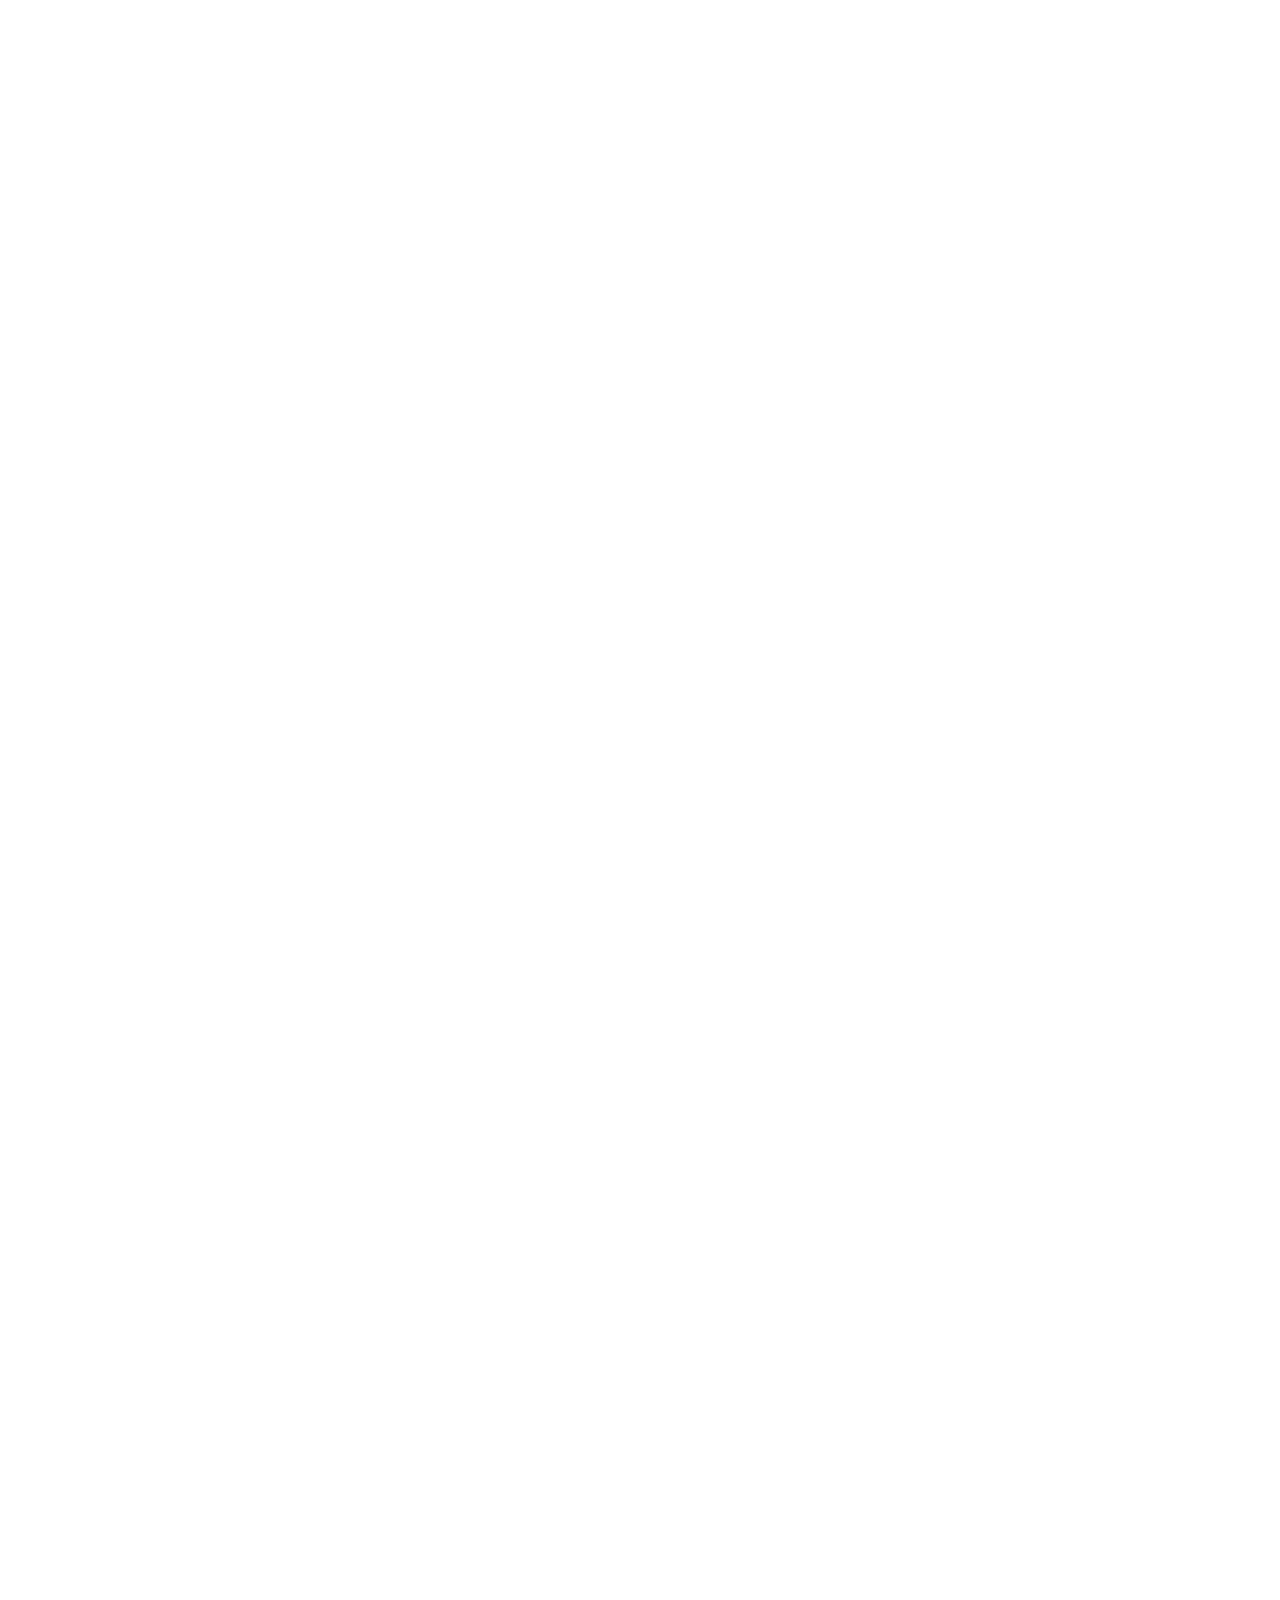
==== commit a513bc06: "case sensitive?" ====
--- a/index.html
+++ b/index.html
@@ -282,7 +282,7 @@
 				
 				<div class="col-md-6 p-b-30">
 					<div class="wrap-pic-welcome size2 bo-rad-10 hov-img-zoom m-l-r-auto">
-						<a href="about.html"><img src="images/photos/fbm - portrait - square.jpg" alt="IMG-OUR"></a>
+						<a href="about.html"><img src="images/photos/fbm - portrait - square.JPG" alt="IMG-OUR"></a>
 					</div>
 				</div>-
 				
--- a/css/util.css
+++ b/css/util.css
@@ -2767,6 +2767,16 @@
 	-ms-align-items: center;
 	align-items: center;
 	justify-content: center;
+	background-image: radial-gradient(ellipse at top center, rgba(0, 0, 0, 0) 0%, rgba(0, 0, 0, 0.7) 100%);
+	
+	/*background-image: linear-gradient(to bottom, rgba(0, 0, 0, 0), rgba(0, 0, 0, 0.3));
+	
+	/* Circular Gradient 
+	background-image: radial-gradient(circle at center, rgba(0, 0, 0, 0) 0%, rgba(0, 0, 0, 0.7) 100%); 
+	background-image: radial-gradient(circle at top center, rgba(0, 0, 0, 0) 0%, rgba(0, 0, 0, 0.7) 100%);
+	 */
+
+	
 }
 
 .flex-col-str {
@@ -3770,7 +3780,7 @@
 /*[ LG ]
 -----------------------------------------------------------
 */
-@media (max-width: 992px) {
+@media (max-width: 1041px) {
 	.flex-col-c-m-lg {
 		display: -webkit-box;
 		display: -webkit-flex;
@@ -3789,7 +3799,9 @@
 
 	.p-l-15-lg {padding-left: 15px;}
 	.p-r-15-lg {padding-right: 15px;}
-
+	
+	.tit1 {font-size:60px;}
+	.txt1 {font-size:24px;}
 }
 
 
--- a/css/main.css
+++ b/css/main.css
@@ -70,7 +70,7 @@
 @font-face {
   font-family: Poppins-Medium;
   src: url('../fonts/poppins/Poppins-Medium.ttf'); 
-}
+} 
 
 @font-face {
   font-family: Poppins-Bold;
@@ -89,19 +89,19 @@
 */
 @font-face {
   font-family: Cinzel;
-  src: url('../fonts/cinzel/static/Cinzel-Regular.ttf'); 
+  src: url('../fonts/Cinzel/static/Cinzel-Regular.ttf'); 
 }
 @font-face {
   font-family: CinzelBold;
-  src: url('../fonts/cinzel/static/Cinzel-Bold.ttf'); 
+  src: url('../fonts/Cinzel/static/Cinzel-Bold.ttf'); 
 }
 @font-face {
   font-family: Lora;
-  src: url('../fonts/lora/static/Lora-Regular.ttf'); 
+  src: url('../fonts/Lora/static/Lora-Regular.ttf'); 
 }
 @font-face {
   font-family: LoraSemiBold;
-  src: url('../fonts/lora/static/Lora-SemiBold.ttf'); 
+  src: url('../fonts/Lora/static/Lora-SemiBold.ttf'); 
 }
 
 
@@ -717,7 +717,7 @@
   }
 }
 
-@media (max-width: 992px) {
+@media (max-width: 1041px) {
   .wrap_menu {
     display: none;
   }
@@ -725,6 +725,13 @@
   .wrap_header {
     height: 100px;
   }
+/*  .header-fixed {
+	height: 100px;
+	position:fixed;
+	background-color: #5C1417;
+	opacity: 0.95;
+	box-shadow: 0px 2px 5px rgba(0,0,0,0.1);
+  }*/
 }
 
 
@@ -961,21 +968,21 @@
 */
 @media (max-width: 768px) {
   .wrap-content-slide1 .tit1 {
-    font-size: 70px;
+    font-size: 40px;
   }
 
   .wrap-content-slide1 .txt1 {
-    font-size: 60px;
+    font-size: 22px;
   }
 }
 
 @media (max-width: 576px) {
   .wrap-content-slide1 .tit1 {
-    font-size: 60px;
+    font-size: 22px;
   }
 
   .wrap-content-slide1 .txt1 {
-    font-size: 50px;
+    font-size: 18px;
   }
 }
 
@@ -1232,7 +1239,7 @@
   transform: translate(-50%, -50%) rotateZ(90deg);
 }
 
-@media (max-width: 992px) {
+@media (max-width: 1041px) {
   .blo2 {
     width: 80%;
     margin-left: auto;
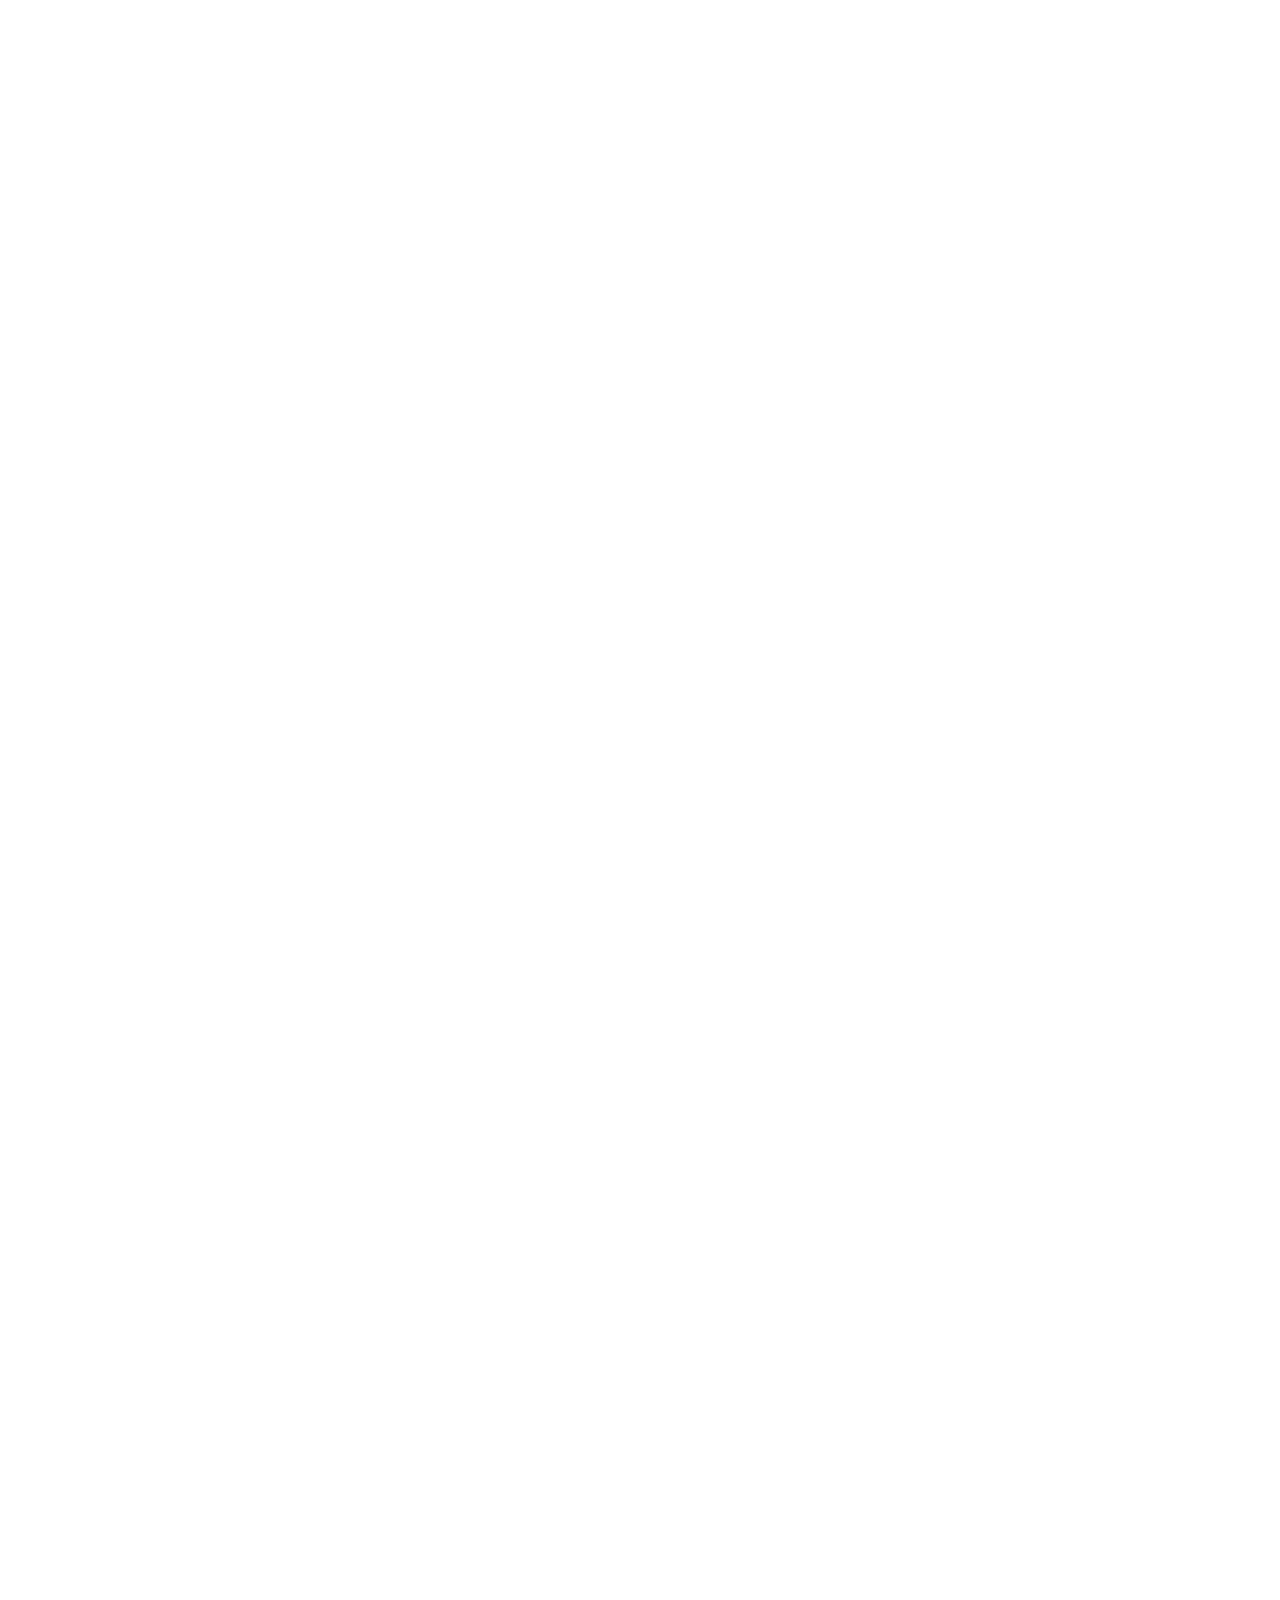
==== commit fcb97e93: "case back" ====
--- a/index.html
+++ b/index.html
@@ -282,7 +282,7 @@
 				
 				<div class="col-md-6 p-b-30">
 					<div class="wrap-pic-welcome size2 bo-rad-10 hov-img-zoom m-l-r-auto">
-						<a href="about.html"><img src="images/photos/fbm - portrait - square.JPG" alt="IMG-OUR"></a>
+						<a href="about.html"><img src="images/photos/fbm - portrait - square.jpg" alt="IMG-OUR"></a>
 					</div>
 				</div>-
 				
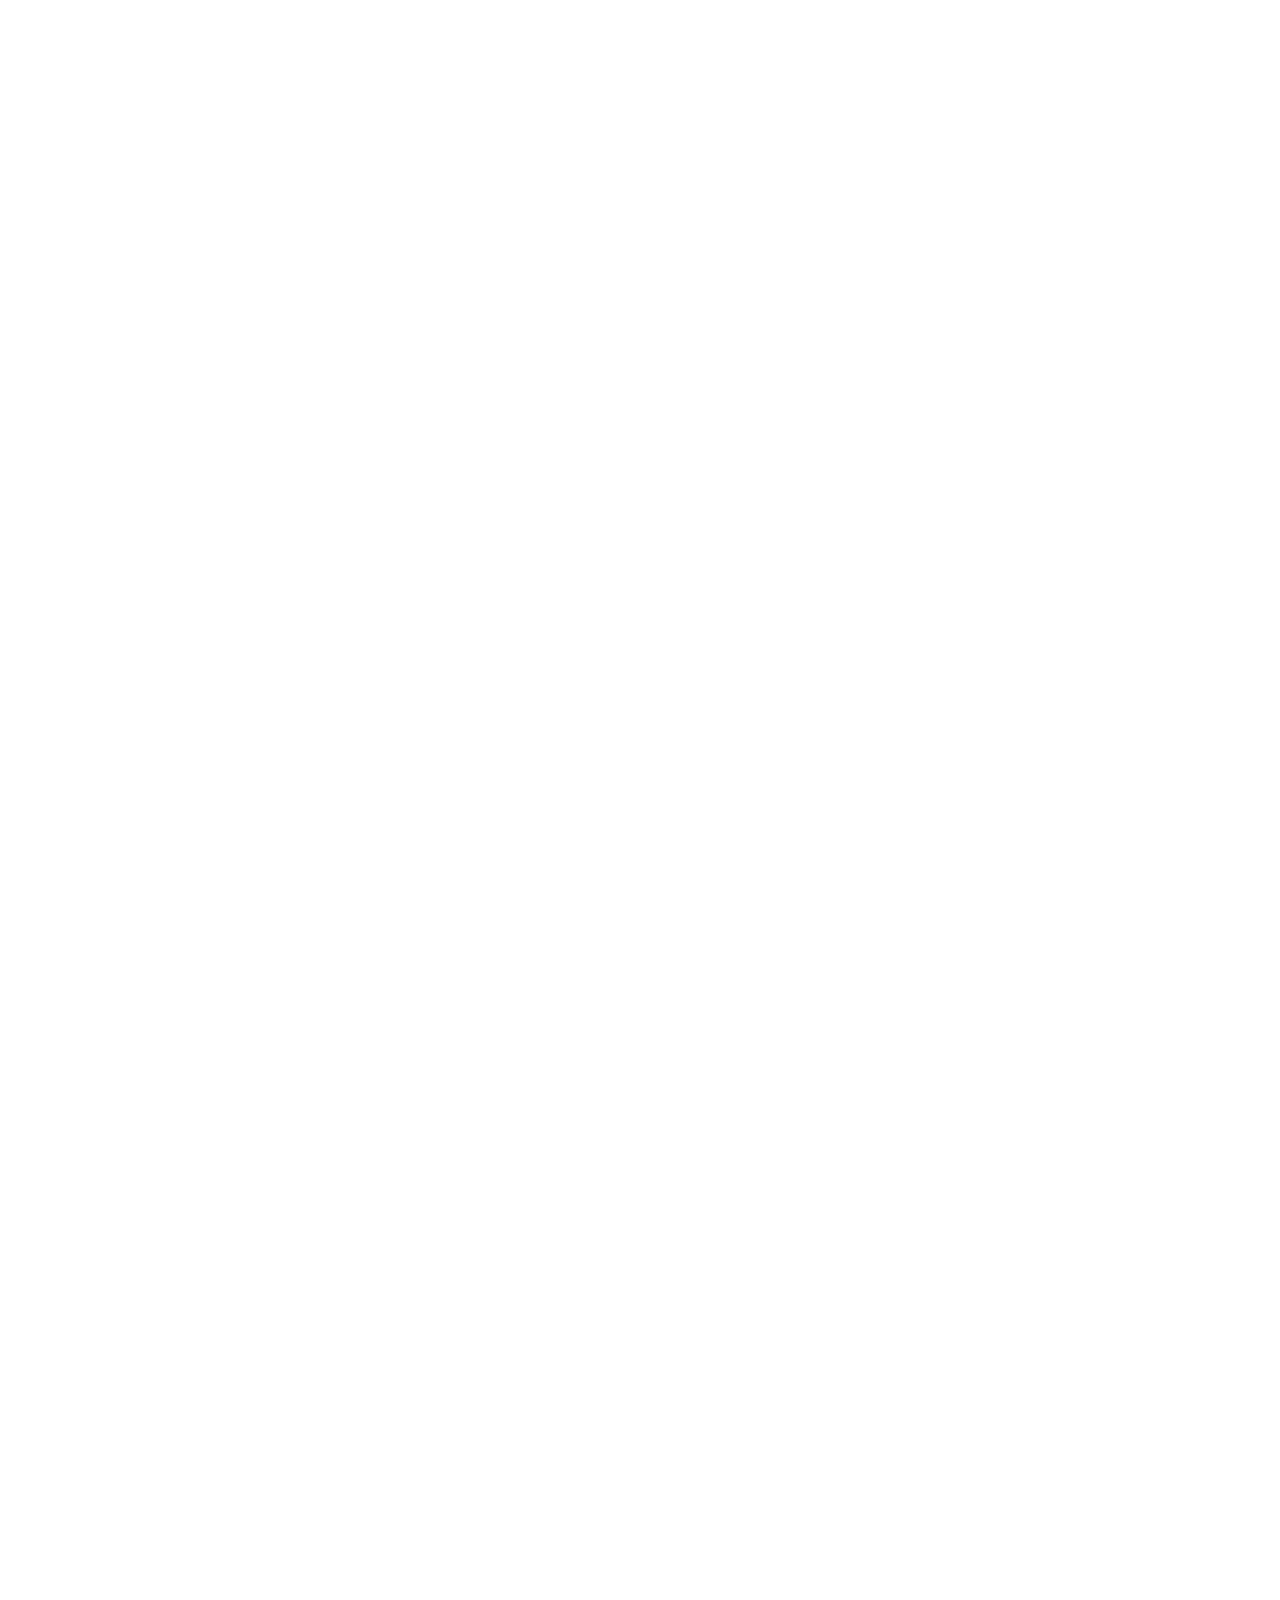
==== commit e9fc3aa0: "Case sensitive!" ====
--- a/index.html
+++ b/index.html
@@ -282,7 +282,7 @@
 				
 				<div class="col-md-6 p-b-30">
 					<div class="wrap-pic-welcome size2 bo-rad-10 hov-img-zoom m-l-r-auto">
-						<a href="about.html"><img src="images/photos/fbm - portrait - square.jpg" alt="IMG-OUR"></a>
+						<a href="about.html"><img src="images/photos/fbm - portrait - square.JPG" alt="FBM-Portrait"></a>
 					</div>
 				</div>-
 				
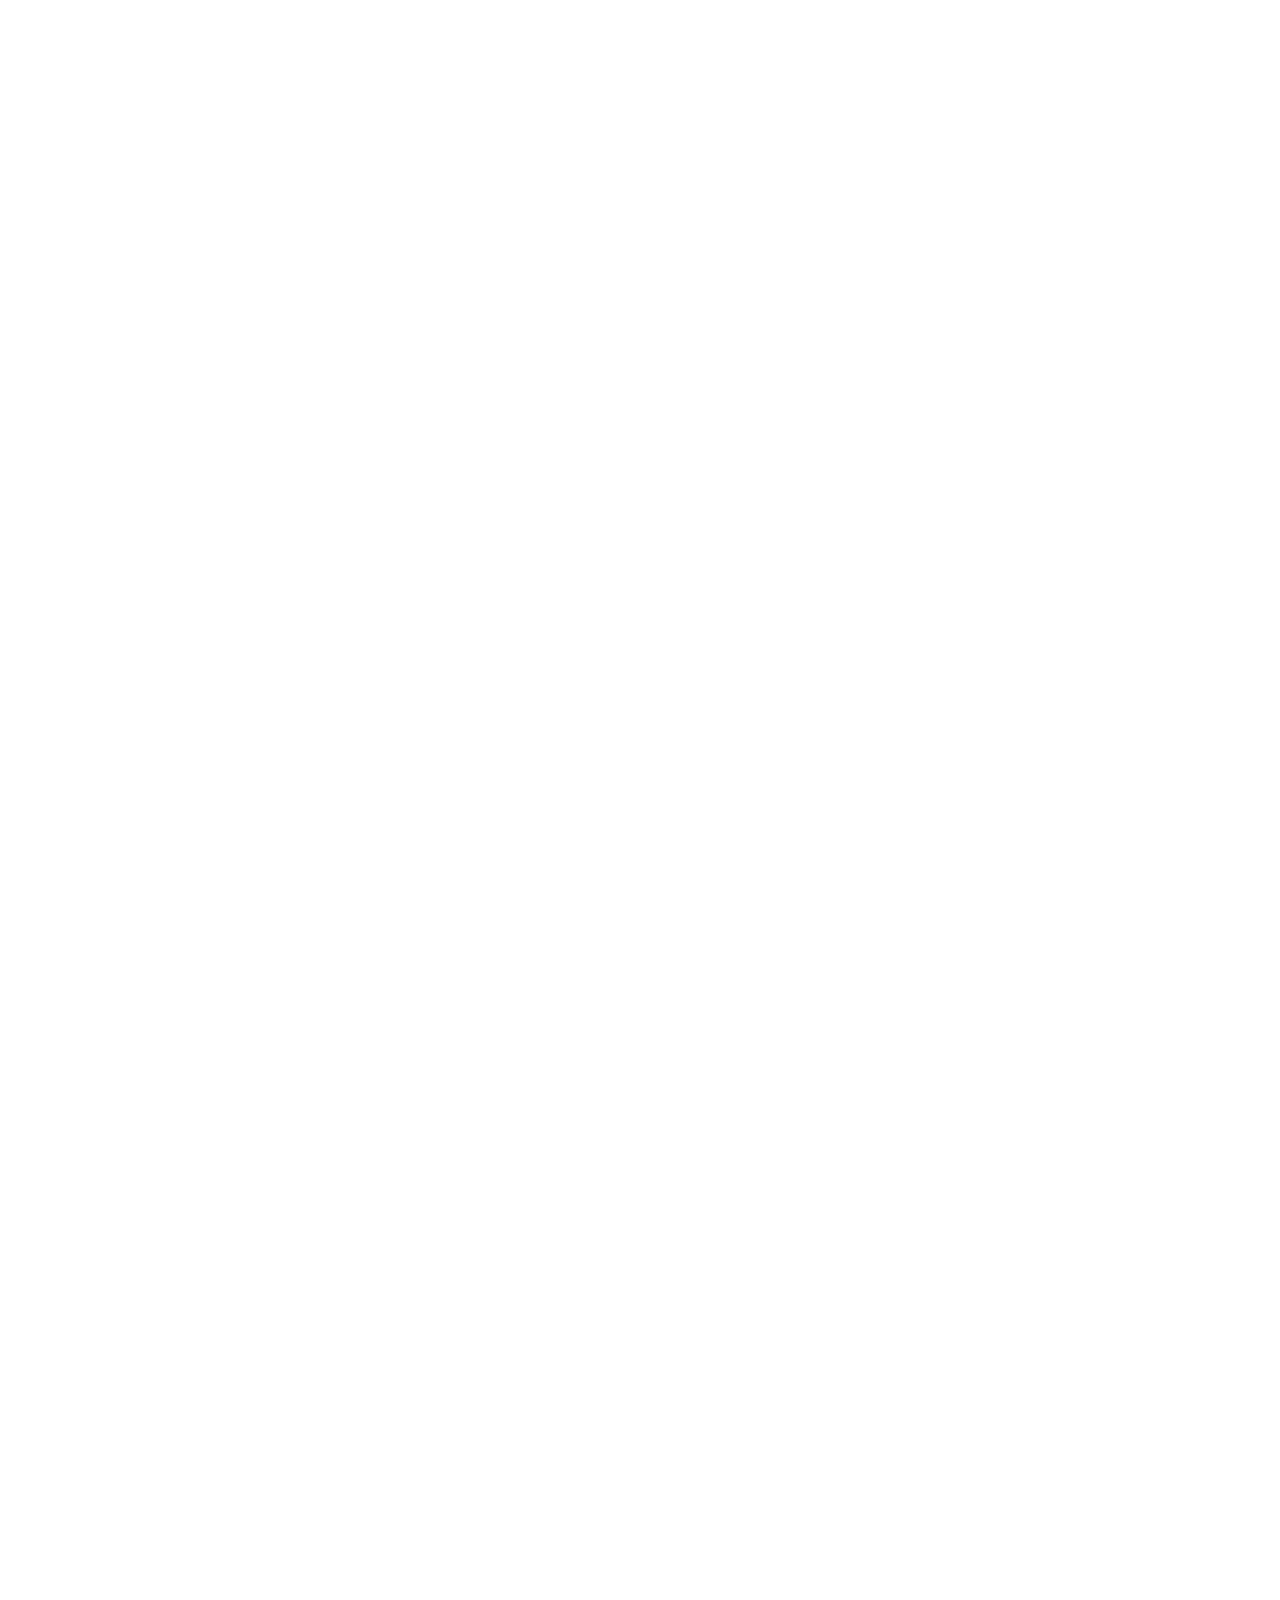
==== commit cec1ff2a: "custom update" ====
--- a/index.html
+++ b/index.html
@@ -55,22 +55,46 @@
 									<a href="index.html">Home</a>
 								</li>
 								<li>
-									<a href="menu.html">Menu</a>
+									<a href="menu.html">Guitariverse</a>
+									<ul class="sub_menu">
+										<li>
+											<a href="index.html">Solo Project</a>
+										</li>
+										<li>
+											<a href="menu.html">Mashup Band</a>
+										</li>
+										<li>
+											<a href="reservation.html">Ukulele</a>
+										</li>
+									</ul>
 								</li>
-								<li>
-									<a href="reservation.html">Reservation</a>
-								</li>
+								
 								<li>
 									<a href="gallery.html">Lessons</a>
 									<ul class="sub_menu">
 										<li>
-											<a href="index.html">Home</a>
+											<a href="index.html">Dresden Neustadt</a>
 										</li>
 										<li>
-											<a href="menu.html">Menu</a>
+											<a href="menu.html">Online Lessons</a>
 										</li>
 										<li>
-											<a href="reservation.html">Reservation</a>
+											<a href="reservation.html">Workshops</a>
+										</li>
+									</ul>
+								</li>
+								
+								<li>
+									<a href="blog.html">Media</a>
+									<ul class="sub_menu">
+										<li>
+											<a href="index.html">Albums</a>
+										</li>
+										<li>
+											<a href="menu.html">Videos</a>
+										</li>
+										<li>
+											<a href="reservation.html">Photos</a>
 										</li>
 									</ul>
 								</li>
@@ -78,9 +102,6 @@
 									<a href="about.html">About</a>
 								</li>
 								<li>
-									<a href="blog.html">Blog</a>
-								</li>
-								<li>
 									<a href="contact.html">Contact</a>
 								</li>
 							</ul>
@@ -89,9 +110,10 @@
 
 					<!-- Social -->
 					<div class="social flex-w flex-l-m p-r-20">
-						<a href="#"><i class="fa fa-tripadvisor" aria-hidden="true"></i></a>
+						<a href="#"><i class="fa fa-instagram" aria-hidden="true"></i></a>
+						<a href="#"><i class="fa fa-youtube m-l-21" aria-hidden="true"></i></a>
+						<a href="#"><i class="fa fa-bandcamp m-l-21" aria-hidden="true"></i></a>
 						<a href="#"><i class="fa fa-facebook m-l-21" aria-hidden="true"></i></a>
-						<a href="#"><i class="fa fa-twitter m-l-21" aria-hidden="true"></i></a>
 
 						<button class="btn-show-sidebar m-l-33 trans-0-4"></button>
 					</div>
@@ -193,87 +215,214 @@
 			<div class="slick1">
 				<div class="item-slick1 item1-slick1" style="background-image: url(images/background/faridbenmiles.jpg);">
 					<div class="wrap-content-slide1 sizefull flex-col-c-m p-l-15 p-r-15 p-t-150 p-b-10">
-						
-
 						<h2 class="caption2-slide1 tit1 t-center animated visible-false m-b-10" data-appear="fadeInUp">
 							<b>Farid Ben Miles</b>
 						</h2>
-						<span class="caption1-slide1 txt1 t-center animated visible-false m-b-15" data-appear="fadeInDown">
+						<!--<span class="caption1-slide1 txt1 t-center animated visible-false m-b-15" data-appear="fadeInDown">
 							Guitarist - Teacher - Composer
-						</span>
-
+						</span>--!>
+						<p class="subtit1">
+							Passionate about creating music that connects cultures, generations, and hearts.
+						</p>
 						<div class="wrap-btn-slide1 animated visible-false p-t-20" data-appear="zoomIn">
 							<!-- Button1 -->
 							<a href="menu.html" class="btn1 flex-c-m size5 txt3 trans-0-4">
-								Let's Talk
+								Get in touch
 							</a>
 						</div>
 					</div>
 				</div>
-<!--
-				<div class="item-slick1 item2-slick1" style="background-image: url(images/master-slides-02.jpg);">
-					<div class="wrap-content-slide1 sizefull flex-col-c-m p-l-15 p-r-15 p-t-150 p-b-170">
-						<span class="caption1-slide1 txt1 t-center animated visible-false m-b-15" data-appear="rollIn">
-							Welcome to
-						</span>
-
-						<h2 class="caption2-slide1 tit1 t-center animated visible-false m-b-37" data-appear="lightSpeedIn">
-							Pato Place
-						</h2>
-
-						<div class="wrap-btn-slide1 animated visible-false" data-appear="slideInUp">
-							
-							<a href="menu.html" class="btn1 flex-c-m size1 txt3 trans-0-4">
-								Look Menu
-							</a>
+			</div>
+		</div>
+	</section>
+	
+	
+	<!-- Welcome -->
+	<section class="section-welcome bg1-pattern p-t-20 p-b-105">
+		<!--<div class="title-section-ourmenu t-center m-b-22">
+				<span class="tit2 t-center">
+					Discover
+				</span>
+
+				<h3 class="tit5 t-center m-t-2">
+					What I Love
+				</h3>
+			</div>-->
+		<div class="content-intro p-t-40 p-b-80">
+			<div class="container">
+				<div class="row">
+					<div class="col-md-4 t-center">
+						<!-- Block1 -->
+						<div class="blo1 p-around8 bo-rad-10">
+							<span class="tit6">
+								Guitarist
+							</span>
+							<div class="wrap-pic-blo1 bo-rad-10 hov-img-zoom">
+								<a href="#"><img src="images/intro-01.jpg" alt="IMG-INTRO"></a>
+							</div>
+
+							<div class="wrap-text-blo1 p-t-35">
+								<a href="#"><h4 class="txt5 color0-hov trans-0-4 m-b-13">
+									Concert
+								</h4></a>
+
+								<p class="m-b-20">
+									From birthday to festivals, I do it all.
+								</p>
+
+								<a href="#" class="btn4 txt3 trans-0-4">
+									Request a booking
+									<i class="fa fa-long-arrow-right m-l-10" aria-hidden="true"></i>
+								</a>
+							</div>
 						</div>
 					</div>
-				</div>
-
-				<div class="item-slick1 item3-slick1" style="background-image: url(images/master-slides-01.jpg);">
-					<div class="wrap-content-slide1 sizefull flex-col-c-m p-l-15 p-r-15 p-t-150 p-b-170">
-						<span class="caption1-slide1 txt1 t-center animated visible-false m-b-15" data-appear="rotateInDownLeft">
-							Welcome to
-						</span>
-
-						<h2 class="caption2-slide1 tit1 t-center animated visible-false m-b-37" data-appear="rotateInUpRight">
-							Pato Place
-						</h2>
-
-						<div class="wrap-btn-slide1 animated visible-false" data-appear="rotateIn">
-							
-							<a href="menu.html" class="btn1 flex-c-m size1 txt3 trans-0-4">
-								Look Menu
-							</a>
+
+					<div class="col-md-4 t-center">
+						<!-- Block1 -->
+						<div class="blo1 p-around8 bo-rad-10">
+							<span class="tit6">
+								Teacher
+							</span>
+							<div class="wrap-pic-blo1 bo-rad-10 hov-img-zoom">
+								<a href="#"><img src="images/intro-02.jpg" alt="IMG-INTRO"></a>
+							</div>
+
+							<div class="wrap-text-blo1 p-t-35">
+								<a href="#"><h4 class="txt5 color0-hov trans-0-4 m-b-13">
+									Online Private Lesson
+								</h4></a>
+
+								<p class="m-b-20">
+									Music has changed my life and I love sharing my passion and helping others learning about this beautiful instrument.
+								</p>
+
+								<a href="#" class="btn4 flex-c-m size5 txt3 trans-0-4">
+									Book a Kennenlernen
+									<i class="fa fa-long-arrow-right m-l-10" aria-hidden="true"></i>
+								</a>
+							</div>
 						</div>
 					</div>
-				</div>
--->
-			</div>
-
-			<!--<div class="wrap-slick1-dots"></div>-->
+
+					<div class="col-md-4 t-center">
+						<!-- Block1 -->
+						<div class="blo1 p-around8 bo-rad-10 ">
+							<span class="tit6">
+								Creator
+							</span>
+							<div class="wrap-pic-blo1 bo-rad-10 hov-img-zoom">
+								<a href="#"><img src="images/intro-04.jpg" alt="IMG-INTRO"></a>
+							</div>
+
+							<div class="wrap-text-blo1 p-t-35">
+								<a href="#"><h4 class="txt5 color0-hov trans-0-4 m-b-13">
+									Fingerstyle Pack Video
+								</h4></a>
+
+								<p class="m-b-20">
+									I've set up the best video pack of lessons I could possibly offer. You benefit of all my secrets...
+								</p>
+
+								<a href="#" class="btn4 flex-c-m size5 txt3 trans-0-4">
+									Buy my Fingerstyle Pack
+									<i class="fa fa-long-arrow-right m-l-10" aria-hidden="true"></i>
+								</a>
+							</div>
+						</div>
+					</div>
+
+				</div>
+			</div>
 		</div>
 	</section>
-
-	<!-- Welcome -->
+	<!-- Review -->
+	<section class="section-impressions">
+		<!-- - -->
+		<div class="title-review t-center m-b-2 p-t-40">
+			<span class="tit2 p-l-15 p-r-15 p-t-0">
+				From intimate venues with students to global festivals, </br>I’m thankful for every moment to share my passion.
+			</span>
+
+			<!--<h3 class="tit8 t-center p-l-20 p-r-15 p-t-3">
+				Review
+			</h3> --!>
+		</div>
+		
+		<div class="content-intro p-t-0 p-b-30">
+			<div class="container">
+				<div class="row">
+					<div class="col-md-2 p-t-30">
+						<!-- Logo1 -->
+						<img src="images/logos/brand-01-180x80.png" alt="IMG-LOGO">
+					</div>
+					<div class="col-md-2 p-t-30">
+						<!-- Logo1 -->
+						<img src="images/logos/brand-02-180x80.png" alt="IMG-LOGO">
+					</div>
+					<div class="col-md-2 p-t-30">
+						<!-- Logo1 -->
+						<img src="images/logos/brand-03-180x80.png" alt="IMG-LOGO">
+					</div>
+					<div class="col-md-2 p-t-30">
+						<!-- Logo1 -->
+						<img src="images/logos/brand-04-180x80.png" alt="IMG-LOGO">
+					</div>
+					<div class="col-md-2 p-t-30">
+						<!-- Logo1 -->
+						<img src="images/logos/brand-05-180x80.png" alt="IMG-LOGO">
+					</div>
+					<div class="col-md-2 p-t-30">
+						<!-- Logo1 -->
+						<img src="images/logos/brand-06-180x80.png" alt="IMG-LOGO">
+					</div>
+					
+				</div>
+			</div>
+		</div>
+		
+	</section>
+	
+	<!-- Video -->
+	<section class="section-video parallax100" style="background-image: url(images/background/fbm-liveintheattic.jpg);">
+		<div class="content-video t-center p-t-225 p-b-250">
+			<span class="tit2 p-l-15 p-r-15">
+				Discover
+			</span>
+
+			<h3 class="tit4 t-center p-l-15 p-r-15 p-t-3">
+				My Video
+			</h3>
+
+			<div class="btn-play ab-center size16 hov-pointer m-l-r-auto m-t-43 m-b-33" data-toggle="modal" data-target="#modal-video-01">
+				<div class="flex-c-m sizefull bo-cir bgwhite color1 hov1 trans-0-4">
+					<i class="fa fa-play fs-18 m-l-2" aria-hidden="true"></i>
+				</div>
+			</div>
+		</div>
+	</section>
+	
+	<!-- Intro -->
 	<section class="section-welcome bg1-pattern p-t-120 p-b-105">
 		<div class="container">
 			<div class="row">
 				<div class="col-md-6 p-t-45 p-b-30">
 					<div class="wrap-text-welcome t-center">
 						<span class="tit2 t-center">
+							Welcome
+						</span>
+
+						<h3 class="tit3 t-center m-b-35 m-t-5">
 							This is me
-						</span>
-
-						<h3 class="tit3 t-center m-b-35 m-t-5">
-							Welcome
 						</h3>
-
-						<p class="t-center m-b-22 size3 m-l-r-auto">
-							Donec quis lorem nulla. Nunc eu odio mi. Morbi nec lobortis est. Sed fringilla, nunc sed imperdiet lacinia, nisl ante egestas mi, ac facilisis ligula sem id neque.
-						</p>
-
-						<a href="about.html" class="txt4">
+						<div class="blo5 m-b-22 ">
+							<p class="t-center size3 m-l-r-auto ">
+								I am a globetrotter in the field of the guitar, combining flamenco, jazz and blues with influences from Arabic and European music culture. 
+								Often compared to masters such as Andy McKee, John Butler and Rodrigo y Gabriela, my music invites you to dream of faraway lands. 
+								It takes you on a soulful journey through Asia, North Africa, Europe and beyond.
+							</p>
+						</div>
+						<a href="about.html" class="txt40">
 							Read more about me
 							<i class="fa fa-long-arrow-right m-l-10" aria-hidden="true"></i>
 						</a>
@@ -281,7 +430,7 @@
 				</div>
 				
 				<div class="col-md-6 p-b-30">
-					<div class="wrap-pic-welcome size2 bo-rad-10 hov-img-zoom m-l-r-auto">
+					<div class="wrap-pic-welcome size2 bo-rad-200 hov-img-zoom m-l-r-auto">
 						<a href="about.html"><img src="images/photos/fbm - portrait - square.JPG" alt="FBM-Portrait"></a>
 					</div>
 				</div>-
@@ -290,9 +439,114 @@
 		</div>
 	</section>
 
-	<!-- Intro -->
+	<!-- Review -->
+	<section class="section-review p-t-115">
+		<!-- - -->
+		<div class="title-review t-center m-b-2">
+			<span class="tit2 p-l-15 p-r-15">
+				Customers Say
+			</span>
+
+			<h3 class="tit8 t-center p-l-20 p-r-15 p-t-3">
+				Review
+			</h3>
+		</div>
+
+		<!-- - -->
+		<div class="wrap-slick3">
+			<div class="slick3">
+				<div class="item-slick3 item1-slick3">
+					<div class="wrap-content-slide3 p-b-50 p-t-50">
+						<div class="container">
+							<div class="pic-review size14 bo4 wrap-cir-pic m-l-r-auto animated visible-false" data-appear="zoomIn">
+								<img src="images/avatar-01.jpg" alt="IGM-AVATAR">
+							</div>
+
+							<div class="content-review m-t-33 animated visible-false" data-appear="fadeInUp">
+								<p class="t-center txt12 size15 m-l-r-auto">
+									“ We are lorem ipsum dolor sit amet, consectetur adipiscing elit. Aenean tellus sem, mattis in pre-tium nec, fermentum viverra dui ”
+								</p>
+
+								<div class="star-review fs-18 color0 flex-c-m m-t-12">
+									<i class="fa fa-star" aria-hidden="true"></i>
+									<i class="fa fa-star p-l-1" aria-hidden="true"></i>
+									<i class="fa fa-star p-l-1" aria-hidden="true"></i>
+									<i class="fa fa-star p-l-1" aria-hidden="true"></i>
+									<i class="fa fa-star p-l-1" aria-hidden="true"></i>
+								</div>
+
+								<div class="more-review txt4 t-center animated visible-false m-t-32" data-appear="fadeInUp">
+									Marie Simmons ˗ New York
+								</div>
+							</div>
+						</div>
+					</div>
+				</div>
+
+				<div class="item-slick3 item2-slick3">
+					<div class="wrap-content-slide3 p-b-50 p-t-50">
+						<div class="container">
+							<div class="pic-review size14 bo4 wrap-cir-pic m-l-r-auto animated visible-false" data-appear="zoomIn">
+								<img src="images/avatar-04.jpg" alt="IGM-AVATAR">
+							</div>
+
+							<div class="content-review m-t-33 animated visible-false" data-appear="fadeInUp">
+								<p class="t-center txt12 size15 m-l-r-auto">
+									“ We are lorem ipsum dolor sit amet, consectetur adipiscing elit. Aenean tellus sem, mattis in pre-tium nec, fermentum viverra dui ”
+								</p>
+
+								<div class="star-review fs-18 color0 flex-c-m m-t-12">
+									<i class="fa fa-star" aria-hidden="true"></i>
+									<i class="fa fa-star p-l-1" aria-hidden="true"></i>
+									<i class="fa fa-star p-l-1" aria-hidden="true"></i>
+									<i class="fa fa-star p-l-1" aria-hidden="true"></i>
+									<i class="fa fa-star p-l-1" aria-hidden="true"></i>
+								</div>
+
+								<div class="more-review txt4 t-center animated visible-false m-t-32" data-appear="fadeInUp">
+									Marie Simmons ˗ New York
+								</div>
+							</div>
+						</div>
+					</div>
+				</div>
+
+				<div class="item-slick3 item3-slick3">
+					<div class="wrap-content-slide3 p-b-50 p-t-50">
+						<div class="container">
+							<div class="pic-review size14 bo4 wrap-cir-pic m-l-r-auto animated visible-false" data-appear="zoomIn">
+								<img src="images/avatar-05.jpg" alt="IGM-AVATAR">
+							</div>
+
+							<div class="content-review m-t-33 animated visible-false" data-appear="fadeInUp">
+								<p class="t-center txt12 size15 m-l-r-auto">
+									“ We are lorem ipsum dolor sit amet, consectetur adipiscing elit. Aenean tellus sem, mattis in pre-tium nec, fermentum viverra dui ”
+								</p>
+
+								<div class="star-review fs-18 color0 flex-c-m m-t-12">
+									<i class="fa fa-star" aria-hidden="true"></i>
+									<i class="fa fa-star p-l-1" aria-hidden="true"></i>
+									<i class="fa fa-star p-l-1" aria-hidden="true"></i>
+									<i class="fa fa-star p-l-1" aria-hidden="true"></i>
+									<i class="fa fa-star p-l-1" aria-hidden="true"></i>
+								</div>
+
+								<div class="more-review txt4 t-center animated visible-false m-t-32" data-appear="fadeInUp">
+									Marie Simmons ˗ New York
+								</div>
+							</div>
+						</div>
+					</div>
+				</div>
+
+			</div>
+
+			<div class="wrap-slick3-dots m-t-30"></div>
+		</div>
+	</section>
+	
 	<section class="section-intro">
-		<div class="header-intro parallax100 t-center p-t-135 p-b-158" style="background-image: url(images/background/Wakatipu.jpg);">
+		<div class="header-intro parallax100 t-center p-t-135 p-b-158" style="background-image: url(&quot;images/background/Wakatipu.jpg&quot;); background-position: center 17.3333px;">
 			<span class="tit2 p-l-15 p-r-15">
 				Discover
 			</span>
@@ -301,459 +555,14 @@
 				Pato Place
 			</h3>
 		</div>
-
-		<div class="content-intro bg-white p-t-77 p-b-133">
-			<div class="container">
-				<div class="row">
-					<div class="col-md-4 p-t-30">
-						<!-- Block1 -->
-						<div class="blo1">
-							<div class="wrap-pic-blo1 bo-rad-10 hov-img-zoom">
-								<a href="#"><img src="images/intro-01.jpg" alt="IMG-INTRO"></a>
-							</div>
-
-							<div class="wrap-text-blo1 p-t-35">
-								<a href="#"><h4 class="txt5 color0-hov trans-0-4 m-b-13">
-									Romantic Restaurant
-								</h4></a>
-
-								<p class="m-b-20">
-									Phasellus lorem enim, luctus ut velit eget, con-vallis egestas eros.
-								</p>
-
-								<a href="#" class="txt4">
-									Learn More
-									<i class="fa fa-long-arrow-right m-l-10" aria-hidden="true"></i>
-								</a>
-							</div>
-						</div>
-					</div>
-
-					<div class="col-md-4 p-t-30">
-						<!-- Block1 -->
-						<div class="blo1">
-							<div class="wrap-pic-blo1 bo-rad-10 hov-img-zoom">
-								<a href="#"><img src="images/intro-02.jpg" alt="IMG-INTRO"></a>
-							</div>
-
-							<div class="wrap-text-blo1 p-t-35">
-								<a href="#"><h4 class="txt5 color0-hov trans-0-4 m-b-13">
-									Delicious Food
-								</h4></a>
-
-								<p class="m-b-20">
-									Aliquam eget aliquam magna, quis posuere risus ac justo ipsum nibh urna
-								</p>
-
-								<a href="#" class="txt4">
-									Learn More
-									<i class="fa fa-long-arrow-right m-l-10" aria-hidden="true"></i>
-								</a>
-							</div>
-						</div>
-					</div>
-
-					<div class="col-md-4 p-t-30">
-						<!-- Block1 -->
-						<div class="blo1">
-							<div class="wrap-pic-blo1 bo-rad-10 hov-img-zoom">
-								<a href="#"><img src="images/intro-04.jpg" alt="IMG-INTRO"></a>
-							</div>
-
-							<div class="wrap-text-blo1 p-t-35">
-								<a href="#"><h4 class="txt5 color0-hov trans-0-4 m-b-13">
-									Red Wines You Love
-								</h4></a>
-
-								<p class="m-b-20">
-									Sed ornare ligula eget tortor tempor, quis porta tellus dictum.
-								</p>
-
-								<a href="#" class="txt4">
-									Learn More
-									<i class="fa fa-long-arrow-right m-l-10" aria-hidden="true"></i>
-								</a>
-							</div>
-						</div>
-					</div>
-
-				</div>
-			</div>
-		</div>
 	</section>
 
-	<!-- Our menu -->
-	<section class="section-ourmenu bg2-pattern p-t-115 p-b-120">
-		<div class="container">
-			<div class="title-section-ourmenu t-center m-b-22">
-				<span class="tit2 t-center">
-					Discover
-				</span>
-
-				<h3 class="tit5 t-center m-t-2">
-					Our Menu
-				</h3>
-			</div>
-
-			<div class="row">
-				<div class="col-md-8">
-					<div class="row">
-						<div class="col-sm-6">
-							<!-- Item our menu -->
-							<div class="item-ourmenu bo-rad-10 hov-img-zoom pos-relative m-t-30">
-								<img src="images/our-menu-01.jpg" alt="IMG-MENU">
-
-								<!-- Button2 -->
-								<a href="#" class="btn2 flex-c-m txt5 ab-c-m size4">
-									Lunch
-								</a>
-							</div>
-						</div>
-
-						<div class="col-sm-6">
-							<!-- Item our menu -->
-							<div class="item-ourmenu bo-rad-10 hov-img-zoom pos-relative m-t-30">
-								<img src="images/our-menu-05.jpg" alt="IMG-MENU">
-
-								<!-- Button2 -->
-								<a href="#" class="btn2 flex-c-m txt5 ab-c-m size5">
-									Dinner
-								</a>
-							</div>
-						</div>
-
-						<div class="col-12">
-							<!-- Item our menu -->
-							<div class="item-ourmenu bo-rad-10 hov-img-zoom pos-relative m-t-30">
-								<img src="images/our-menu-13.jpg" alt="IMG-MENU">
-
-								<!-- Button2 -->
-								<a href="#" class="btn2 flex-c-m txt5 ab-c-m size6">
-									Happy Hour
-								</a>
-							</div>
-						</div>
-					</div>
-				</div>
-
-				<div class="col-md-4">
-					<div class="row">
-						<div class="col-12">
-							<!-- Item our menu -->
-							<div class="item-ourmenu bo-rad-10 hov-img-zoom pos-relative m-t-30">
-								<img src="images/our-menu-08.jpg" alt="IMG-MENU">
-
-								<!-- Button2 -->
-								<a href="#" class="btn2 flex-c-m txt5 ab-c-m size7">
-									Drink
-								</a>
-							</div>
-						</div>
-
-						<div class="col-12">
-							<!-- Item our menu -->
-							<div class="item-ourmenu bo-rad-10 hov-img-zoom pos-relative m-t-30">
-								<img src="images/our-menu-10.jpg" alt="IMG-MENU">
-
-								<!-- Button2 -->
-								<a href="#" class="btn2 flex-c-m txt5 ab-c-m size8">
-									Starters
-								</a>
-							</div>
-						</div>
-
-						<div class="col-12">
-							<!-- Item our menu -->
-							<div class="item-ourmenu bo-rad-10 hov-img-zoom pos-relative m-t-30">
-								<img src="images/our-menu-16.jpg" alt="IMG-MENU">
-
-								<!-- Button2 -->
-								<a href="#" class="btn2 flex-c-m txt5 ab-c-m size9">
-									Dessert
-								</a>
-							</div>
-						</div>
-					</div>
-				</div>
-			</div>
-
-		</div>
-	</section>
-
-
-	<!-- Event -->
-	<section class="section-event">
-		<div class="wrap-slick2">
-			<div class="slick2">
-				<div class="item-slick2 item1-slick2" style="background-image: url(images/bg-event-01.jpg);">
-					<div class="wrap-content-slide2 p-t-115 p-b-208">
-						<div class="container">
-							<!-- - -->
-							<div class="title-event t-center m-b-52">
-								<span class="tit2 p-l-15 p-r-15">
-									Upcomming
-								</span>
-
-								<h3 class="tit6 t-center p-l-15 p-r-15 p-t-3">
-									Events
-								</h3>
-							</div>
-
-							<!-- Block2 -->
-							<div class="blo2 flex-w flex-str flex-col-c-m-lg animated visible-false" data-appear="zoomIn">
-								<!-- Pic block2 -->
-								<a href="#" class="wrap-pic-blo2 bg1-blo2" style="background-image: url(images/event-02.jpg);">
-									<div class="time-event size10 txt6 effect1">
-										<span class="txt-effect1 flex-c-m t-center">
-											08:00 PM Tuesday - 21 November 2018
-										</span>
-									</div>
-								</a>
-
-								<!-- Text block2 -->
-								<div class="wrap-text-blo2 flex-col-c-m p-l-40 p-r-40 p-t-45 p-b-30">
-									<h4 class="tit7 t-center m-b-10">
-										Wines during specific nights
-									</h4>
-
-									<p class="t-center">
-										Donec quis lorem nulla. Nunc eu odio mi. Morbi nec lobortis est. Sed fringilla, nunc sed imperdiet lacinia
-									</p>
-
-									<div class="flex-sa-m flex-w w-full m-t-40">
-										<div class="size11 flex-col-c-m">
-											<span class="dis-block t-center txt7 m-b-2 days">
-												25
-											</span>
-
-											<span class="dis-block t-center txt8">
-												Days
-											</span>
-										</div>
-
-										<div class="size11 flex-col-c-m">
-											<span class="dis-block t-center txt7 m-b-2 hours">
-												12
-											</span>
-
-											<span class="dis-block t-center txt8">
-												Hours
-											</span>
-										</div>
-
-										<div class="size11 flex-col-c-m">
-											<span class="dis-block t-center txt7 m-b-2 minutes">
-												59
-											</span>
-
-											<span class="dis-block t-center txt8">
-												Minutes
-											</span>
-										</div>
-
-										<div class="size11 flex-col-c-m">
-											<span class="dis-block t-center txt7 m-b-2 seconds">
-												56
-											</span>
-
-											<span class="dis-block t-center txt8">
-												Seconds
-											</span>
-										</div>
-									</div>
-
-									<a href="#" class="txt4 m-t-40">
-										View Details
-										<i class="fa fa-long-arrow-right m-l-10" aria-hidden="true"></i>
-									</a>
-								</div>
-							</div>
-						</div>
-					</div>
-				</div>
-
-				<div class="item-slick2 item2-slick2" style="background-image: url(images/bg-event-02.jpg);">
-					<div class="wrap-content-slide2 p-t-115 p-b-208">
-						<div class="container">
-							<!-- - -->
-							<div class="title-event t-center m-b-52">
-								<span class="tit2 p-l-15 p-r-15">
-									Upcomming
-								</span>
-
-								<h3 class="tit6 t-center p-l-15 p-r-15 p-t-3">
-									Events
-								</h3>
-							</div>
-
-							<!-- Block2 -->
-							<div class="blo2 flex-w flex-str flex-col-c-m-lg animated visible-false" data-appear="fadeInDown">
-								<!-- Pic block2 -->
-								<a href="#" class="wrap-pic-blo2 bg2-blo2" style="background-image: url(images/event-06.jpg);">
-									<div class="time-event size10 txt6 effect1">
-										<span class="txt-effect1 flex-c-m">
-											08:00 PM Tuesday - 21 November 2018
-										</span>
-									</div>
-								</a>
-
-								<!-- Text block2 -->
-								<div class="wrap-text-blo2 flex-col-c-m p-l-40 p-r-40 p-t-45 p-b-30">
-									<h4 class="tit7 t-center m-b-10">
-										Wines during specific nights
-									</h4>
-
-									<p class="t-center">
-										Donec quis lorem nulla. Nunc eu odio mi. Morbi nec lobortis est. Sed fringilla, nunc sed imperdiet lacinia
-									</p>
-
-									<div class="flex-sa-m flex-w w-full m-t-40">
-										<div class="size11 flex-col-c-m">
-											<span class="dis-block t-center txt7 m-b-2 days">
-												25
-											</span>
-
-											<span class="dis-block t-center txt8">
-												Days
-											</span>
-										</div>
-
-										<div class="size11 flex-col-c-m">
-											<span class="dis-block t-center txt7 m-b-2 hours">
-												12
-											</span>
-
-											<span class="dis-block t-center txt8">
-												Hours
-											</span>
-										</div>
-
-										<div class="size11 flex-col-c-m">
-											<span class="dis-block t-center txt7 m-b-2 minutes">
-												59
-											</span>
-
-											<span class="dis-block t-center txt8">
-												Minutes
-											</span>
-										</div>
-
-										<div class="size11 flex-col-c-m">
-											<span class="dis-block t-center txt7 m-b-2 seconds">
-												56
-											</span>
-
-											<span class="dis-block t-center txt8">
-												Seconds
-											</span>
-										</div>
-									</div>
-
-									<a href="#" class="txt4 m-t-40">
-										View Details
-										<i class="fa fa-long-arrow-right m-l-10" aria-hidden="true"></i>
-									</a>
-								</div>
-							</div>
-						</div>
-					</div>
-				</div>
-
-				<div class="item-slick2 item3-slick2" style="background-image: url(images/bg-event-04.jpg);">
-					<div class="wrap-content-slide2 p-t-115 p-b-208">
-						<div class="container">
-							<!-- - -->
-							<div class="title-event t-center m-b-52">
-								<span class="tit2 p-l-15 p-r-15">
-									Upcomming
-								</span>
-
-								<h3 class="tit6 t-center p-l-15 p-r-15 p-t-3">
-									Events
-								</h3>
-							</div>
-
-							<!-- Block2 -->
-							<div class="blo2 flex-w flex-str flex-col-c-m-lg animated visible-false" data-appear="rotateInUpLeft">
-								<!-- Pic block2 -->
-								<a href="#" class="wrap-pic-blo2 bg3-blo2" style="background-image: url(images/event-01.jpg);">
-									<div class="time-event size10 txt6 effect1">
-										<span class="txt-effect1 flex-c-m">
-											08:00 PM Tuesday - 21 November 2018
-										</span>
-									</div>
-								</a>
-
-								<!-- Text block2 -->
-								<div class="wrap-text-blo2 flex-col-c-m p-l-40 p-r-40 p-t-45 p-b-30">
-									<h4 class="tit7 t-center m-b-10">
-										Wines during specific nights
-									</h4>
-
-									<p class="t-center">
-										Donec quis lorem nulla. Nunc eu odio mi. Morbi nec lobortis est. Sed fringilla, nunc sed imperdiet lacinia
-									</p>
-
-									<div class="flex-sa-m flex-w w-full m-t-40">
-										<div class="size11 flex-col-c-m">
-											<span class="dis-block t-center txt7 m-b-2 days">
-												25
-											</span>
-
-											<span class="dis-block t-center txt8">
-												Days
-											</span>
-										</div>
-
-										<div class="size11 flex-col-c-m">
-											<span class="dis-block t-center txt7 m-b-2 hours">
-												12
-											</span>
-
-											<span class="dis-block t-center txt8">
-												Hours
-											</span>
-										</div>
-
-										<div class="size11 flex-col-c-m">
-											<span class="dis-block t-center txt7 m-b-2 minutes">
-												59
-											</span>
-
-											<span class="dis-block t-center txt8">
-												Minutes
-											</span>
-										</div>
-
-										<div class="size11 flex-col-c-m">
-											<span class="dis-block t-center txt7 m-b-2 seconds">
-												56
-											</span>
-
-											<span class="dis-block t-center txt8">
-												Seconds
-											</span>
-										</div>
-									</div>
-
-									<a href="#" class="txt4 m-t-40">
-										View Details
-										<i class="fa fa-long-arrow-right m-l-10" aria-hidden="true"></i>
-									</a>
-								</div>
-							</div>
-						</div>
-					</div>
-				</div>
-
-			</div>
-
-			<div class="wrap-slick2-dots"></div>
-		</div>
-	</section>
+	
+	
 
 	<!-- Booking -->
 	<section class="section-booking bg1-pattern p-t-100 p-b-110">
+		
 		<div class="container">
 			<div class="row">
 				<div class="col-lg-6 p-b-30">
@@ -766,6 +575,8 @@
 							Book table
 						</h3>
 					</div>
+					
+					
 
 					<form class="wrap-form-booking">
 						<div class="row">
@@ -863,13 +674,25 @@
 								</div>
 							</div>
 						</div>
-
-						<div class="wrap-btn-booking flex-c-m m-t-6">
-							<!-- Button3 -->
-							<button type="submit" class="btn3 flex-c-m size13 txt11 trans-0-4">
-								Book Table
-							</button>
-						</div>
+						
+
+						<!-- Google Calendar Appointment Scheduling begin -->
+						<link href="https://calendar.google.com/calendar/scheduling-button-script.css" rel="stylesheet">
+						<script src="https://calendar.google.com/calendar/scheduling-button-script.js" async></script>
+						<script>
+						(function() {
+						  var target = document.currentScript;
+						  window.addEventListener('load', function() {
+							calendar.schedulingButton.load({
+							  url: 'https://calendar.google.com/calendar/appointments/schedules/AcZssZ35Fj0vgpJ5HiFwsxTE2jnN9o4hoVkzW6d7RY3GfUWUku_1DDOJfchPHmXYv_AwKG4C-Fsjo1Yo?gv=true',
+							  color: '#039BE5',
+							  label: 'Réserver un rendez-vous',
+							  target,
+							});
+						  });
+						})();
+						</script>
+						<!-- end Google Calendar Appointment Scheduling -->
 					</form>
 				</div>
 
@@ -882,238 +705,11 @@
 		</div>
 	</section>
 
-	<!-- Review -->
-	<section class="section-review p-t-115">
-		<!-- - -->
-		<div class="title-review t-center m-b-2">
-			<span class="tit2 p-l-15 p-r-15">
-				Customers Say
-			</span>
-
-			<h3 class="tit8 t-center p-l-20 p-r-15 p-t-3">
-				Review
-			</h3>
-		</div>
-
-		<!-- - -->
-		<div class="wrap-slick3">
-			<div class="slick3">
-				<div class="item-slick3 item1-slick3">
-					<div class="wrap-content-slide3 p-b-50 p-t-50">
-						<div class="container">
-							<div class="pic-review size14 bo4 wrap-cir-pic m-l-r-auto animated visible-false" data-appear="zoomIn">
-								<img src="images/avatar-01.jpg" alt="IGM-AVATAR">
-							</div>
-
-							<div class="content-review m-t-33 animated visible-false" data-appear="fadeInUp">
-								<p class="t-center txt12 size15 m-l-r-auto">
-									“ We are lorem ipsum dolor sit amet, consectetur adipiscing elit. Aenean tellus sem, mattis in pre-tium nec, fermentum viverra dui ”
-								</p>
-
-								<div class="star-review fs-18 color0 flex-c-m m-t-12">
-									<i class="fa fa-star" aria-hidden="true"></i>
-									<i class="fa fa-star p-l-1" aria-hidden="true"></i>
-									<i class="fa fa-star p-l-1" aria-hidden="true"></i>
-									<i class="fa fa-star p-l-1" aria-hidden="true"></i>
-									<i class="fa fa-star p-l-1" aria-hidden="true"></i>
-								</div>
-
-								<div class="more-review txt4 t-center animated visible-false m-t-32" data-appear="fadeInUp">
-									Marie Simmons ˗ New York
-								</div>
-							</div>
-						</div>
-					</div>
-				</div>
-
-				<div class="item-slick3 item2-slick3">
-					<div class="wrap-content-slide3 p-b-50 p-t-50">
-						<div class="container">
-							<div class="pic-review size14 bo4 wrap-cir-pic m-l-r-auto animated visible-false" data-appear="zoomIn">
-								<img src="images/avatar-04.jpg" alt="IGM-AVATAR">
-							</div>
-
-							<div class="content-review m-t-33 animated visible-false" data-appear="fadeInUp">
-								<p class="t-center txt12 size15 m-l-r-auto">
-									“ We are lorem ipsum dolor sit amet, consectetur adipiscing elit. Aenean tellus sem, mattis in pre-tium nec, fermentum viverra dui ”
-								</p>
-
-								<div class="star-review fs-18 color0 flex-c-m m-t-12">
-									<i class="fa fa-star" aria-hidden="true"></i>
-									<i class="fa fa-star p-l-1" aria-hidden="true"></i>
-									<i class="fa fa-star p-l-1" aria-hidden="true"></i>
-									<i class="fa fa-star p-l-1" aria-hidden="true"></i>
-									<i class="fa fa-star p-l-1" aria-hidden="true"></i>
-								</div>
-
-								<div class="more-review txt4 t-center animated visible-false m-t-32" data-appear="fadeInUp">
-									Marie Simmons ˗ New York
-								</div>
-							</div>
-						</div>
-					</div>
-				</div>
-
-				<div class="item-slick3 item3-slick3">
-					<div class="wrap-content-slide3 p-b-50 p-t-50">
-						<div class="container">
-							<div class="pic-review size14 bo4 wrap-cir-pic m-l-r-auto animated visible-false" data-appear="zoomIn">
-								<img src="images/avatar-05.jpg" alt="IGM-AVATAR">
-							</div>
-
-							<div class="content-review m-t-33 animated visible-false" data-appear="fadeInUp">
-								<p class="t-center txt12 size15 m-l-r-auto">
-									“ We are lorem ipsum dolor sit amet, consectetur adipiscing elit. Aenean tellus sem, mattis in pre-tium nec, fermentum viverra dui ”
-								</p>
-
-								<div class="star-review fs-18 color0 flex-c-m m-t-12">
-									<i class="fa fa-star" aria-hidden="true"></i>
-									<i class="fa fa-star p-l-1" aria-hidden="true"></i>
-									<i class="fa fa-star p-l-1" aria-hidden="true"></i>
-									<i class="fa fa-star p-l-1" aria-hidden="true"></i>
-									<i class="fa fa-star p-l-1" aria-hidden="true"></i>
-								</div>
-
-								<div class="more-review txt4 t-center animated visible-false m-t-32" data-appear="fadeInUp">
-									Marie Simmons ˗ New York
-								</div>
-							</div>
-						</div>
-					</div>
-				</div>
-
-			</div>
-
-			<div class="wrap-slick3-dots m-t-30"></div>
-		</div>
-	</section>
-
-
-	<!-- Video -->
-	<section class="section-video parallax100" style="background-image: url(images/bg-cover-video-02.jpg);">
-		<div class="content-video t-center p-t-225 p-b-250">
-			<span class="tit2 p-l-15 p-r-15">
-				Discover
-			</span>
-
-			<h3 class="tit4 t-center p-l-15 p-r-15 p-t-3">
-				Our Video
-			</h3>
-
-			<div class="btn-play ab-center size16 hov-pointer m-l-r-auto m-t-43 m-b-33" data-toggle="modal" data-target="#modal-video-01">
-				<div class="flex-c-m sizefull bo-cir bgwhite color1 hov1 trans-0-4">
-					<i class="fa fa-play fs-18 m-l-2" aria-hidden="true"></i>
-				</div>
-			</div>
-		</div>
-	</section>
-
-
-	<!-- Blog -->
-	<section class="section-blog bg-white p-t-115 p-b-123">
-		<div class="container">
-			<div class="title-section-ourmenu t-center m-b-22">
-				<span class="tit2 t-center">
-					Latest News
-				</span>
-
-				<h3 class="tit5 t-center m-t-2">
-					The Blog
-				</h3>
-			</div>
-
-			<div class="row">
-				<div class="col-md-4 p-t-30">
-					<!-- Block1 -->
-					<div class="blo1">
-						<div class="wrap-pic-blo1 bo-rad-10 hov-img-zoom pos-relative">
-							<a href="blog-detail.html"><img src="images/blog-01.jpg" alt="IMG-INTRO"></a>
-
-							<div class="time-blog">
-								21 Dec 2017
-							</div>
-						</div>
-
-						<div class="wrap-text-blo1 p-t-35">
-							<a href="blog-detail.html"><h4 class="txt5 color0-hov trans-0-4 m-b-13">
-								Best Places for Wine
-							</h4></a>
-
-							<p class="m-b-20">
-								Phasellus lorem enim, luctus ut velit eget, con-vallis egestas eros.
-							</p>
-
-							<a href="blog-detail.html" class="txt4">
-								Continue Reading
-								<i class="fa fa-long-arrow-right m-l-10" aria-hidden="true"></i>
-							</a>
-						</div>
-					</div>
-				</div>
-
-				<div class="col-md-4 p-t-30">
-					<!-- Block1 -->
-					<div class="blo1">
-						<div class="wrap-pic-blo1 bo-rad-10 hov-img-zoom pos-relative">
-							<a href="blog-detail.html"><img src="images/blog-02.jpg" alt="IMG-INTRO"></a>
-
-							<div class="time-blog">
-								15 Dec 2017
-							</div>
-						</div>
-
-						<div class="wrap-text-blo1 p-t-35">
-							<a href="blog-detail.html"><h4 class="txt5 color0-hov trans-0-4 m-b-13">
-								Eggs and Cheese
-							</h4></a>
-
-							<p class="m-b-20">
-								Duis elementum, risus sit amet lobortis nunc justo condimentum ligula, vitae feugiat
-							</p>
-
-							<a href="blog-detail.html" class="txt4">
-								Continue Reading
-								<i class="fa fa-long-arrow-right m-l-10" aria-hidden="true"></i>
-							</a>
-						</div>
-					</div>
-				</div>
-
-				<div class="col-md-4 p-t-30">
-					<!-- Block1 -->
-					<div class="blo1">
-						<div class="wrap-pic-blo1 bo-rad-10 hov-img-zoom pos-relative">
-							<a href="blog-detail.html"><img src="images/blog-03.jpg" alt="IMG-INTRO"></a>
-
-							<div class="time-blog">
-								12 Dec 2017
-							</div>
-						</div>
-
-						<div class="wrap-text-blo1 p-t-35">
-							<a href="blog-detail.html"><h4 class="txt5 color0-hov trans-0-4 m-b-13">
-								Style the Wedding Party
-							</h4></a>
-
-							<p class="m-b-20">
-								Sed ornare ligula eget tortor tempor, quis porta tellus dictum.
-							</p>
-
-							<a href="blog-detail.html" class="txt4">
-								Continue Reading
-								<i class="fa fa-long-arrow-right m-l-10" aria-hidden="true"></i>
-							</a>
-						</div>
-					</div>
-				</div>
-
-			</div>
-		</div>
-	</section>
+	
 
 
 	<!-- Sign up -->
-	<div class="section-signup bg1-pattern p-t-85 p-b-85">
+	<div class="section-signup p-t-85 p-b-85">
 		<form class="flex-c-m flex-w flex-col-c-m-lg p-l-5 p-r-5">
 			<span class="txt5 m-10">
 				Specials Sign up
@@ -1185,18 +781,18 @@
 						<span class="fs-13 color2 m-r-5">
 							<i class="fa fa-twitter" aria-hidden="true"></i>
 						</span>
-						<a href="#" class="txt15">
+						<a href="#" class="txt15 c-white">
 							@colorlib
 						</a>
 
 						<p class="txt14 m-b-18">
 							Activello is a good option. It has a slider built into that displays the featured image in the slider.
-							<a href="#" class="txt15">
+							<a href="#" class="txt15 c-white">
 								https://buff.ly/2zaSfAQ
 							</a>
 						</p>
 
-						<span class="txt16">
+						<span class="txt16 c-white">
 							21 Dec 2017
 						</span>
 					</div>
@@ -1293,7 +889,7 @@
 					</div>
 
 					<div class="txt17 p-r-20 p-t-5 p-b-5">
-						Copyright &copy; 2018 All rights reserved  |  This template is made with <i class="fa fa-heart"></i> by <a href="https://colorlib.com" target="_blank">Colorlib</a>
+						Copyright &copy; 2025 All rights reserved  |  This website is made with <i class="fa fa-heart"></i> by Farid with the help of Colorlib.
 					</div>
 				</div>
 			</div>
@@ -1320,12 +916,28 @@
 			<div class="wrap-video-mo-01">
 				<div class="w-full wrap-pic-w op-0-0"><img src="images/icons/video-16-9.jpg" alt="IMG"></div>
 				<div class="video-mo-01">
-					<iframe src="https://www.youtube.com/embed/5k1hSu2gdKE?rel=0&amp;showinfo=0" allowfullscreen></iframe>
+					<iframe src="https://www.youtube.com/embed/SbUtBtzo9Qg?rel=0&amp;showinfo=0" allowfullscreen></iframe>
 				</div>
 			</div>
 		</div>
 	</div>
-
+	
+	<!-- Modal Booking-->
+	<div class="modal fade" id="modal-video-02" tabindex="-1" role="dialog" aria-hidden="true">
+
+		<div class="modal-dialog" role="document" data-dismiss="modal">
+			<div class="close-mo-video-02 trans-0-4" data-dismiss="modal" aria-label="Close">&times;</div>
+
+			<div class="wrap-video-mo-02">
+				<div class="w-full wrap-pic-w op-0-0"><img src="images/icons/video-16-9.jpg" alt="IMG"></div>
+				<div class="video-mo-02">
+					<!-- Google Calendar Appointment Scheduling begin -->
+					<iframe src="https://calendar.google.com/calendar/appointments/schedules/AcZssZ35Fj0vgpJ5HiFwsxTE2jnN9o4hoVkzW6d7RY3GfUWUku_1DDOJfchPHmXYv_AwKG4C-Fsjo1Yo?gv=true" style="border: 0" width="100%" height="600" frameborder="0"></iframe>
+					<!-- end Google Calendar Appointment Scheduling -->
+				</div>
+			</div>
+		</div>
+	</div>
 
 
 <!--===============================================================================================-->
--- a/css/util.css
+++ b/css/util.css
@@ -1209,6 +1209,7 @@
 .p-r-248 {padding-right: 248px;}
 .p-r-249 {padding-right: 249px;}
 .p-r-250 {padding-right: 250px;}
+.p-around8 {padding: 14px;}
 
 /*[ MARGIN ]
 ///////////////////////////////////////////////////////////
@@ -2228,6 +2229,7 @@
 */
 /* ------------------------------------ */
 .c-white {color: white;}
+.c-white:hover {color: #F1D2C6;}
 .c-black {color: black;}
 
 .c-hov-white:hover {color: white;}
@@ -2976,21 +2978,21 @@
 
 .tit2 {
 	font-family: Cinzel;
-	font-size: 30px;
-	line-height: 1.2;
+	font-size: 40px;
+	line-height: 1.3;
 	color: #5C1417;
 	text-shadow: 1px 1px 2px rgba(58, 46, 42, 0.5);
 }
 
 .tit3 {
-	font-family: Lora;
+	font-family: CinzelBold;
 	font-weight: 700;
 	font-size: 50px;
-	line-height: 1.2;
+	line-height: 1;
 	color: #3A2E2A;
 	text-transform: uppercase;
 	letter-spacing: 6px;
-	text-shadow: 1px 1px 2px rgba(58, 46, 42, 0.5);
+	text-shadow: 1px 1px 2px rgba(58, 46, 42, 0.2);
 }
 
 .tit4 {
@@ -3016,14 +3018,12 @@
 }
 
 .tit6 {
-	font-family: Lora;
-	font-weight: 700;
-	font-size: 50px;
-	line-height: 1.2;
-	color: white;
-	text-transform: uppercase;
-	letter-spacing: 6px;
-	word-spacing: 6px;
+	font-family: CinzelBold;
+	font-size: 40px;
+	letter-spacing: 2px;
+	color: #5C1417;
+	text-shadow: 1px 1px 2px rgba(58, 46, 42, 0.5);
+	padding-bottom: 10px;
 }
 
 .tit7 {
@@ -3101,14 +3101,14 @@
 	font-family: Lora, 'Source Sans Pro';
 	font-weight: 400;
 	font-size: 12px;
-	color: #3A2E2A;
+	color: white;
 	text-transform: uppercase;
 	letter-spacing: 1px;
 	text-shadow: 1px 1px 2px rgba(58, 46, 42, 0.2);
 }
 
 .txt5 {
-	font-family: Lora;
+	font-family: Cinzel;
 	font-weight: 500;
 	font-size: 22px;
 	color: #333333;
@@ -3172,7 +3172,14 @@
 	font-family: Lora, 'Source Sans Pro';
 	font-weight: 400;
 	font-size: 18px;
-	color: #666666;
+	color: white;
+	line-height: 1.7;
+}
+
+.subtit1 {
+	font-family: Lora, 'Source Sans Pro';
+	font-size: 22px;
+	color: white;
 	line-height: 1.7;
 }
 
@@ -3189,7 +3196,7 @@
 	font-family: Lora, 'Source Sans Pro';
 	font-weight: 400;
 	font-size: 13px;
-	color: #999999;
+	color: white;
 	line-height: 1.7;
 }
 
@@ -3197,7 +3204,7 @@
 	font-family: Lora, 'Source Sans Pro';
 	font-weight: 400;
 	font-size: 13px;
-	color: #5C1417;
+	color: white;
 	line-height: 1.7;
 }
 
@@ -3205,14 +3212,14 @@
 	font-family: Lora, 'Source Sans Pro';
 	font-weight: 400;
 	font-size: 12px;
-	color: #555555;
+	color: white;
 }
 
 .txt17 {
 	font-family: Noto+Sans;
 	font-size: 14px;
 	line-height: 1.7;
-	color: #999999;
+	color: white;
 }
 
 .txt18 {
@@ -3375,11 +3382,19 @@
 	line-height: 1.8;
 }
 
+.txt40 {
+	font-family: Lora, 'Source Sans Pro';
+	font-weight: 400;
+	font-size: 20px;
+	color: #5C1417;
+	letter-spacing: 1px;
+	text-shadow: 1px 1px 2px rgba(58, 46, 42, 0.2);
+}
 
 /*[ Color ]
 -----------------------------------------------------------
 */
-.color0 {color: #5C1417;}
+.color0 {color: #E3B455    ;}
 .color1 {color: #3A2E2A;}
 .color2 {color: #cccccc;}
 .color3 {color: #333333;}
@@ -3421,7 +3436,7 @@
 }
 
 .size5 {
-	width: 157px;
+	width: 180px;
 	height: 60px;
 }
 
@@ -3579,8 +3594,12 @@
 -----------------------------------------------------------
 */
 .bg0 {background-color: #5C1417;}
-.bg1 {background-color: #3A2E2A;}
-.bg2 {background-color: #111111;}
+.bg1 {background-color: #5C1417;}
+.bg2 {background-color: #5C1417;
+	background: linear-gradient(to top, rgba(0,0,0,0), rgba(0,0,0,0.6)); 
+	background: -webkit-linear-gradient(top, rgba(0,0,0,0), rgba(0,0,0,0.6)); 
+	background: -moz-linear-gradient(top, rgba(0,0,0,0), rgba(0,0,0,0.6));
+	}
 
 .bg0-hov:hover {background-color: #5C1417;}
 
@@ -3609,7 +3628,8 @@
 .bo-rad-4 {border-radius: 4px;} 
 .bo-rad-5 {border-radius: 5px;} 
 .bo-rad-7 {border-radius: 7px;} 
-.bo-rad-10 {border-radius: 10px;box-shadow: 0px 2px 5px rgba(58, 46, 42, 0.5);} 
+.bo-rad-10 {border-radius: 1px;box-shadow: 0px 2px 5px rgba(58, 46, 42, 0.);} 
+.bo-rad-200 {border-radius: 200px;box-shadow: 0px 2px 5px rgba(58, 46, 42, 0.);} 
 
 .bo-t-rad-2 {
 	border-top-left-radius: 2px;
@@ -3716,6 +3736,15 @@
     background-color: #fff;
 	/* #3A2E2A – A deep brownish-black */
 	box-shadow: inset 0px 2px 5px rgba(58, 46, 42, 0.5); 
+	
+	
+  background-attachment: fixed;
+  background-position: center 0;
+  background-repeat: no-repeat;
+  box-shadow: inset 0px 2px 5px rgba(58, 46, 42, 0.5), inset 0px -2px 5px rgba(58, 46, 42, 0.5);
+
+}
+
 }
 
 .bg2-pattern {
--- a/css/main.css
+++ b/css/main.css
@@ -1002,20 +1002,6 @@
   border: 2px solid #5C1417; 
 }
 
-/*[ Button3 ]
-///////////////////////////////////////////////////////////
-*/
-.btn3 {
-  background: #111111;
-  border-radius: 10px;
-}
-
-.btn3:hover {
-  background-color: #5C1417;
-  color: white;
-}
-
-
 /*[ Button2 ]
 ///////////////////////////////////////////////////////////
 */
@@ -1030,6 +1016,36 @@
   color: white;
 }
 
+/*[ Button3 ]
+///////////////////////////////////////////////////////////
+*/
+.btn3 {
+  background: #111111;
+  border-radius: 10px;
+}
+
+.btn3:hover {
+  background-color: #5C1417;
+  color: white;
+}
+
+/*[ Button4 ]
+///////////////////////////////////////////////////////////
+*/
+.btn4 {
+  background: #5C1417;
+  border-radius: 10px;
+  border: 2px solid #5C1417; 
+  width: auto;
+  height: auto;
+  padding: 5px;
+}
+
+.btn4:hover {
+  background-color: white;
+  color: #5C1417;
+  border: 2px solid #5C1417; 
+}
 
 
 
@@ -1194,8 +1210,34 @@
 } 
 
 
-
-
+/*[ Block1  ]
+///////////////////////////////////////////////////////////
+*/
+.blo1 {
+background-color: rgba(255, 255, 255, 0.9);}
+
+/*[ Block5 -vFarid  ]
+///////////////////////////////////////////////////////////
+*/
+.blo5 {
+position: relative;
+  padding: 10px;
+  border-radius: 10px;
+  background-color: rgba(255, 255, 255, 0.8) ;
+}
+
+.blo5:after {
+  content: "";
+  position: absolute;
+  top: 10px;
+  right: -40px; 
+  width: 0;
+  height: 0;
+  border-width: 20px;
+  border-style: solid;
+  border-color: rgba(255, 255, 255, 0.8) transparent transparent transparent; 
+  transform: rotate(-90deg); 
+}
 
 /*[ Block2 ]
 ///////////////////////////////////////////////////////////
@@ -1284,6 +1326,53 @@
     width: 100%;
     height: 364px;
   }
+
+}
+
+/*[ Impressions - Logos ]
+///////////////////////////////////////////////////////////
+*/
+.section-impressions {
+  background-attachment: fixed;
+  background-position: center 0;
+  background-repeat: no-repeat;
+  background-size: cover;
+  background-color: #6D614B;
+  box-shadow: inset 0px 2px 5px rgba(58, 46, 42, 0.5), inset 0px -2px 5px rgba(58, 46, 42, 0.5);
+
+}
+
+.section-impressions > .title-review > .tit2 {
+	color: white;
+}
+
+/*[ Reviews ]
+///////////////////////////////////////////////////////////
+*/
+.section-review {
+	background-image: url(../images/background/dalle.webp);
+  background-size: cover;
+	
+	
+  background-attachment: fixed;
+  background-position: center 0;
+  background-repeat: no-repeat;
+  background-size: cover;
+  background-color: #6D614B;
+  box-shadow: inset 0px 2px 5px rgba(58, 46, 42, 0.5), inset 0px -2px 5px rgba(58, 46, 42, 0.5);
+
+}
+
+/*[ Signup ]
+///////////////////////////////////////////////////////////
+*/
+.section-signup{
+  background-attachment: fixed;
+  background-position: center 0;
+  background-repeat: no-repeat;
+  background-size: cover;
+  background-color: #6D614B;
+  box-shadow: inset 0px 2px 5px rgba(58, 46, 42, 0.5), inset 0px -2px 5px rgba(58, 46, 42, 0.5);
 
 }
 
@@ -1414,6 +1503,14 @@
 /*[ Gallery footer ]
 ///////////////////////////////////////////////////////////
 */
+
+.end-footer > a:hover {
+	color: #F1D2C6;
+}
+footer > a:hover {
+	color: #F1D2C6;
+}
+
 .item-gallery-footer {
   display: block;
   position: relative;
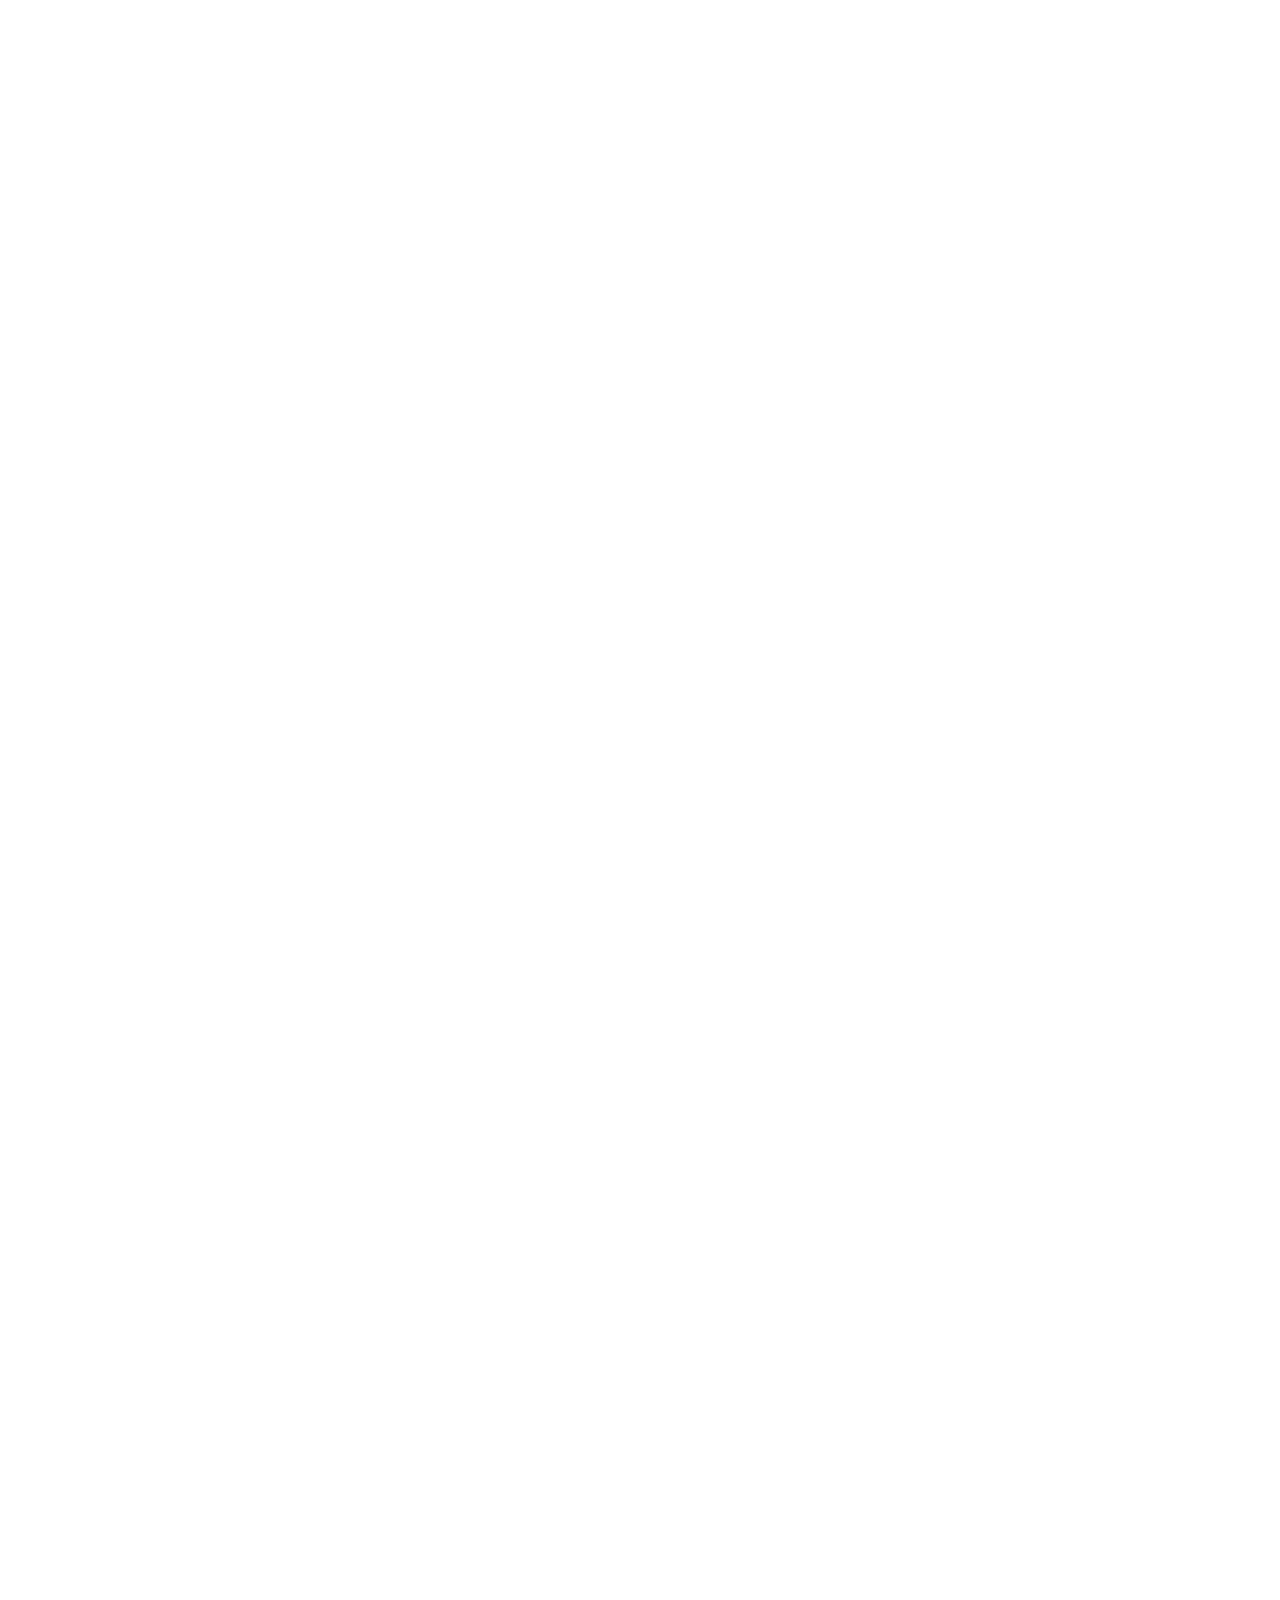
==== commit 72a2b6b8: "custom huge step forward" ====
--- a/index.html
+++ b/index.html
@@ -55,7 +55,7 @@
 									<a href="index.html">Home</a>
 								</li>
 								<li>
-									<a href="menu.html">Guitariverse</a>
+									<a href="menu.html"><span class="submenu-icon">∨</span> Guitariverse</a>
 									<ul class="sub_menu">
 										<li>
 											<a href="index.html">Solo Project</a>
@@ -70,7 +70,7 @@
 								</li>
 								
 								<li>
-									<a href="gallery.html">Lessons</a>
+									<a href="gallery.html"><span class="submenu-icon">∨</span> Lessons</a>
 									<ul class="sub_menu">
 										<li>
 											<a href="index.html">Dresden Neustadt</a>
@@ -84,9 +84,9 @@
 									</ul>
 								</li>
 								
-								<li>
-									<a href="blog.html">Media</a>
-									<ul class="sub_menu">
+								<li class="dropdown">
+									<a href="blog.html" class="dropbtn"><span class="submenu-icon">∨</span> Media</a>
+									<ul class="sub_menu dropdown-content">
 										<li>
 											<a href="index.html">Albums</a>
 										</li>
@@ -226,8 +226,8 @@
 						</p>
 						<div class="wrap-btn-slide1 animated visible-false p-t-20" data-appear="zoomIn">
 							<!-- Button1 -->
-							<a href="menu.html" class="btn1 flex-c-m size5 txt3 trans-0-4">
-								Get in touch
+							<a href="menu.html" class="btn1 flex-c-m size6 txt3 trans-0-4">
+								Get in touch <span>💬</span>
 							</a>
 						</div>
 					</div>
@@ -238,7 +238,7 @@
 	
 	
 	<!-- Welcome -->
-	<section class="section-welcome bg1-pattern p-t-20 p-b-105">
+	<section class="section-welcome bg1-pattern p-t-00 p-b-0">
 		<!--<div class="title-section-ourmenu t-center m-b-22">
 				<span class="tit2 t-center">
 					Discover
@@ -248,132 +248,167 @@
 					What I Love
 				</h3>
 			</div>-->
-		<div class="content-intro p-t-40 p-b-80">
-			<div class="container">
-				<div class="row">
-					<div class="col-md-4 t-center">
-						<!-- Block1 -->
-						<div class="blo1 p-around8 bo-rad-10">
-							<span class="tit6">
-								Guitarist
-							</span>
-							<div class="wrap-pic-blo1 bo-rad-10 hov-img-zoom">
-								<a href="#"><img src="images/intro-01.jpg" alt="IMG-INTRO"></a>
-							</div>
-
-							<div class="wrap-text-blo1 p-t-35">
-								<a href="#"><h4 class="txt5 color0-hov trans-0-4 m-b-13">
-									Concert
-								</h4></a>
-
-								<p class="m-b-20">
-									From birthday to festivals, I do it all.
-								</p>
-
-								<a href="#" class="btn4 txt3 trans-0-4">
-									Request a booking
-									<i class="fa fa-long-arrow-right m-l-10" aria-hidden="true"></i>
-								</a>
-							</div>
-						</div>
-					</div>
-
-					<div class="col-md-4 t-center">
-						<!-- Block1 -->
-						<div class="blo1 p-around8 bo-rad-10">
-							<span class="tit6">
-								Teacher
-							</span>
-							<div class="wrap-pic-blo1 bo-rad-10 hov-img-zoom">
-								<a href="#"><img src="images/intro-02.jpg" alt="IMG-INTRO"></a>
-							</div>
-
-							<div class="wrap-text-blo1 p-t-35">
-								<a href="#"><h4 class="txt5 color0-hov trans-0-4 m-b-13">
-									Online Private Lesson
-								</h4></a>
-
-								<p class="m-b-20">
-									Music has changed my life and I love sharing my passion and helping others learning about this beautiful instrument.
-								</p>
-
-								<a href="#" class="btn4 flex-c-m size5 txt3 trans-0-4">
-									Book a Kennenlernen
-									<i class="fa fa-long-arrow-right m-l-10" aria-hidden="true"></i>
-								</a>
-							</div>
-						</div>
-					</div>
-
-					<div class="col-md-4 t-center">
-						<!-- Block1 -->
-						<div class="blo1 p-around8 bo-rad-10 ">
-							<span class="tit6">
-								Creator
-							</span>
-							<div class="wrap-pic-blo1 bo-rad-10 hov-img-zoom">
-								<a href="#"><img src="images/intro-04.jpg" alt="IMG-INTRO"></a>
-							</div>
-
-							<div class="wrap-text-blo1 p-t-35">
-								<a href="#"><h4 class="txt5 color0-hov trans-0-4 m-b-13">
-									Fingerstyle Pack Video
-								</h4></a>
-
-								<p class="m-b-20">
-									I've set up the best video pack of lessons I could possibly offer. You benefit of all my secrets...
-								</p>
-
-								<a href="#" class="btn4 flex-c-m size5 txt3 trans-0-4">
-									Buy my Fingerstyle Pack
-									<i class="fa fa-long-arrow-right m-l-10" aria-hidden="true"></i>
-								</a>
-							</div>
-						</div>
-					</div>
-
+		<div class="bg-gradient">
+			<div class="content-intro p-t-40 p-b-80">
+				<div class="container">
+					<div class="row">
+						<div class="col-md-4 t-center">
+							<!-- Block1 -->
+							<div class="blo1 p-around8 bo-rad-10">
+								<span class="tit6">
+									Guitarist
+								</span>
+								<div class="wrap-pic-blo1 bo-rad-10 hov-img-zoom">
+									<a href="#"><img src="images/photos/fbm-01.jpg" alt="IMG-INTRO"></a>
+								</div>
+
+								<div class="wrap-text-blo1 p-t-35">
+									<a href="#"><h4 class="txt5 color0-hov trans-0-4 m-b-13">
+										Concert
+									</h4></a>
+
+									<p class="m-b-20">
+										From birthday to festivals, I do it all.
+									</p>
+
+									<a href="#" class="btn4 txt3 trans-0-4">
+										Request a booking
+										<i class="fa fa-long-arrow-right m-l-10" aria-hidden="true"></i>
+									</a>
+								</div>
+							</div>
+						</div>
+
+						<div class="col-md-4 t-center">
+							<!-- Block1 -->
+							<div class="blo1 p-around8 bo-rad-10">
+								<span class="tit6">
+									Teacher
+								</span>
+								<div class="wrap-pic-blo1 bo-rad-10 hov-img-zoom">
+									<a href="#"><img src="images/photos/fbm-02.jpg" alt="IMG-INTRO"></a>
+								</div>
+
+								<div class="wrap-text-blo1 p-t-35">
+									<a href="#"><h4 class="txt5 color0-hov trans-0-4 m-b-13">
+										Online Private Lesson
+									</h4></a>
+
+									<p class="m-b-20">
+										Music has changed my life and I love sharing my passion and helping others learning about this beautiful instrument.
+									</p>
+
+									<a href="#" class="btn4 flex-c-m size5 txt3 trans-0-4">
+										Book a Kennenlernen
+										<i class="fa fa-long-arrow-right m-l-10" aria-hidden="true"></i>
+									</a>
+								</div>
+							</div>
+						</div>
+
+						<div class="col-md-4 t-center">
+							<!-- Block1 -->
+							<div class="blo1 p-around8 bo-rad-10 ">
+								<span class="tit6">
+									Creator
+								</span>
+								<div class="wrap-pic-blo1 bo-rad-10 hov-img-zoom">
+									<a href="#"><img src="images/photos/fbm-04.jpg" alt="IMG-INTRO"></a>
+								</div>
+
+								<div class="wrap-text-blo1 p-t-35">
+									<a href="#"><h4 class="txt5 color0-hov trans-0-4 m-b-13">
+										Fingerstyle Pack Video
+									</h4></a>
+
+									<p class="m-b-20">
+										I've set up the best video pack of lessons I could possibly offer. You benefit of all my secrets...
+									</p>
+
+									<a href="#" class="btn4 flex-c-m size5 txt3 trans-0-4">
+										Buy my Fingerstyle Pack
+										<i class="fa fa-long-arrow-right m-l-10" aria-hidden="true"></i>
+									</a>
+								</div>
+							</div>
+						</div>
+
+					</div>
+				</div>
+			</div>
+		
+		
+			<div class="title-review t-center m-b-2 p-t-60">
+				<span class="tit2 p-l-15 p-r-15 p-t-0">
+					From intimate venues with students to global festivals, </br>I’m thankful for every moment to share my passion.
+				</span>
+
+				<!--<h3 class="tit8 t-center p-l-20 p-r-15 p-t-3">
+					Review
+				</h3> --!>
+			</div>
+			
+			<div class="content-intro p-t-0 p-b-30">
+				<div class="container">
+					<div class="row">
+						<div class="col-md-2 p-t-30">
+							<!-- Logo1 -->
+							<img src="images/logos/brand-01-180x80.png" alt="IMG-LOGO">
+						</div>
+						<div class="col-md-2 p-t-30">
+							<!-- Logo1 -->
+							<img src="images/logos/brand-02-180x80.png" alt="IMG-LOGO">
+						</div>
+						<div class="col-md-2 p-t-30">
+							<!-- Logo1 -->
+							<img src="images/logos/brand-03-180x80.png" alt="IMG-LOGO">
+						</div>
+						<div class="col-md-2 p-t-30">
+							<!-- Logo1 -->
+							<img src="images/logos/brand-04-180x80.png" alt="IMG-LOGO">
+						</div>
+						<div class="col-md-2 p-t-30">
+							<!-- Logo1 -->
+							<img src="images/logos/brand-05-180x80.png" alt="IMG-LOGO">
+						</div>
+						<div class="col-md-2 p-t-30">
+							<!-- Logo1 -->
+							<img src="images/logos/brand-06-180x80.png" alt="IMG-LOGO">
+						</div>
+						
+					</div>
 				</div>
 			</div>
 		</div>
 	</section>
-	<!-- Review -->
+	<!-- Review 
 	<section class="section-impressions">
-		<!-- - -->
+
 		<div class="title-review t-center m-b-2 p-t-40">
 			<span class="tit2 p-l-15 p-r-15 p-t-0">
 				From intimate venues with students to global festivals, </br>I’m thankful for every moment to share my passion.
 			</span>
-
-			<!--<h3 class="tit8 t-center p-l-20 p-r-15 p-t-3">
-				Review
-			</h3> --!>
 		</div>
 		
 		<div class="content-intro p-t-0 p-b-30">
 			<div class="container">
 				<div class="row">
 					<div class="col-md-2 p-t-30">
-						<!-- Logo1 -->
 						<img src="images/logos/brand-01-180x80.png" alt="IMG-LOGO">
 					</div>
 					<div class="col-md-2 p-t-30">
-						<!-- Logo1 -->
 						<img src="images/logos/brand-02-180x80.png" alt="IMG-LOGO">
 					</div>
 					<div class="col-md-2 p-t-30">
-						<!-- Logo1 -->
 						<img src="images/logos/brand-03-180x80.png" alt="IMG-LOGO">
 					</div>
 					<div class="col-md-2 p-t-30">
-						<!-- Logo1 -->
 						<img src="images/logos/brand-04-180x80.png" alt="IMG-LOGO">
 					</div>
 					<div class="col-md-2 p-t-30">
-						<!-- Logo1 -->
 						<img src="images/logos/brand-05-180x80.png" alt="IMG-LOGO">
 					</div>
 					<div class="col-md-2 p-t-30">
-						<!-- Logo1 -->
 						<img src="images/logos/brand-06-180x80.png" alt="IMG-LOGO">
 					</div>
 					
@@ -381,7 +416,7 @@
 			</div>
 		</div>
 		
-	</section>
+	</section>-->
 	
 	<!-- Video -->
 	<section class="section-video parallax100" style="background-image: url(images/background/fbm-liveintheattic.jpg);">
@@ -391,7 +426,7 @@
 			</span>
 
 			<h3 class="tit4 t-center p-l-15 p-r-15 p-t-3">
-				My Video
+				Who I Am
 			</h3>
 
 			<div class="btn-play ab-center size16 hov-pointer m-l-r-auto m-t-43 m-b-33" data-toggle="modal" data-target="#modal-video-01">
@@ -403,45 +438,147 @@
 	</section>
 	
 	<!-- Intro -->
-	<section class="section-welcome bg1-pattern p-t-120 p-b-105">
-		<div class="container">
-			<div class="row">
-				<div class="col-md-6 p-t-45 p-b-30">
-					<div class="wrap-text-welcome t-center">
-						<span class="tit2 t-center">
-							Welcome
-						</span>
-
-						<h3 class="tit3 t-center m-b-35 m-t-5">
-							This is me
-						</h3>
-						<div class="blo5 m-b-22 ">
-							<p class="t-center size3 m-l-r-auto ">
-								I am a globetrotter in the field of the guitar, combining flamenco, jazz and blues with influences from Arabic and European music culture. 
-								Often compared to masters such as Andy McKee, John Butler and Rodrigo y Gabriela, my music invites you to dream of faraway lands. 
-								It takes you on a soulful journey through Asia, North Africa, Europe and beyond.
-							</p>
-						</div>
-						<a href="about.html" class="txt40">
-							Read more about me
-							<i class="fa fa-long-arrow-right m-l-10" aria-hidden="true"></i>
-						</a>
+	<section class="section-welcome bg1-pattern p-t-0 p-b-0">
+		<div class="bg-gradient">
+			<div class="container p-t-40 p-b-20">
+				<div class="row">
+					<div class="col-md-6 p-t-45 p-b-30">
+						<div class="wrap-text-welcome t-center">
+							<span class="tit2 t-center">
+								Welcome
+							</span>
+
+							<h3 class="tit3 t-center m-b-35 m-t-5">
+								This is me
+							</h3>
+							<div class="blo5 m-b-22 ">
+								<p class="t-center size3 m-l-r-auto ">
+									I am a globetrotter in the field of the guitar, combining flamenco, jazz and blues with influences from Arabic and European music culture. 
+									Often compared to masters such as Andy McKee, John Butler and Rodrigo y Gabriela, my music invites you to dream of faraway lands. 
+									It takes you on a soulful journey through Asia, North Africa, Europe and beyond.
+								</p>
+							</div>
+							<a href="about.html" class="btn4 txt3 trans-0-4">
+								Read more about me
+								<i class="fa fa-long-arrow-right m-l-10" aria-hidden="true"></i>
+							</a>
+						</div>
+					</div>
+					
+					<div class="col-md-6 p-b-30">
+						<div class="wrap-pic-welcome size2 bo-rad-200 hov-img-zoom m-l-r-auto">
+							<a href="about.html"><img src="images/photos/fbm - portrait - square.JPG" alt="FBM-Portrait"></a>
+						</div>
+					</div>-
+					
+				</div>
+			</div>
+			
+			<div class="title-review t-center m-b-2 p-t-50">
+				<span class="tit2 p-l-15 p-r-15 p-t-0">
+					<i class="fa fa-star" aria-hidden="true"></i>
+					Awards
+					<i class="fa fa-star" aria-hidden="true"></i>
+				</span>
+
+				<!--<h3 class="tit8 t-center p-l-20 p-r-15 p-t-3">
+					Review
+				</h3> --!>
+			</div>
+			
+			<div class="content-intro p-t-0 p-b-60">
+				<div class="container">
+					<div class="row">
+						
+						<div class="col-md-4 p-t-30">
+							<!-- Review1 -->
+							<div class="pic-review size14 bo4 wrap-cir-pic m-l-r-auto animated " data-appear="zoomIn">
+								<img src="images/photos/schmalfilmtage.webp" alt="IGM-AVATAR">
+							</div>
+
+							<div class="content-review m-t-33 animated " data-appear="fadeInUp">
+								<p class="t-center txt12 size15 m-l-r-auto">
+									<b>Best Live Scoring Performance 2022</b></br>"It was brought to life with live music once again—and what a delight it was! In front of a full house, 
+									Farid Ben Miles won the jury prize for his score to the film Hochofen (Blast Furnace). 
+									According to the jury—composed of Annett Groh, Florian Hohmann, and Christian "Lasse" Brähler—the guitarist created the perfect mood for the film, 
+									seamlessly merging image and sound. With his calm and atmospheric melodies, Miles set the blast furnace ablaze in the Motorenhalle.”
+								</p>
+
+								<div class="star-review fs-18 color0 flex-c-m m-t-12">
+									<i class="fa fa-star" aria-hidden="true"></i>
+									<i class="fa fa-star p-l-1" aria-hidden="true"></i>
+									<i class="fa fa-star p-l-1" aria-hidden="true"></i>
+									<i class="fa fa-star p-l-1" aria-hidden="true"></i>
+									<i class="fa fa-star p-l-1" aria-hidden="true"></i>
+								</div>
+
+								<div class="more-review txt4 t-center animated  m-t-32" data-appear="fadeInUp">
+									<a href="https://schmalfilmtage.de/rueckblick/wir-haben-kein-rezept/uebersicht/freitag/livevertonungswettbewerb/" target="_blank">Dresdner Schmalfilmtage</a>
+								</div>
+							</div>
+						</div>
+						<div class="col-md-4 p-t-30">
+							<!-- Review2 -->
+							<div class="pic-review size14 bo4 wrap-cir-pic m-l-r-auto animated " data-appear="zoomIn">
+								<img src="images/photos/Dresdner-Leinwand.png" alt="IGM-AVATAR">
+							</div>
+
+							<div class="content-review m-t-33 animated " data-appear="fadeInUp">
+								<p class="t-center txt12 size15 m-l-r-auto">
+									<b>Sound of Dresden 2017</b></br>"The instrumental guitarist from France has traveled the world and developed his own unique musical language, 
+									drawing from many sources: African, European, and American. World music in the truest sense, 
+									yet so distinctive and captivating that he has become the audience favorite.”
+								</p>
+
+								<div class="star-review fs-18 color0 flex-c-m m-t-12">
+									<i class="fa fa-star" aria-hidden="true"></i>
+									<i class="fa fa-star p-l-1" aria-hidden="true"></i>
+									<i class="fa fa-star p-l-1" aria-hidden="true"></i>
+									<i class="fa fa-star p-l-1" aria-hidden="true"></i>
+									<i class="fa fa-star p-l-1" aria-hidden="true"></i>
+								</div>
+
+								<div class="more-review txt4 t-center animated m-t-32" data-appear="fadeInUp">
+									<a href="https://www.dresdner.nu/reviews/Aus-persoenlicher-Sicht-Ein-Kommentar-zum-Finale-des-sound-of-dresden.58DFFC66.478F.html.php" target="_blank">Dresdner Kulturmagazine</a>
+								</div>
+							</div>
+						</div>
+						<div class="col-md-4 p-t-30">
+							<!-- Review3 -->
+							<div class="pic-review size14 bo4 wrap-cir-pic m-l-r-auto animated " data-appear="zoomIn">
+								<img src="images/photos/heydresden.jpg" alt="IGM-AVATAR">
+							</div>
+
+							<div class="content-review m-t-33 animated " data-appear="fadeInUp">
+								<p class="t-center txt12 size15 m-l-r-auto">
+									<b>VIERTELtakt 2016</b></br>"With deliberately crafted rhythms, he played his way into the hearts of the audience with his “Cinematic World Fingerstyle.” 
+									Farid Ben Miles transported us with his magnificent acoustic compositions into a world where we could peacefully let our thoughts wander. 
+									From the Orient to New Zealand, from Paris to the Florence of the Elbe, from the Land of Takka-Tukka Adventures to The NeverEnding Story — 
+									there were no limits to dreams and imagination.”
+								</p>
+
+								<div class="star-review fs-18 color0 flex-c-m m-t-12">
+									<i class="fa fa-star" aria-hidden="true"></i>
+									<i class="fa fa-star p-l-1" aria-hidden="true"></i>
+									<i class="fa fa-star p-l-1" aria-hidden="true"></i>
+									<i class="fa fa-star p-l-1" aria-hidden="true"></i>
+									<i class="fa fa-star p-l-1" aria-hidden="true"></i>
+								</div>
+
+								<div class="more-review txt4 t-center animated m-t-32" data-appear="fadeInUp">
+									<a href="https://www.hey-dresden.de/freizeit/konzerte/farid-ben-miles-konzertreview/" target="_blank">Hey Dresden</a>
+								</div>
+							</div>
+						</div>
+												
 					</div>
 				</div>
 				
-				<div class="col-md-6 p-b-30">
-					<div class="wrap-pic-welcome size2 bo-rad-200 hov-img-zoom m-l-r-auto">
-						<a href="about.html"><img src="images/photos/fbm - portrait - square.JPG" alt="FBM-Portrait"></a>
-					</div>
-				</div>-
-				
-			</div>
 		</div>
 	</section>
 
-	<!-- Review -->
+	<!-- Review 
 	<section class="section-review p-t-115">
-		<!-- - -->
 		<div class="title-review t-center m-b-2">
 			<span class="tit2 p-l-15 p-r-15">
 				Customers Say
@@ -452,7 +589,6 @@
 			</h3>
 		</div>
 
-		<!-- - -->
 		<div class="wrap-slick3">
 			<div class="slick3">
 				<div class="item-slick3 item1-slick3">
@@ -543,16 +679,16 @@
 
 			<div class="wrap-slick3-dots m-t-30"></div>
 		</div>
-	</section>
+	</section>-->
 	
 	<section class="section-intro">
-		<div class="header-intro parallax100 t-center p-t-135 p-b-158" style="background-image: url(&quot;images/background/Wakatipu.jpg&quot;); background-position: center 17.3333px;">
+		<div class="header-intro parallax100 t-center p-t-135 p-b-158" style="background-image: url(&quot;images/background/fbm-palaissommer.jpg&quot;); background-position: center 17.3333px;">
 			<span class="tit2 p-l-15 p-r-15">
-				Discover
+				Connect
 			</span>
 
 			<h3 class="tit4 t-center p-l-15 p-r-15 p-t-3">
-				Pato Place
+				Get in Touch
 			</h3>
 		</div>
 	</section>
@@ -561,146 +697,75 @@
 	
 
 	<!-- Booking -->
-	<section class="section-booking bg1-pattern p-t-100 p-b-110">
-		
-		<div class="container">
-			<div class="row">
-				<div class="col-lg-6 p-b-30">
-					<div class="t-center">
-						<span class="tit2 t-center">
-							Reservation
-						</span>
-
-						<h3 class="tit3 t-center m-b-35 m-t-2">
-							Book table
-						</h3>
-					</div>
-					
-					
-
-					<form class="wrap-form-booking">
-						<div class="row">
-							<div class="col-md-6">
-								<!-- Date -->
-								<span class="txt9">
-									Date
+	<section class="section-booking bg1-pattern p-t-0 p-b-0">
+		<div class="bg-gradient">
+			<div class="container p-t-40 p-b-20">
+					<div class="row">
+						<div class="col-md-6 p-t-45 p-b-30">
+							<div class="wrap-text-welcome t-center">
+								<span class="tit2 t-center">
+									Rendez-vous 
 								</span>
 
-								<div class="wrap-inputdate pos-relative txt10 size12 bo2 bo-rad-10 m-t-3 m-b-23">
-									<input class="my-calendar bo-rad-10 sizefull txt10 p-l-20" type="text" name="date">
-									<i class="btn-calendar fa fa-calendar ab-r-m hov-pointer m-r-18" aria-hidden="true"></i>
-								</div>
-
-								<!-- Time -->
-								<span class="txt9">
-									Time
-								</span>
-
-								<div class="wrap-inputtime size12 bo2 bo-rad-10 m-t-3 m-b-23">
-									<!-- Select2 -->
-									<select class="selection-1" name="time">
-										<option>9:00</option>
-										<option>9:30</option>
-										<option>10:00</option>
-										<option>10:30</option>
-										<option>11:00</option>
-										<option>11:30</option>
-										<option>12:00</option>
-										<option>12:30</option>
-										<option>13:00</option>
-										<option>13:30</option>
-										<option>14:00</option>
-										<option>14:30</option>
-										<option>15:00</option>
-										<option>15:30</option>
-										<option>16:00</option>
-										<option>16:30</option>
-										<option>17:00</option>
-										<option>17:30</option>
-										<option>18:00</option>
-									</select>
-								</div>
-
-								<!-- People -->
-								<span class="txt9">
-									People
-								</span>
-
-								<div class="wrap-inputpeople size12 bo2 bo-rad-10 m-t-3 m-b-23">
-									<!-- Select2 -->
-									<select class="selection-1" name="people">
-										<option>1 person</option>
-										<option>2 people</option>
-										<option>3 people</option>
-										<option>4 people</option>
-										<option>5 people</option>
-										<option>6 people</option>
-										<option>7 people</option>
-										<option>8 people</option>
-										<option>9 people</option>
-										<option>10 people</option>
-										<option>11 people</option>
-										<option>12 people</option>
-									</select>
-								</div>
-							</div>
-
-							<div class="col-md-6">
-								<!-- Name -->
-								<span class="txt9">
-									Name
-								</span>
-
-								<div class="wrap-inputname size12 bo2 bo-rad-10 m-t-3 m-b-23">
-									<input class="bo-rad-10 sizefull txt10 p-l-20" type="text" name="name" placeholder="Name">
-								</div>
-
-								<!-- Phone -->
-								<span class="txt9">
-									Phone
-								</span>
-
-								<div class="wrap-inputphone size12 bo2 bo-rad-10 m-t-3 m-b-23">
-									<input class="bo-rad-10 sizefull txt10 p-l-20" type="text" name="phone" placeholder="Phone">
-								</div>
-
-								<!-- Email -->
-								<span class="txt9">
-									Email
-								</span>
-
-								<div class="wrap-inputemail size12 bo2 bo-rad-10 m-t-3 m-b-23">
-									<input class="bo-rad-10 sizefull txt10 p-l-20" type="text" name="email" placeholder="Email">
-								</div>
+								<h3 class="tit3 t-center m-b-35 m-t-5">
+									Let's Chat
+								</h3>
+								<div class="blo6 m-b-22 ">
+									<p class="t-center size3 m-l-r-auto ">
+										Whether you’re looking to book a lesson, schedule a private concert, or share your ideas, the easiest way to get started is right here. 
+										I’d love to hear more about your plans and work together to create something truly special.
+										</br>
+										Simply choose a time that works for you using the link below—I look forward to connecting with you!
+									</p>
+								</div>
+								<!-- Google Calendar Appointment Scheduling begin -->
+								<link href="calendar/scheduling-button-script.css" rel="stylesheet">
+								<script src="https://calendar.google.com/calendar/scheduling-button-script.js" async></script>
+								<script>
+								(function() {
+								  var target = document.currentScript;
+								  window.addEventListener('load', function() {
+									calendar.schedulingButton.load({
+									  url: 'https://calendar.google.com/calendar/appointments/schedules/AcZssZ35Fj0vgpJ5HiFwsxTE2jnN9o4hoVkzW6d7RY3GfUWUku_1DDOJfchPHmXYv_AwKG4C-Fsjo1Yo?gv=true',
+									  color: '#5c1417',
+									  label: 'Book a Rendez-vous',
+									  target,
+									});
+								  });
+								})();
+								</script>
+								<!-- end Google Calendar Appointment Scheduling -->
 							</div>
 						</div>
 						
-
-						<!-- Google Calendar Appointment Scheduling begin -->
-						<link href="https://calendar.google.com/calendar/scheduling-button-script.css" rel="stylesheet">
-						<script src="https://calendar.google.com/calendar/scheduling-button-script.js" async></script>
-						<script>
-						(function() {
-						  var target = document.currentScript;
-						  window.addEventListener('load', function() {
-							calendar.schedulingButton.load({
-							  url: 'https://calendar.google.com/calendar/appointments/schedules/AcZssZ35Fj0vgpJ5HiFwsxTE2jnN9o4hoVkzW6d7RY3GfUWUku_1DDOJfchPHmXYv_AwKG4C-Fsjo1Yo?gv=true',
-							  color: '#039BE5',
-							  label: 'Réserver un rendez-vous',
-							  target,
-							});
-						  });
-						})();
-						</script>
-						<!-- end Google Calendar Appointment Scheduling -->
-					</form>
-				</div>
-
-				<div class="col-lg-6 p-b-30 p-t-18">
-					<div class="wrap-pic-booking size2 bo-rad-10 hov-img-zoom m-l-r-auto">
-						<img src="images/booking-01.jpg" alt="IMG-OUR">
-					</div>
-				</div>
+						<div class="col-lg-6 p-b-30 p-t-18 m-t-60">
+							<div class="wrap-pic-booking size2 bo-rad-10 hov-img-zoom m-l-r-auto">
+								<img src="images/photos/fbm-17.jpg" alt="FBM-Portrait17">
+							</div>
+						</div>
+						
+					</div>
+				</div>
+			
+			
+			
+			<!-- Sign up -->
+			<div class="p-t-60 p-b-85">
+				<form action="//faridbenmiles.us12.list-manage.com/subscribe/post?u=b48a727301057021e14543d69&amp;id=6fdffcc9f1" class="flex-c-m flex-w flex-col-c-m-lg p-l-5 p-r-5" >
+					<span class="txt5 m-10">
+						Let's stay in touch
+					</span>
+
+					<div class="wrap-input-signup size17 bo2 bo-rad-10 bgwhite pos-relative txt10 m-10">
+						<input class="bo-rad-10 sizefull txt10 p-l-20" type="text" name="email-address" placeholder="Email Adrress">
+						<i class="fa fa-envelope ab-r-m m-r-18" aria-hidden="true"></i>
+					</div>
+
+					<!-- Button3 -->
+					<button type="submit" class="btn3 flex-c-m size18 txt11 trans-0-4 m-10">
+						Sign-up
+					</button>
+				</form>
 			</div>
 		</div>
 	</section>
@@ -708,24 +773,7 @@
 	
 
 
-	<!-- Sign up -->
-	<div class="section-signup p-t-85 p-b-85">
-		<form class="flex-c-m flex-w flex-col-c-m-lg p-l-5 p-r-5">
-			<span class="txt5 m-10">
-				Specials Sign up
-			</span>
-
-			<div class="wrap-input-signup size17 bo2 bo-rad-10 bgwhite pos-relative txt10 m-10">
-				<input class="bo-rad-10 sizefull txt10 p-l-20" type="text" name="email-address" placeholder="Email Adrress">
-				<i class="fa fa-envelope ab-r-m m-r-18" aria-hidden="true"></i>
-			</div>
-
-			<!-- Button3 -->
-			<button type="submit" class="btn3 flex-c-m size18 txt11 trans-0-4 m-10">
-				Sign-up
-			</button>
-		</form>
-	</div>
+	
 
 
 	<!-- Footer -->
@@ -921,23 +969,6 @@
 			</div>
 		</div>
 	</div>
-	
-	<!-- Modal Booking-->
-	<div class="modal fade" id="modal-video-02" tabindex="-1" role="dialog" aria-hidden="true">
-
-		<div class="modal-dialog" role="document" data-dismiss="modal">
-			<div class="close-mo-video-02 trans-0-4" data-dismiss="modal" aria-label="Close">&times;</div>
-
-			<div class="wrap-video-mo-02">
-				<div class="w-full wrap-pic-w op-0-0"><img src="images/icons/video-16-9.jpg" alt="IMG"></div>
-				<div class="video-mo-02">
-					<!-- Google Calendar Appointment Scheduling begin -->
-					<iframe src="https://calendar.google.com/calendar/appointments/schedules/AcZssZ35Fj0vgpJ5HiFwsxTE2jnN9o4hoVkzW6d7RY3GfUWUku_1DDOJfchPHmXYv_AwKG4C-Fsjo1Yo?gv=true" style="border: 0" width="100%" height="600" frameborder="0"></iframe>
-					<!-- end Google Calendar Appointment Scheduling -->
-				</div>
-			</div>
-		</div>
-	</div>
 
 
 <!--===============================================================================================-->
--- a/css/util.css
+++ b/css/util.css
@@ -3101,14 +3101,14 @@
 	font-family: Lora, 'Source Sans Pro';
 	font-weight: 400;
 	font-size: 12px;
-	color: white;
+	color: #22222;
 	text-transform: uppercase;
 	letter-spacing: 1px;
 	text-shadow: 1px 1px 2px rgba(58, 46, 42, 0.2);
 }
 
 .txt5 {
-	font-family: Cinzel;
+	font-family: CinzelBold;
 	font-weight: 500;
 	font-size: 22px;
 	color: #333333;
@@ -3172,7 +3172,7 @@
 	font-family: Lora, 'Source Sans Pro';
 	font-weight: 400;
 	font-size: 18px;
-	color: white;
+	color: #22222;
 	line-height: 1.7;
 }
 
@@ -3611,7 +3611,7 @@
 */
 .bo1 {border: 1px solid #ebebeb;}
 .bo2 {border: 2px solid #d9d9d9;}
-.bo4 {border: 4px solid #5C1417;}
+.bo4 {border: 4px solid #601D1F;}
 
 .bo5-b {border-bottom: 1px solid #e6e6e6;}
 .bo5-r {border-right: 1px solid #e6e6e6;}
--- a/css/main.css
+++ b/css/main.css
@@ -447,6 +447,17 @@
   transform: translateY(-50%) !important;
   right: 12px !important;
 }
+
+/*[ Menu dropdown ]
+===========================================================*/
+.submenu-icon {
+	font-size: 8px;
+}
+
+.main_menu > li:hover > .submenu-icon {
+	transform: rotate(180deg); 
+}
+
 
 
 /*[ dropdown option ]
@@ -1239,6 +1250,17 @@
   transform: rotate(-90deg); 
 }
 
+/*[ Block6 -vFarid  ]
+///////////////////////////////////////////////////////////
+*/
+.blo6 {
+position: relative;
+  padding: 10px;
+  border-radius: 10px;
+  background-color: rgba(255, 255, 255, 0.8) ;
+}
+
+
 /*[ Block2 ]
 ///////////////////////////////////////////////////////////
 */
@@ -1331,7 +1353,7 @@
 
 /*[ Impressions - Logos ]
 ///////////////////////////////////////////////////////////
-*/
+
 .section-impressions {
   background-attachment: fixed;
   background-position: center 0;
@@ -1341,10 +1363,52 @@
   box-shadow: inset 0px 2px 5px rgba(58, 46, 42, 0.5), inset 0px -2px 5px rgba(58, 46, 42, 0.5);
 
 }
-
 .section-impressions > .title-review > .tit2 {
 	color: white;
 }
+*/
+.section-impressions {
+	background-image: 
+    linear-gradient(rgba(109, 97, 75, 0.5), rgba(109, 97, 75, 0.5)), /* Top layer: semi-transparent color */
+    url(../images/icons/pattern1.png); /* Bottom layer: image */
+	background-repeat: repeat;
+	background-blend-mode: normal; /* Optional: Ensures layers blend properly */
+}
+
+.section-impressions > .title-review > .tit2 {
+	color: #222222;
+}
+
+.bg-gradient {
+  position: relative;
+  background: linear-gradient(
+    to top,
+    rgba(208, 201, 193, 1) 0%,     /* Exact end color (#D0C9C1) */
+    rgba(208, 201, 193, 0.9) 10%,  /* Slight transparency for smoother blending */
+    rgba(109, 97, 75, 0.2) 30%,    /* Gradual fade-out */
+    rgba(109, 97, 75, 0) 70%       /* Transparent */
+  );
+  z-index: 1;
+}
+
+.bg-gradient::before {
+  content: "";
+  position: absolute;
+  top: 0;
+  left: 0;
+  right: 0;
+  bottom: 0;
+  background: url(../images/icons/pattern1.png); /* Texture */
+  background-repeat: repeat;
+  opacity: 0.4; /* Subtle texture */
+  z-index: -1;
+}
+
+.bg-gradient > .title-review > .tit2 {
+	color: #222222;
+}
+
+
 
 /*[ Reviews ]
 ///////////////////////////////////////////////////////////
--- a/calendar/scheduling-button-script.css
+++ b/calendar/scheduling-button-script.css
@@ -0,0 +1,82 @@
+:root {
+    color-scheme: light
+}
+
+.qxCTlb {
+    background: #5C1417;
+		background-color: rgb(92, 20, 23);
+	  border-radius: 10px;
+	  border: 2px solid #5C1417;
+	  width: auto;
+	  height: auto;
+	  padding: 5px;
+	  font-family: LoraSemiBold, 'Source Sans Pro';
+	  font-weight: 400;
+	  font-size: 19px;
+	  line-height: 1.1;
+	  color: white;
+	  text-transform: uppercase;
+	  letter-spacing: 1px;
+}
+
+.qxCTlb:hover {
+  background-color: white;
+  color: #5C1417;
+  border: 2px solid #5C1417; 
+}
+
+.hur54b {
+    position: fixed;
+    top: 0;
+    left: 0;
+    width: 100%;
+    height: 100%;
+    -moz-box-sizing: border-box;
+    box-sizing: border-box;
+    background-color: rgba(32, 33, 36, .6);
+    padding: 72px;
+    z-index: 9999
+}
+
+.mmGMM {
+    border: none;
+    border-radius: 8px;
+    background-color: white;
+    width: 100%;
+    height: 100%
+}
+
+.Xfsokf {
+    position: fixed;
+    top: 26px;
+    right: 72px;
+    display: -moz-box;
+    display: flex;
+    -moz-box-align: center;
+    align-items: center;
+    border: none;
+    border-radius: 18px;
+    height: 36px;
+    padding: 16px;
+    cursor: pointer
+}
+
+.Xfsokf {
+    background-color: rgb(60, 64, 67)
+}
+
+.L0Dvsd {
+    color: #fff;
+    font-size: 18px;
+    margin-right: 8px
+}
+
+.uE25ec {
+    font-size: 14px;
+    font-family: "Google Sans", Arial, sans-serif;
+    font-weight: 500;
+    letter-spacing: .25px;
+    color: #fff
+}
+
+sentinel {}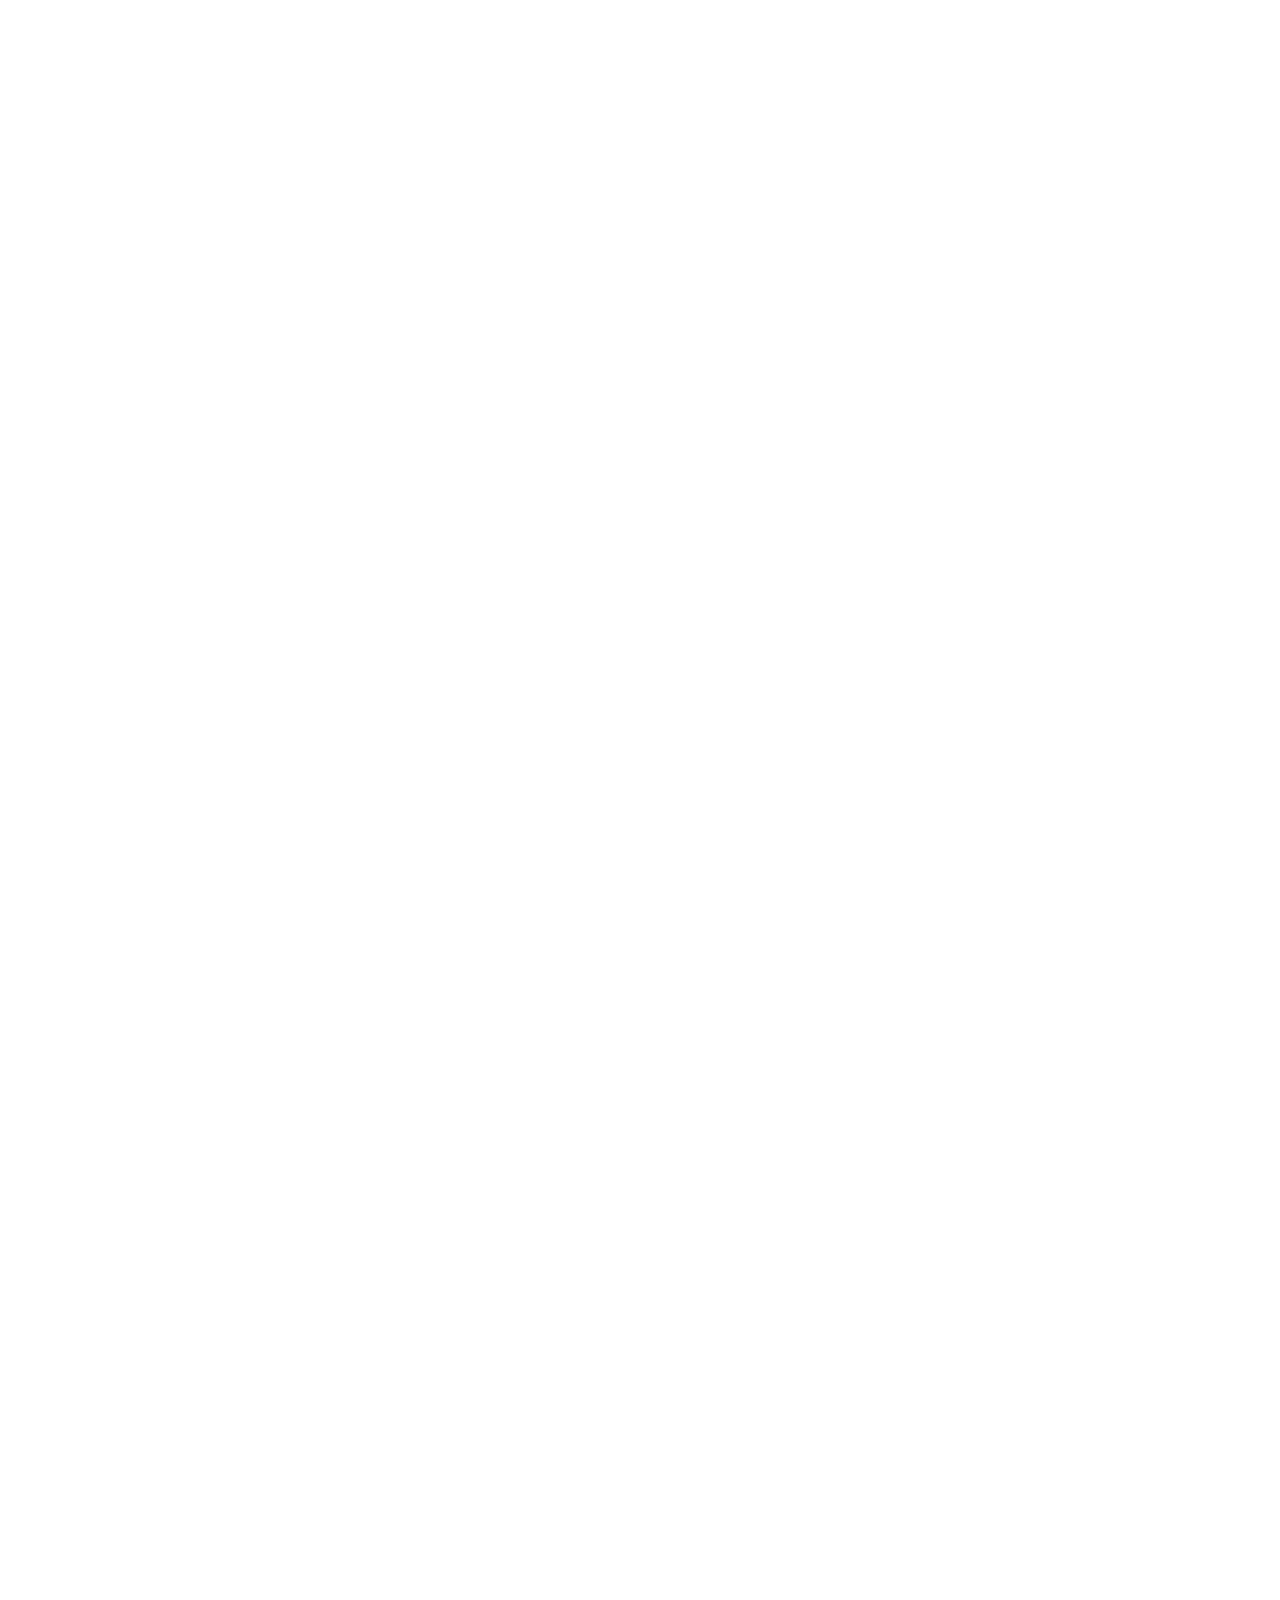
==== commit 04a06a83: "custom footer" ====
--- a/index.html
+++ b/index.html
@@ -750,7 +750,7 @@
 			
 			
 			<!-- Sign up -->
-			<div class="p-t-60 p-b-85">
+			<div class="p-t-60 p-b-25">
 				<form action="//faridbenmiles.us12.list-manage.com/subscribe/post?u=b48a727301057021e14543d69&amp;id=6fdffcc9f1" class="flex-c-m flex-w flex-col-c-m-lg p-l-5 p-r-5" >
 					<span class="txt5 m-10">
 						Let's stay in touch
@@ -777,171 +777,106 @@
 
 
 	<!-- Footer -->
-	<footer class="bg1">
-		<div class="container p-t-40 p-b-70">
-			<div class="row">
-				<div class="col-sm-6 col-md-4 p-t-50">
-					<!-- - -->
-					<h4 class="txt13 m-b-33">
-						Contact Us
-					</h4>
-
-					<ul class="m-b-70">
-						<li class="txt14 m-b-14">
-							<i class="fa fa-map-marker fs-16 dis-inline-block size19" aria-hidden="true"></i>
-							8th floor, 379 Hudson St, New York, NY 10018
-						</li>
-
-						<li class="txt14 m-b-14">
-							<i class="fa fa-phone fs-16 dis-inline-block size19" aria-hidden="true"></i>
-							(+1) 96 716 6879
-						</li>
-
-						<li class="txt14 m-b-14">
-							<i class="fa fa-envelope fs-13 dis-inline-block size19" aria-hidden="true"></i>
-							contact@site.com
-						</li>
-					</ul>
-
-					<!-- - -->
-					<h4 class="txt13 m-b-32">
-						Opening Times
-					</h4>
-
-					<ul>
-						<li class="txt14">
-							09:30 AM – 11:00 PM
-						</li>
-
-						<li class="txt14">
-							Every Day
-						</li>
-					</ul>
-				</div>
-
-				<div class="col-sm-6 col-md-4 p-t-50">
-					<!-- - -->
-					<h4 class="txt13 m-b-33">
-						Latest twitter
-					</h4>
-
-					<div class="m-b-25">
-						<span class="fs-13 color2 m-r-5">
-							<i class="fa fa-twitter" aria-hidden="true"></i>
-						</span>
-						<a href="#" class="txt15 c-white">
-							@colorlib
-						</a>
-
-						<p class="txt14 m-b-18">
-							Activello is a good option. It has a slider built into that displays the featured image in the slider.
+	<footer class="bg4">
+		<div class="bg-red-transparent ">
+			<div class="container p-t-20 p-b-20">
+				<div class="row">
+					<div class="col-sm-6 col-md-4 p-t-20">
+						<!-- - -->
+						<h4 class="txt13 m-b-33">
+							Contact Me
+						</h4>
+
+						<ul class="m-b-20">
+							<li class="txt14 m-b-14">
+								<i class="fa fa-map-marker fs-16 dis-inline-block size19" aria-hidden="true"></i>
+								Bautzner Str. 58, 01099 Dresden, Germany
+							</li>
+
+							<li class="txt14 m-b-14">
+								<i class="fa fa-phone fs-16 dis-inline-block size19" aria-hidden="true"></i>
+								(+49) 152 2517 3733
+							</li>
+
+							<li class="txt14 m-b-14">
+								<i class="fa fa-envelope fs-13 dis-inline-block size19" aria-hidden="true"></i>
+								faridbenmiles@gmail.com
+							</li>
+						</ul>
+
+						
+					</div>
+
+					<div class="col-sm-6 col-md-4 p-t-20">
+						<!-- - -->
+						<h4 class="txt13 m-b-33">
+							Quick Navigation
+						</h4>
+
+						<div class="m-b-5">
 							<a href="#" class="txt15 c-white">
-								https://buff.ly/2zaSfAQ
+								Home
 							</a>
-						</p>
-
-						<span class="txt16 c-white">
-							21 Dec 2017
-						</span>
-					</div>
-
-					<div>
-						<span class="fs-13 color2 m-r-5">
-							<i class="fa fa-twitter" aria-hidden="true"></i>
-						</span>
-						<a href="#" class="txt15">
-							@colorlib
-						</a>
-
-						<p class="txt14 m-b-18">
-							Activello is a good option. It has a slider built into that displays
-							<a href="#" class="txt15">
-								https://buff.ly/2zaSfAQ
+						</div>
+						<div class="m-b-5">
+							<a href="#" class="txt15 c-white">
+								Concerts
 							</a>
-						</p>
-
-						<span class="txt16">
-							21 Dec 2017
-						</span>
-					</div>
-				</div>
-
-				<div class="col-sm-6 col-md-4 p-t-50">
-					<!-- - -->
-					<h4 class="txt13 m-b-38">
-						Gallery
-					</h4>
-
-					<!-- Gallery footer -->
-					<div class="wrap-gallery-footer flex-w">
-						<a class="item-gallery-footer wrap-pic-w" href="images/photo-gallery-01.jpg" data-lightbox="gallery-footer">
-							<img src="images/photo-gallery-thumb-01.jpg" alt="GALLERY">
-						</a>
-
-						<a class="item-gallery-footer wrap-pic-w" href="images/photo-gallery-02.jpg" data-lightbox="gallery-footer">
-							<img src="images/photo-gallery-thumb-02.jpg" alt="GALLERY">
-						</a>
-
-						<a class="item-gallery-footer wrap-pic-w" href="images/photo-gallery-03.jpg" data-lightbox="gallery-footer">
-							<img src="images/photo-gallery-thumb-03.jpg" alt="GALLERY">
-						</a>
-
-						<a class="item-gallery-footer wrap-pic-w" href="images/photo-gallery-04.jpg" data-lightbox="gallery-footer">
-							<img src="images/photo-gallery-thumb-04.jpg" alt="GALLERY">
-						</a>
-
-						<a class="item-gallery-footer wrap-pic-w" href="images/photo-gallery-05.jpg" data-lightbox="gallery-footer">
-							<img src="images/photo-gallery-thumb-05.jpg" alt="GALLERY">
-						</a>
-
-						<a class="item-gallery-footer wrap-pic-w" href="images/photo-gallery-06.jpg" data-lightbox="gallery-footer">
-							<img src="images/photo-gallery-thumb-06.jpg" alt="GALLERY">
-						</a>
-
-						<a class="item-gallery-footer wrap-pic-w" href="images/photo-gallery-07.jpg" data-lightbox="gallery-footer">
-							<img src="images/photo-gallery-thumb-07.jpg" alt="GALLERY">
-						</a>
-
-						<a class="item-gallery-footer wrap-pic-w" href="images/photo-gallery-08.jpg" data-lightbox="gallery-footer">
-							<img src="images/photo-gallery-thumb-08.jpg" alt="GALLERY">
-						</a>
-
-						<a class="item-gallery-footer wrap-pic-w" href="images/photo-gallery-09.jpg" data-lightbox="gallery-footer">
-							<img src="images/photo-gallery-thumb-09.jpg" alt="GALLERY">
-						</a>
-
-						<a class="item-gallery-footer wrap-pic-w" href="images/photo-gallery-10.jpg" data-lightbox="gallery-footer">
-							<img src="images/photo-gallery-thumb-10.jpg" alt="GALLERY">
-						</a>
-
-						<a class="item-gallery-footer wrap-pic-w" href="images/photo-gallery-11.jpg" data-lightbox="gallery-footer">
-							<img src="images/photo-gallery-thumb-11.jpg" alt="GALLERY">
-						</a>
-
-						<a class="item-gallery-footer wrap-pic-w" href="images/photo-gallery-12.jpg" data-lightbox="gallery-footer">
-							<img src="images/photo-gallery-thumb-12.jpg" alt="GALLERY">
-						</a>
-					</div>
-
-				</div>
-			</div>
-		</div>
-
-		<div class="end-footer bg2">
-			<div class="container">
-				<div class="flex-sb-m flex-w p-t-22 p-b-22">
-					<div class="p-t-5 p-b-5">
-						<a href="#" class="fs-15 c-white"><i class="fa fa-tripadvisor" aria-hidden="true"></i></a>
-						<a href="#" class="fs-15 c-white"><i class="fa fa-facebook m-l-18" aria-hidden="true"></i></a>
-						<a href="#" class="fs-15 c-white"><i class="fa fa-twitter m-l-18" aria-hidden="true"></i></a>
-					</div>
-
-					<div class="txt17 p-r-20 p-t-5 p-b-5">
-						Copyright &copy; 2025 All rights reserved  |  This website is made with <i class="fa fa-heart"></i> by Farid with the help of Colorlib.
-					</div>
-				</div>
-			</div>
-		</div>
+						</div>
+						<div class="m-b-5">
+							<a href="#" class="txt15 c-white">
+								Private Lessons
+							</a>
+						</div>
+						<div class="m-b-5">
+							<a href="#" class="txt15 c-white">
+								Videos
+							</a>
+						</div>
+						
+					</div>
+
+					<div class="col-sm-6 col-md-4 p-t-20">
+						<!-- - -->
+						<h4 class="txt13 m-b-32">
+							Book a Call
+						</h4>
+						
+						<a href="https://calendar.app.google/RPijdJRGKzc6KGtA6" class="txt14 btn2" target="_blank">To the Google Calendar <i class="fa fa-long-arrow-right m-l-10" aria-hidden="true"></i></a>
+						
+
+					</div>
+				</div>
+			</div>
+		</div>
+		<div class="end-footer">
+			<div class="bg2">
+				<div class="container">
+					<div class="flex-sb-m flex-w p-t-22 p-b-22">
+						<div class="p-t-5 p-b-5">
+							<a href="#" class="fs-15 c-white"><i class="fa fa-tripadvisor" aria-hidden="true"></i></a>
+							<a href="#" class="fs-15 c-white"><i class="fa fa-facebook m-l-18" aria-hidden="true"></i></a>
+							<a href="#" class="fs-15 c-white"><i class="fa fa-twitter m-l-18" aria-hidden="true"></i></a>
+						</div>
+						
+						
+						
+						<div class="txt17 p-r-20 p-t-5 p-b-5">
+							Copyright &copy; 2025 All rights reserved  |  This website is made with <i class="fa fa-heart"></i> by Farid with the help of Colorlib.
+						</div>
+						
+						<div class="txt17 p-r-0 p-t-5 p-b-5">
+							<a href="#" class="fs-15 c-white">Impressum</a>
+						</div>
+						
+						<div class="txt17 p-r-0 p-t-5 p-b-5">
+							<a href="#" class="fs-15 c-white">Cookies</a>
+						</div>
+					</div>
+				</div>
+			</div>
+		</div>
+
 	</footer>
 
 
--- a/css/util.css
+++ b/css/util.css
@@ -2229,7 +2229,7 @@
 */
 /* ------------------------------------ */
 .c-white {color: white;}
-.c-white:hover {color: #F1D2C6;}
+.c-white:hover {color: #5C1417;}
 .c-black {color: black;}
 
 .c-hov-white:hover {color: white;}
@@ -3187,16 +3187,18 @@
 	font-family: Lora;
 	font-weight: 500;
 	font-size: 18px;
-	color: white;
+	color: #212529;
 	text-transform: uppercase;
 	letter-spacing: 2px;
+	text-decoration: underline;
+	text-underline-offset: 5px;
 }
 
 .txt14 {
 	font-family: Lora, 'Source Sans Pro';
 	font-weight: 400;
 	font-size: 13px;
-	color: white;
+	color: #212529;
 	line-height: 1.7;
 }
 
@@ -3204,7 +3206,7 @@
 	font-family: Lora, 'Source Sans Pro';
 	font-weight: 400;
 	font-size: 13px;
-	color: white;
+	color: #212529;
 	line-height: 1.7;
 }
 
@@ -3216,7 +3218,7 @@
 }
 
 .txt17 {
-	font-family: Noto+Sans;
+	font-family: Lora, 'Source Sans Pro';
 	font-size: 14px;
 	line-height: 1.7;
 	color: white;
@@ -3745,6 +3747,8 @@
 
 }
 
+.end-footer {
+  background-color: #5C1417;
 }
 
 .bg2-pattern {
@@ -3763,6 +3767,14 @@
 	box-shadow: inset 0px 2px 5px rgba(58, 46, 42, 0.5); 
 }
 
+.bg4{
+	background-size: cover;
+	background-color: #DED8D3;
+}
+
+.bg-red-transparent {
+	background-color: rgba(219, 215, 210, 0.8); /* RGB for #DBD7D2 with 80% opacity */
+}
 
 /*[ Hover ]
 -----------------------------------------------------------
--- a/css/main.css
+++ b/css/main.css
@@ -1018,13 +1018,15 @@
 */
 .btn2 {
   background-color: white;
-  border-radius: 10px;
+  border-radius: 5px;
   opacity: 0.9;
+  color: #5C1417;
+  padding:5px;
 }
 
 .btn2:hover {
-  background-color: #5C1417;
-  color: white;
+  background-color: #DCD7D2;
+
 }
 
 /*[ Button3 ]
